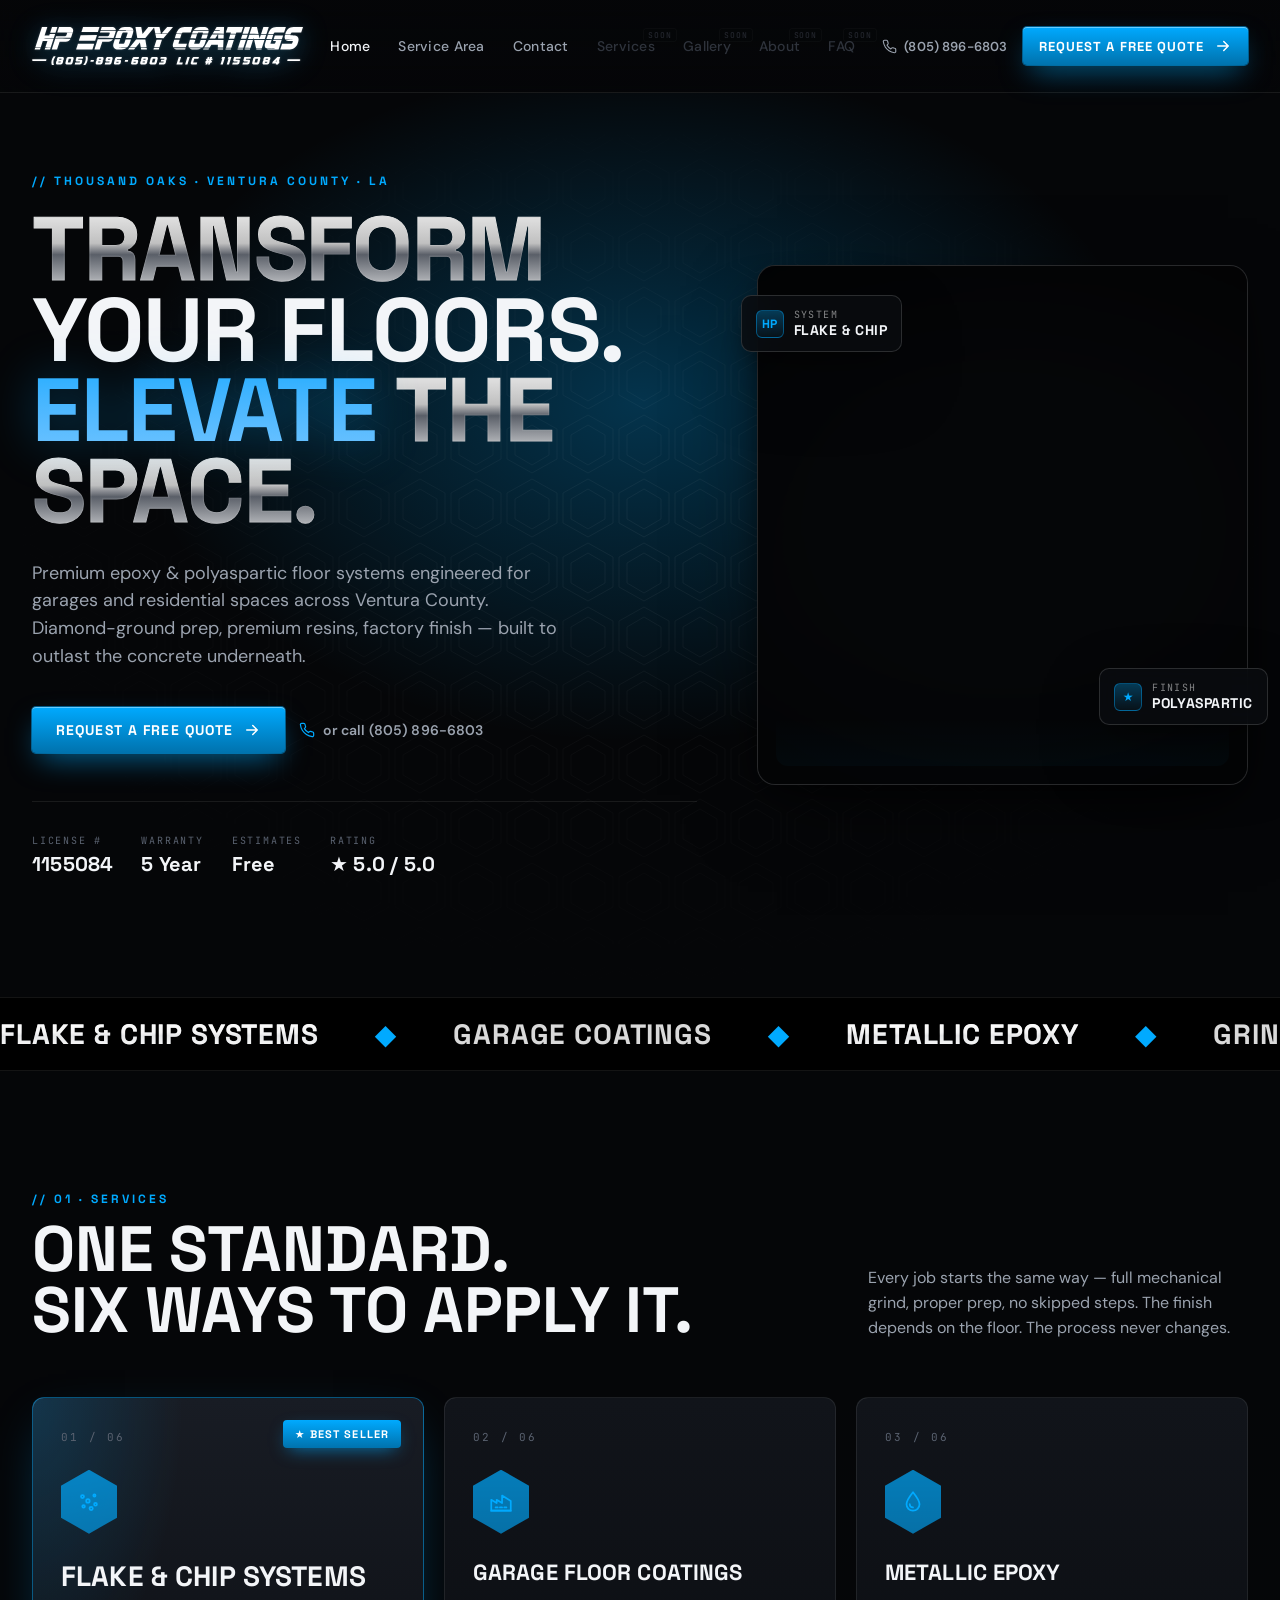
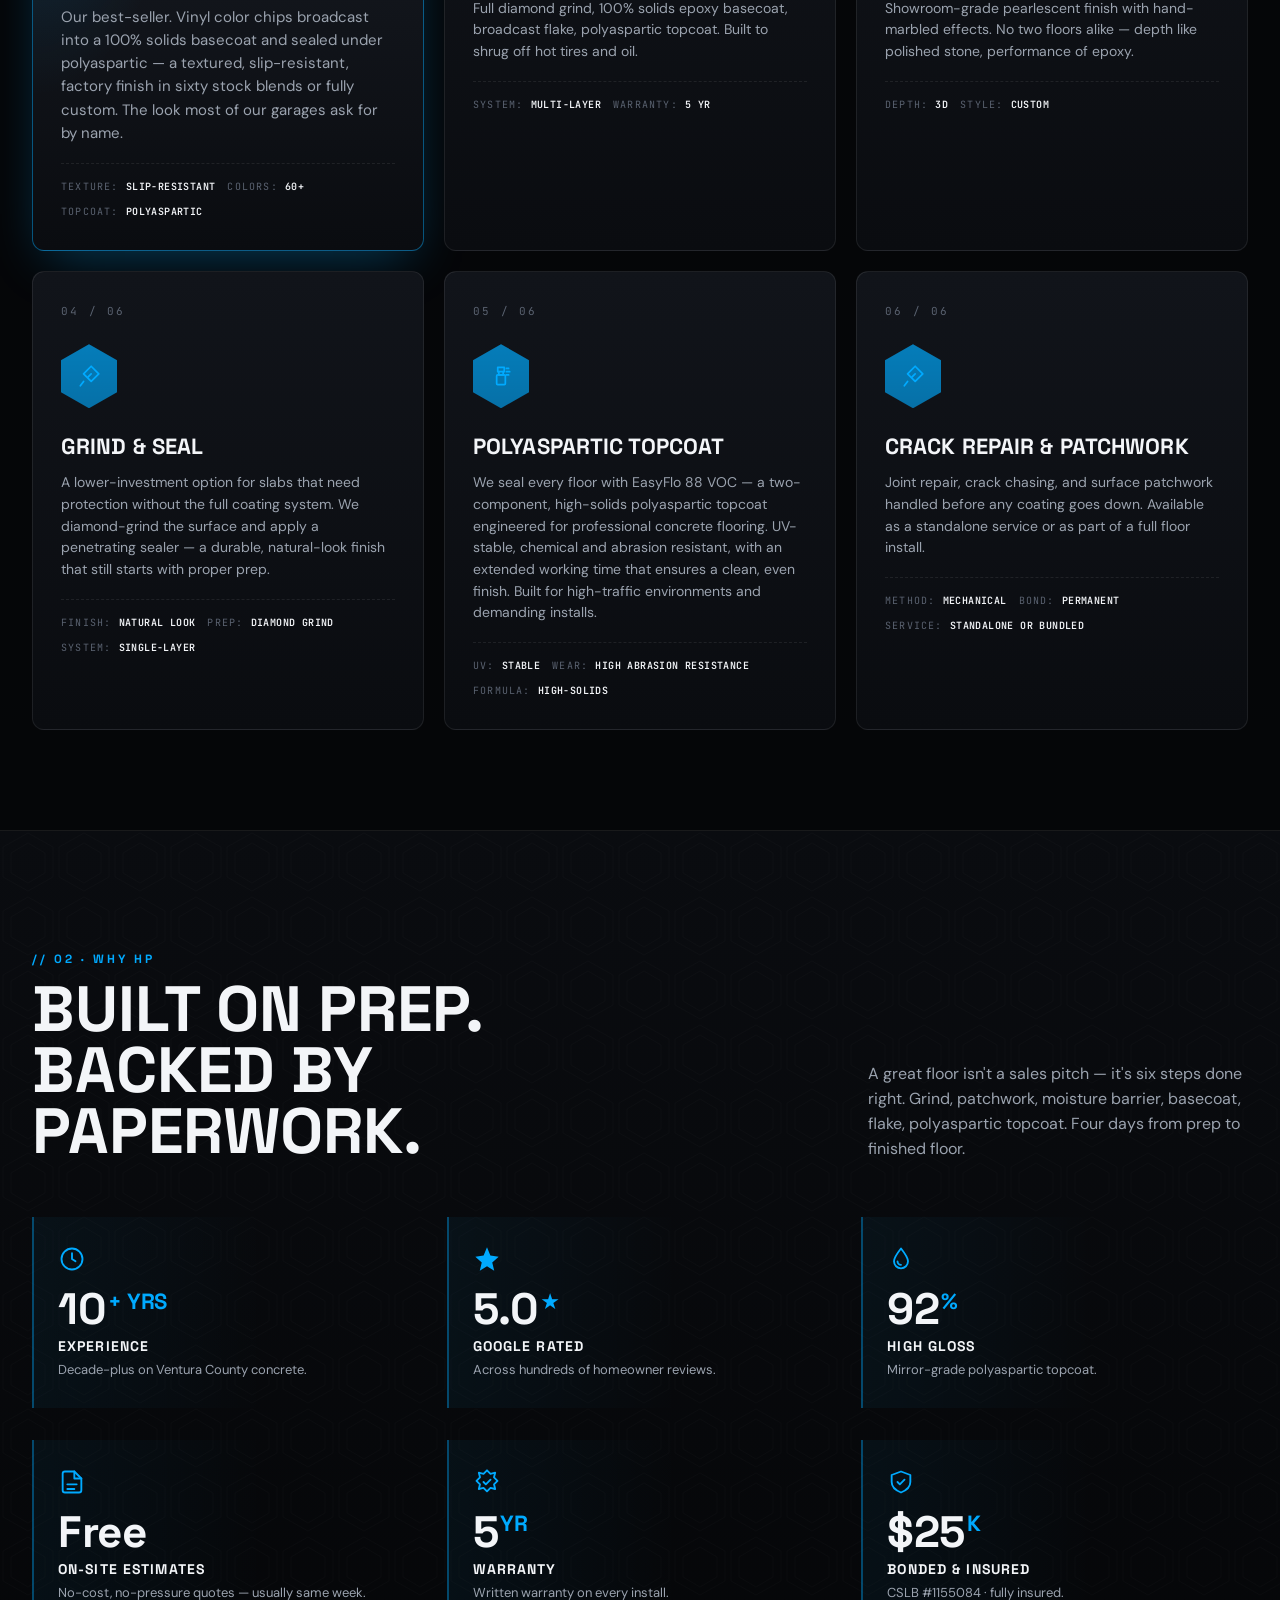
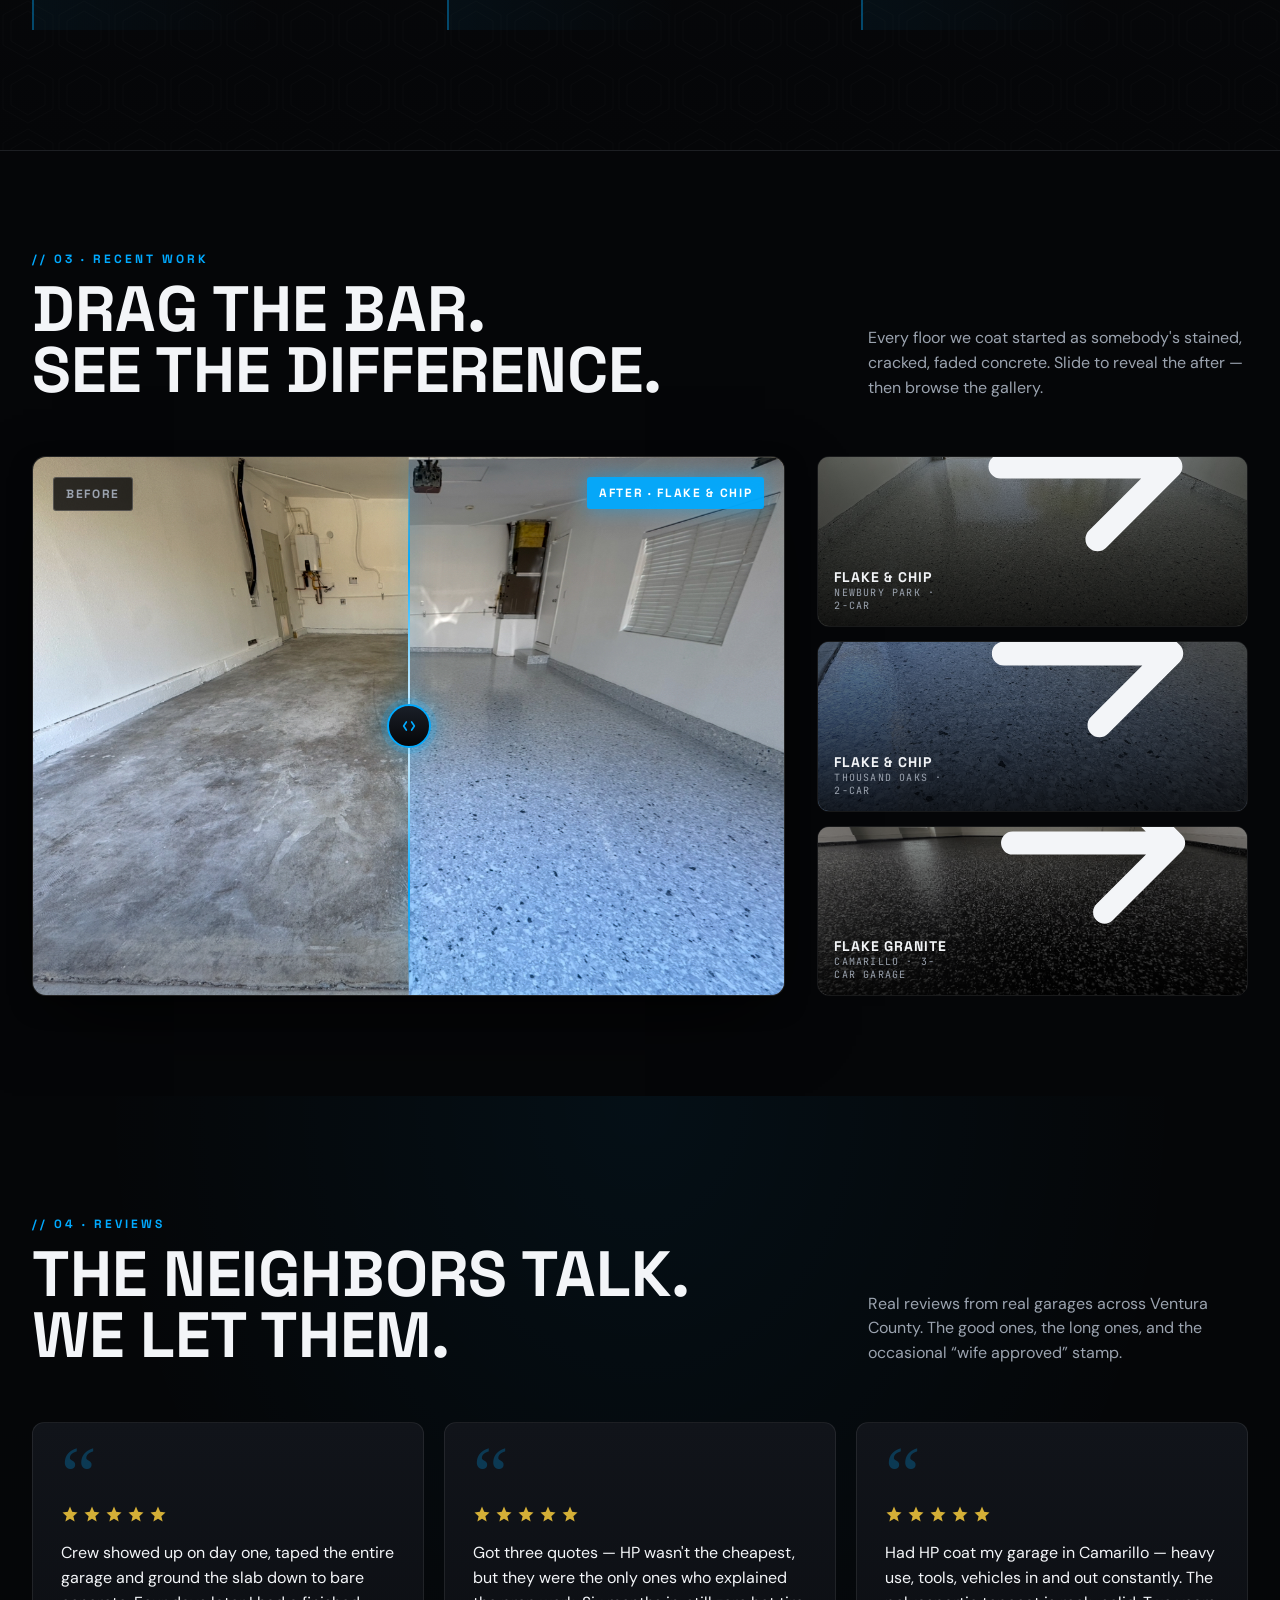
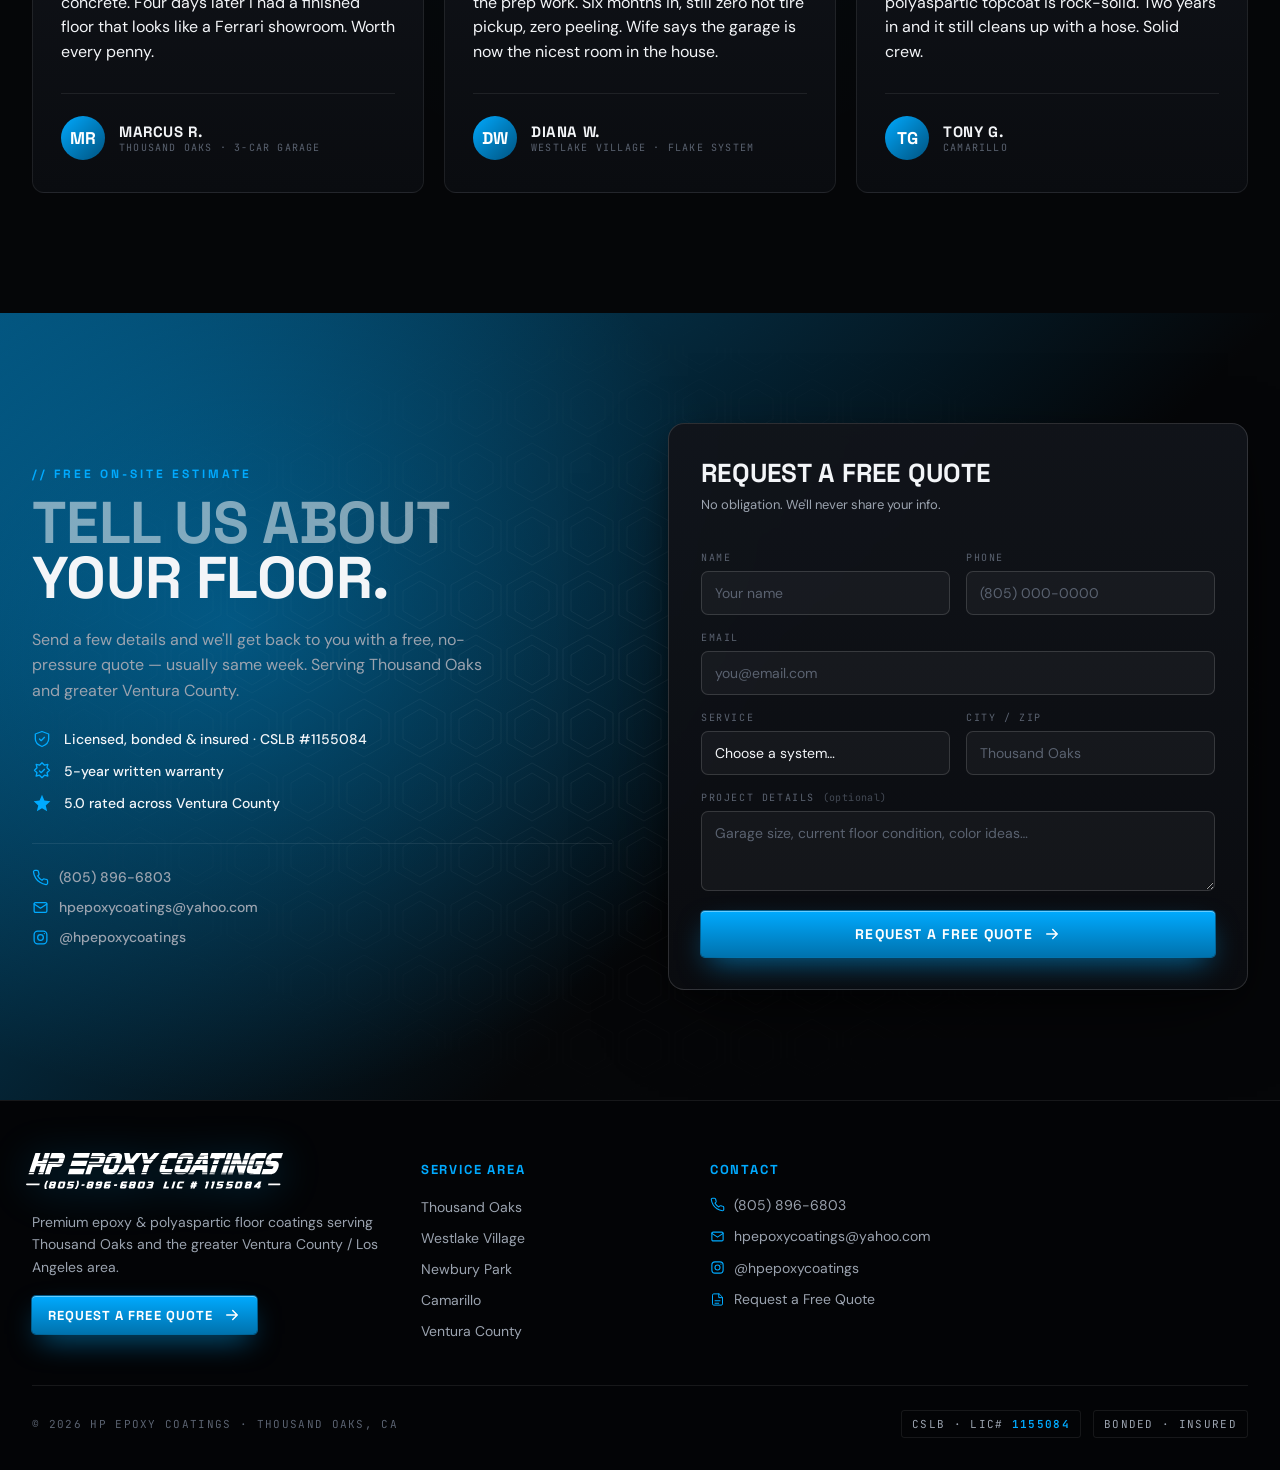
==== index.html @ b2b2069e "Sitewide copy updates — meta, hero, ticker, services, reviews, gallery, form" ====
<!DOCTYPE html>
<html lang="en">
<head>
  <meta charset="UTF-8">
  <meta name="viewport" content="width=device-width, initial-scale=1.0">
  <link rel="icon" type="image/png" href="assets/favicon.png">
  <title>HP Epoxy Coatings | Premium Floor Coatings — Thousand Oaks, CA</title>
  <meta name="description" content="Flake &amp; chip floor coatings for garages and residential spaces across Thousand Oaks and Ventura County. Diamond-ground prep, polyaspartic topcoat, 5-year warranty. CSLB #1155084. Free estimates.">
  <link rel="preconnect" href="https://fonts.googleapis.com">
  <link rel="preconnect" href="https://fonts.gstatic.com" crossorigin>
  <link href="https://fonts.googleapis.com/css2?family=Space+Grotesk:wght@400;500;600;700&family=DM+Sans:opsz,wght@9..40,400;9..40,500;9..40,600;9..40,700&family=JetBrains+Mono:wght@400;500;600&display=swap" rel="stylesheet">
  <link rel="stylesheet" href="style.css">
</head>
<body>

<!-- ── Nav ────────────────────────────────────────────────────────── -->
<nav class="nav" id="main-nav">
  <div class="wrap nav-inner">
    <a href="#" class="nav-logo">
      <img src="assets/logo-wordmark.svg" alt="HP Epoxy Coatings">
    </a>
    <div class="nav-links">
      <a href="#" class="active">Home</a>
      <a href="#area">Service Area</a>
      <a href="#contact">Contact</a>
      <span class="nav-soon" title="Coming soon">Services</span>
      <span class="nav-soon" title="Coming soon">Gallery</span>
      <span class="nav-soon" title="Coming soon">About</span>
      <span class="nav-soon" title="Coming soon">FAQ</span>
    </div>
    <div class="nav-cta">
      <a href="tel:8058966803" class="nav-phone-link">
        <svg viewBox="0 0 24 24" fill="none" stroke="currentColor" stroke-width="1.8" stroke-linecap="round" stroke-linejoin="round"><path d="M22 16.9v3a2 2 0 0 1-2.2 2 19.9 19.9 0 0 1-8.6-3.1 19.5 19.5 0 0 1-6-6 19.9 19.9 0 0 1-3.1-8.7A2 2 0 0 1 4.1 2h3a2 2 0 0 1 2 1.7 12.8 12.8 0 0 0 .7 2.8 2 2 0 0 1-.5 2.1L8.1 9.9a16 16 0 0 0 6 6l1.3-1.3a2 2 0 0 1 2.1-.5c.9.3 1.8.5 2.8.7a2 2 0 0 1 1.7 2.1z"/></svg>
        <span>(805) 896-6803</span>
      </a>
      <a href="#quote" class="btn btn-primary nav-desktop-cta" style="padding:10px 16px;font-size:13px;">
        Request a Free Quote
        <svg viewBox="0 0 24 24" fill="none" stroke="currentColor" stroke-width="2" stroke-linecap="round" stroke-linejoin="round"><path d="M5 12h14M13 6l6 6-6 6"/></svg>
      </a>
      <button class="nav-hamburger" id="nav-hamburger" aria-label="Toggle menu" aria-expanded="false">
        <span></span><span></span><span></span>
      </button>
    </div>
  </div>
  <div class="nav-mobile-menu" id="nav-mobile-menu">
    <div class="wrap nmm-inner">
      <a href="#" class="nmm-link active">Home</a>
      <a href="#area" class="nmm-link">Service Area</a>
      <a href="#contact" class="nmm-link">Contact</a>
      <span class="nmm-soon">Services <em>soon</em></span>
      <span class="nmm-soon">Gallery <em>soon</em></span>
      <span class="nmm-soon">About <em>soon</em></span>
      <span class="nmm-soon">FAQ <em>soon</em></span>
      <a href="#quote" class="btn btn-primary nmm-cta">
        Request a Free Quote
        <svg viewBox="0 0 24 24" fill="none" stroke="currentColor" stroke-width="2" stroke-linecap="round" stroke-linejoin="round"><path d="M5 12h14M13 6l6 6-6 6"/></svg>
      </a>
    </div>
  </div>
</nav>

<!-- ── Hero ───────────────────────────────────────────────────────── -->
<section class="hero">
  <div class="hex-bg" aria-hidden="true"></div>
  <div class="wrap hero-grid">
    <div>
      <div class="eyebrow">// Thousand Oaks &middot; Ventura County &middot; LA</div>
      <h1 style="margin-top:20px;">
        <span class="chrome">Transform</span><br>
        Your Floors.<br>
        <span class="accent">Elevate</span><span class="chrome"> the Space.</span>
      </h1>
      <p class="hero-sub">
        Premium epoxy &amp; polyaspartic floor systems engineered for garages and residential spaces across Ventura County. Diamond-ground prep, premium resins, factory finish &mdash; built
        to outlast the concrete underneath.
      </p>
      <div class="hero-cta-row">
        <a href="#quote" class="btn btn-primary btn-lg">
          Request a Free Quote
          <svg viewBox="0 0 24 24" fill="none" stroke="currentColor" stroke-width="2" stroke-linecap="round" stroke-linejoin="round"><path d="M5 12h14M13 6l6 6-6 6"/></svg>
        </a>
        <a href="tel:8058966803" class="hero-phone-link">
          <svg viewBox="0 0 24 24" fill="none" stroke="currentColor" stroke-width="1.8" stroke-linecap="round" stroke-linejoin="round"><path d="M22 16.9v3a2 2 0 0 1-2.2 2 19.9 19.9 0 0 1-8.6-3.1 19.5 19.5 0 0 1-6-6 19.9 19.9 0 0 1-3.1-8.7A2 2 0 0 1 4.1 2h3a2 2 0 0 1 2 1.7 12.8 12.8 0 0 0 .7 2.8 2 2 0 0 1-.5 2.1L8.1 9.9a16 16 0 0 0 6 6l1.3-1.3a2 2 0 0 1 2.1-.5c.9.3 1.8.5 2.8.7a2 2 0 0 1 1.7 2.1z"/></svg>
          <span>or call (805) 896-6803</span>
        </a>
      </div>
      <div class="hero-meta">
        <div class="item"><div class="k">License #</div><div class="v">1155084</div></div>
        <div class="item"><div class="k">Warranty</div><div class="v">5 Year</div></div>
        <div class="item"><div class="k">Estimates</div><div class="v">Free</div></div>
        <div class="item"><div class="k">Rating</div><div class="v">&#9733; 5.0 / 5.0</div></div>
      </div>
    </div>
    <div class="hero-visual">
      <div class="floor">
        <video class="floor-video" src="assets/hp-epoxy-coatings-og.mp4" autoplay muted loop playsinline></video>
        <div class="floor-vignette"></div>
        <div class="scan"></div>
      </div>
      <div class="badge b1">
        <div class="icon">HP</div>
        <div>
          <div class="badge-k">SYSTEM</div>
          <div class="badge-v">FLAKE &amp; CHIP</div>
        </div>
      </div>
      <div class="badge b2">
        <div class="icon">&#9733;</div>
        <div>
          <div class="badge-k">FINISH</div>
          <div class="badge-v">POLYASPARTIC</div>
        </div>
      </div>
    </div>
  </div>
</section>

<!-- ── Ticker ─────────────────────────────────────────────────────── -->
<div class="ticker" aria-hidden="true">
  <div class="ticker-track">
    <span class="chrome">FLAKE &amp; CHIP SYSTEMS</span><span class="dot">&#9670;</span>
    <span>GARAGE COATINGS</span><span class="dot">&#9670;</span>
    <span class="chrome">METALLIC EPOXY</span><span class="dot">&#9670;</span>
    <span>GRIND &amp; SEAL</span><span class="dot">&#9670;</span>
    <span class="chrome">POLYASPARTIC TOPCOAT</span><span class="dot">&#9670;</span>
    <span>CRACK REPAIR &amp; PATCHWORK</span><span class="dot">&#9670;</span>
    <span class="chrome">FLAKE &amp; CHIP SYSTEMS</span><span class="dot">&#9670;</span>
    <span>GARAGE COATINGS</span><span class="dot">&#9670;</span>
    <span class="chrome">METALLIC EPOXY</span><span class="dot">&#9670;</span>
    <span>GRIND &amp; SEAL</span><span class="dot">&#9670;</span>
    <span class="chrome">POLYASPARTIC TOPCOAT</span><span class="dot">&#9670;</span>
    <span>CRACK REPAIR &amp; PATCHWORK</span><span class="dot">&#9670;</span>
  </div>
</div>

<!-- ── Services ───────────────────────────────────────────────────── -->
<section id="services" class="section" style="padding:120px 0 100px;">
  <div class="wrap">
    <div class="section-head">
      <div>
        <div class="eyebrow">// 01 &middot; Services</div>
        <h2>One standard.<br>Six ways to apply it.</h2>
      </div>
      <p>Every job starts the same way &mdash; full mechanical grind, proper prep, no skipped steps. The finish depends on the floor. The process never changes.</p>
    </div>
    <div class="services-grid">

      <!-- 01 Flake & Chip — featured -->
      <div class="service-card featured">
        <div class="service-flag">&#9733; Best Seller</div>
        <div class="service-num">01 / 06</div>
        <div class="service-icon">
          <div class="hex"></div><div class="hex-outline"></div>
          <svg viewBox="0 0 24 24" fill="none" stroke="currentColor" stroke-width="1.6" stroke-linecap="round" stroke-linejoin="round"><circle cx="6" cy="7" r="1.4"/><circle cx="17" cy="6" r="1"/><circle cx="11" cy="11" r="1.6"/><circle cx="18" cy="14" r="1.3"/><circle cx="7" cy="16" r="1.2"/><circle cx="14" cy="18" r="1.5"/></svg>
        </div>
        <h3>Flake &amp; Chip Systems</h3>
        <p>Our best-seller. Vinyl color chips broadcast into a 100% solids basecoat and sealed under polyaspartic &mdash; a textured, slip-resistant, factory finish in sixty stock blends or fully custom. The look most of our garages ask for by name.</p>
        <div class="specs">
          <div class="spec">Texture: <b>Slip-resistant</b></div>
          <div class="spec">Colors: <b>60+</b></div>
          <div class="spec">Topcoat: <b>Polyaspartic</b></div>
        </div>
      </div>

      <!-- 02 Garage Floor Coatings -->
      <div class="service-card">
        <div class="service-num">02 / 06</div>
        <div class="service-icon">
          <div class="hex"></div><div class="hex-outline"></div>
          <svg viewBox="0 0 24 24" fill="none" stroke="currentColor" stroke-width="1.6" stroke-linecap="round" stroke-linejoin="round"><path d="M3 20V10l5 3V10l5 3V6l8 5v9z"/><path d="M3 20h18"/><path d="M7 17h2M11 17h2M15 17h2"/></svg>
        </div>
        <h3>Garage Floor Coatings</h3>
        <p>Full diamond grind, 100% solids epoxy basecoat, broadcast flake, polyaspartic topcoat. Built to shrug off hot tires and oil.</p>
        <div class="specs">
          <div class="spec">System: <b>Multi-layer</b></div>
          <div class="spec">Warranty: <b>5 yr</b></div>
        </div>
      </div>

      <!-- 03 Metallic Epoxy -->
      <div class="service-card">
        <div class="service-num">03 / 06</div>
        <div class="service-icon">
          <div class="hex"></div><div class="hex-outline"></div>
          <svg viewBox="0 0 24 24" fill="none" stroke="currentColor" stroke-width="1.6" stroke-linecap="round" stroke-linejoin="round"><path d="M12 3c4 5 6 8 6 11a6 6 0 0 1-12 0c0-3 2-6 6-11z"/><path d="M9 14a3 3 0 0 0 3 3"/></svg>
        </div>
        <h3>Metallic Epoxy</h3>
        <p>Showroom-grade pearlescent finish with hand-marbled effects. No two floors alike &mdash; depth like polished stone, performance of epoxy.</p>
        <div class="specs">
          <div class="spec">Depth: <b>3D</b></div>
          <div class="spec">Style: <b>Custom</b></div>
        </div>
      </div>

      <!-- 04 Grind & Seal -->
      <div class="service-card">
        <div class="service-num">04 / 06</div>
        <div class="service-icon">
          <div class="hex"></div><div class="hex-outline"></div>
          <svg viewBox="0 0 24 24" fill="none" stroke="currentColor" stroke-width="1.6" stroke-linecap="round" stroke-linejoin="round"><path d="M14 3l7 7-7 7-7-7z"/><path d="M7 17l-3 4M14 10l-3 3"/></svg>
        </div>
        <h3>Grind &amp; Seal</h3>
        <p>A lower-investment option for slabs that need protection without the full coating system. We diamond-grind the surface and apply a penetrating sealer &mdash; a durable, natural-look finish that still starts with proper prep.</p>
        <div class="specs">
          <div class="spec">Finish: <b>Natural look</b></div>
          <div class="spec">Prep: <b>Diamond grind</b></div>
          <div class="spec">System: <b>Single-layer</b></div>
        </div>
      </div>

      <!-- 05 Polyaspartic Topcoat -->
      <div class="service-card">
        <div class="service-num">05 / 06</div>
        <div class="service-icon">
          <div class="hex"></div><div class="hex-outline"></div>
          <svg viewBox="0 0 24 24" fill="none" stroke="currentColor" stroke-width="1.6" stroke-linecap="round" stroke-linejoin="round"><path d="M9 4h6v4H9z"/><path d="M10 8v3h4V8"/><rect x="8" y="11" width="8" height="9" rx="1"/><path d="M17 5h2M17 8h3M17 11h2"/></svg>
        </div>
        <h3>Polyaspartic Topcoat</h3>
        <p>We seal every floor with EasyFlo 88 VOC &mdash; a two-component, high-solids polyaspartic topcoat engineered for professional concrete flooring. UV-stable, chemical and abrasion resistant, with an extended working time that ensures a clean, even finish. Built for high-traffic environments and demanding installs.</p>
        <div class="specs">
          <div class="spec">UV: <b>Stable</b></div>
          <div class="spec">Wear: <b>High abrasion resistance</b></div>
          <div class="spec">Formula: <b>High-solids</b></div>
        </div>
      </div>

      <!-- 06 Crack Repair & Patchwork -->
      <div class="service-card">
        <div class="service-num">06 / 06</div>
        <div class="service-icon">
          <div class="hex"></div><div class="hex-outline"></div>
          <svg viewBox="0 0 24 24" fill="none" stroke="currentColor" stroke-width="1.6" stroke-linecap="round" stroke-linejoin="round"><path d="M14 3l7 7-7 7-7-7z"/><path d="M7 17l-3 4M14 10l-3 3"/></svg>
        </div>
        <h3>Crack Repair &amp; Patchwork</h3>
        <p>Joint repair, crack chasing, and surface patchwork handled before any coating goes down. Available as a standalone service or as part of a full floor install.</p>
        <div class="specs">
          <div class="spec">Method: <b>Mechanical</b></div>
          <div class="spec">Bond: <b>Permanent</b></div>
          <div class="spec">Service: <b>Standalone or bundled</b></div>
        </div>
      </div>

    </div>
  </div>
</section>

<!-- ── Stats / Why HP ────────────────────────────────────────────── -->
<section id="why" class="section stats">
  <div class="hex-bg tile" aria-hidden="true"></div>
  <div class="wrap" style="position:relative;">
    <div class="section-head">
      <div>
        <div class="eyebrow">// 02 &middot; Why HP</div>
        <h2>Built on prep.<br>Backed by paperwork.</h2>
      </div>
      <p>A great floor isn't a sales pitch &mdash; it's six steps done right. Grind, patchwork, moisture barrier, basecoat, flake, polyaspartic topcoat. Four days from prep to finished floor.</p>
    </div>
    <div class="stats-row">
      <div class="stat">
        <div class="icon"><svg viewBox="0 0 24 24" fill="none" stroke="currentColor" stroke-width="1.6" stroke-linecap="round" stroke-linejoin="round"><circle cx="12" cy="12" r="9"/><path d="M12 7v5l3 2"/></svg></div>
        <div class="v">10<sup>+ YRS</sup></div>
        <div class="k">Experience</div>
        <div class="d">Decade-plus on Ventura County concrete.</div>
      </div>
      <div class="stat">
        <div class="icon"><svg viewBox="0 0 24 24" fill="currentColor"><path d="M12 2l2.9 6.9L22 10l-5.5 4.9L18.2 22 12 18.2 5.8 22l1.7-7.1L2 10l7.1-1.1z"/></svg></div>
        <div class="v">5.0<sup>&#9733;</sup></div>
        <div class="k">Google Rated</div>
        <div class="d">Across hundreds of homeowner reviews.</div>
      </div>
      <div class="stat">
        <div class="icon"><svg viewBox="0 0 24 24" fill="none" stroke="currentColor" stroke-width="1.6" stroke-linecap="round" stroke-linejoin="round"><path d="M12 3c4 5 6 8 6 11a6 6 0 0 1-12 0c0-3 2-6 6-11z"/><path d="M9 14a3 3 0 0 0 3 3"/></svg></div>
        <div class="v">92<sup>%</sup></div>
        <div class="k">High Gloss</div>
        <div class="d">Mirror-grade polyaspartic topcoat.</div>
      </div>
      <div class="stat">
        <div class="icon"><svg viewBox="0 0 24 24" fill="none" stroke="currentColor" stroke-width="1.6" stroke-linecap="round" stroke-linejoin="round"><path d="M14 3H6a2 2 0 0 0-2 2v14a2 2 0 0 0 2 2h12a2 2 0 0 0 2-2V9z"/><path d="M14 3v6h6"/><path d="M8 14h8M8 18h6"/></svg></div>
        <div class="v">Free</div>
        <div class="k">On-Site Estimates</div>
        <div class="d">No-cost, no-pressure quotes &mdash; usually same week.</div>
      </div>
      <div class="stat">
        <div class="icon"><svg viewBox="0 0 24 24" fill="none" stroke="currentColor" stroke-width="1.6" stroke-linecap="round" stroke-linejoin="round"><path d="M12 2l3 3 4-1-1 4 3 3-3 3 1 4-4-1-3 3-3-3-4 1 1-4-3-3 3-3-1-4 4 1z"/><path d="M9 12l2 2 4-4"/></svg></div>
        <div class="v">5<sup>YR</sup></div>
        <div class="k">Warranty</div>
        <div class="d">Written warranty on every install.</div>
      </div>
      <div class="stat">
        <div class="icon"><svg viewBox="0 0 24 24" fill="none" stroke="currentColor" stroke-width="1.6" stroke-linecap="round" stroke-linejoin="round"><path d="M12 3l8 3v6c0 4-3 7-8 9-5-2-8-5-8-9V6z"/><path d="M9 12l2 2 4-4"/></svg></div>
        <div class="v">$25<sup>K</sup></div>
        <div class="k">Bonded &amp; Insured</div>
        <div class="d">CSLB #1155084 &middot; fully insured.</div>
      </div>
    </div>
  </div>
</section>

<!-- ── Before / After ────────────────────────────────────────────── -->
<section id="work" class="section" style="padding:100px 0;">
  <div class="wrap">
    <div class="section-head">
      <div>
        <div class="eyebrow">// 03 &middot; Recent work</div>
        <h2>Drag the bar.<br>See the difference.</h2>
      </div>
      <p>Every floor we coat started as somebody's stained, cracked, faded concrete. Slide to reveal the after &mdash; then browse the gallery.</p>
    </div>
    <div class="ba-wrap">
      <div class="ba-slider" id="ba-slider">
        <div class="ba-side ba-before"></div>
        <div class="ba-side ba-after"></div>
        <div class="ba-label before">Before</div>
        <div class="ba-label after">After &middot; Flake &amp; Chip</div>
        <div class="ba-handle">
          <div class="knob">
            <svg width="16" height="16" viewBox="0 0 24 24" fill="none" stroke="currentColor" stroke-width="2.5" stroke-linecap="round" stroke-linejoin="round"><path d="M8 6l-4 6 4 6M16 6l4 6-4 6"/></svg>
          </div>
        </div>
      </div>
      <div class="ba-thumbs">
        <div class="ba-thumb">
          <div class="img" style="background-image:url('assets/project-newbury-park.jpg');background-size:cover;background-position:center;">
            <div class="img-overlay"></div>
          </div>
          <div class="tag">
            <div><div class="title">Flake &amp; Chip</div><div class="meta">Newbury Park &middot; 2-Car</div></div>
            <svg viewBox="0 0 24 24" fill="none" stroke="currentColor" stroke-width="2" stroke-linecap="round" stroke-linejoin="round"><path d="M5 12h14M13 6l6 6-6 6"/></svg>
          </div>
        </div>
        <div class="ba-thumb">
          <div class="img" style="background-image:url('assets/project-thousand-oaks.jpg');background-size:cover;background-position:center;">
            <div class="img-overlay"></div>
          </div>
          <div class="tag">
            <div><div class="title">Flake &amp; Chip</div><div class="meta">Thousand Oaks &middot; 2-Car</div></div>
            <svg viewBox="0 0 24 24" fill="none" stroke="currentColor" stroke-width="2" stroke-linecap="round" stroke-linejoin="round"><path d="M5 12h14M13 6l6 6-6 6"/></svg>
          </div>
        </div>
        <div class="ba-thumb">
          <div class="img" style="background-image:url('assets/project-camarillo.jpg');background-size:cover;background-position:center;">
            <div class="img-overlay"></div>
          </div>
          <div class="tag">
            <div><div class="title">Flake Granite</div><div class="meta">Camarillo &middot; 3-Car Garage</div></div>
            <svg viewBox="0 0 24 24" fill="none" stroke="currentColor" stroke-width="2" stroke-linecap="round" stroke-linejoin="round"><path d="M5 12h14M13 6l6 6-6 6"/></svg>
          </div>
        </div>
      </div>
    </div>
  </div>
</section>

<!-- ── Testimonials ───────────────────────────────────────────────── -->
<section id="reviews" class="section testimonials">
  <div class="wrap">
    <div class="section-head">
      <div>
        <div class="eyebrow">// 04 &middot; Reviews</div>
        <h2>The neighbors talk.<br>We let them.</h2>
      </div>
      <p>Real reviews from real garages across Ventura County. The good ones, the long ones, and the occasional &#8220;wife approved&#8221; stamp.</p>
    </div>
    <div class="test-grid">
      <div class="test-card">
        <div class="quote-mark">&ldquo;</div>
        <div class="test-stars">
          <svg viewBox="0 0 24 24" fill="currentColor"><path d="M12 2l2.9 6.9L22 10l-5.5 4.9L18.2 22 12 18.2 5.8 22l1.7-7.1L2 10l7.1-1.1z"/></svg>
          <svg viewBox="0 0 24 24" fill="currentColor"><path d="M12 2l2.9 6.9L22 10l-5.5 4.9L18.2 22 12 18.2 5.8 22l1.7-7.1L2 10l7.1-1.1z"/></svg>
          <svg viewBox="0 0 24 24" fill="currentColor"><path d="M12 2l2.9 6.9L22 10l-5.5 4.9L18.2 22 12 18.2 5.8 22l1.7-7.1L2 10l7.1-1.1z"/></svg>
          <svg viewBox="0 0 24 24" fill="currentColor"><path d="M12 2l2.9 6.9L22 10l-5.5 4.9L18.2 22 12 18.2 5.8 22l1.7-7.1L2 10l7.1-1.1z"/></svg>
          <svg viewBox="0 0 24 24" fill="currentColor"><path d="M12 2l2.9 6.9L22 10l-5.5 4.9L18.2 22 12 18.2 5.8 22l1.7-7.1L2 10l7.1-1.1z"/></svg>
        </div>
        <p class="test-body">Crew showed up on day one, taped the entire garage and ground the slab down to bare concrete. Four days later I had a finished floor that looks like a Ferrari showroom. Worth every penny.</p>
        <div class="test-foot">
          <div class="test-avatar">MR</div>
          <div><div class="name">Marcus R.</div><div class="meta">Thousand Oaks &middot; 3-car garage</div></div>
        </div>
      </div>
      <div class="test-card">
        <div class="quote-mark">&ldquo;</div>
        <div class="test-stars">
          <svg viewBox="0 0 24 24" fill="currentColor"><path d="M12 2l2.9 6.9L22 10l-5.5 4.9L18.2 22 12 18.2 5.8 22l1.7-7.1L2 10l7.1-1.1z"/></svg>
          <svg viewBox="0 0 24 24" fill="currentColor"><path d="M12 2l2.9 6.9L22 10l-5.5 4.9L18.2 22 12 18.2 5.8 22l1.7-7.1L2 10l7.1-1.1z"/></svg>
          <svg viewBox="0 0 24 24" fill="currentColor"><path d="M12 2l2.9 6.9L22 10l-5.5 4.9L18.2 22 12 18.2 5.8 22l1.7-7.1L2 10l7.1-1.1z"/></svg>
          <svg viewBox="0 0 24 24" fill="currentColor"><path d="M12 2l2.9 6.9L22 10l-5.5 4.9L18.2 22 12 18.2 5.8 22l1.7-7.1L2 10l7.1-1.1z"/></svg>
          <svg viewBox="0 0 24 24" fill="currentColor"><path d="M12 2l2.9 6.9L22 10l-5.5 4.9L18.2 22 12 18.2 5.8 22l1.7-7.1L2 10l7.1-1.1z"/></svg>
        </div>
        <p class="test-body">Got three quotes &mdash; HP wasn't the cheapest, but they were the only ones who explained the prep work. Six months in, still zero hot tire pickup, zero peeling. Wife says the garage is now the nicest room in the house.</p>
        <div class="test-foot">
          <div class="test-avatar">DW</div>
          <div><div class="name">Diana W.</div><div class="meta">Westlake Village &middot; Flake system</div></div>
        </div>
      </div>
      <div class="test-card">
        <div class="quote-mark">&ldquo;</div>
        <div class="test-stars">
          <svg viewBox="0 0 24 24" fill="currentColor"><path d="M12 2l2.9 6.9L22 10l-5.5 4.9L18.2 22 12 18.2 5.8 22l1.7-7.1L2 10l7.1-1.1z"/></svg>
          <svg viewBox="0 0 24 24" fill="currentColor"><path d="M12 2l2.9 6.9L22 10l-5.5 4.9L18.2 22 12 18.2 5.8 22l1.7-7.1L2 10l7.1-1.1z"/></svg>
          <svg viewBox="0 0 24 24" fill="currentColor"><path d="M12 2l2.9 6.9L22 10l-5.5 4.9L18.2 22 12 18.2 5.8 22l1.7-7.1L2 10l7.1-1.1z"/></svg>
          <svg viewBox="0 0 24 24" fill="currentColor"><path d="M12 2l2.9 6.9L22 10l-5.5 4.9L18.2 22 12 18.2 5.8 22l1.7-7.1L2 10l7.1-1.1z"/></svg>
          <svg viewBox="0 0 24 24" fill="currentColor"><path d="M12 2l2.9 6.9L22 10l-5.5 4.9L18.2 22 12 18.2 5.8 22l1.7-7.1L2 10l7.1-1.1z"/></svg>
        </div>
        <p class="test-body">Had HP coat my garage in Camarillo &mdash; heavy use, tools, vehicles in and out constantly. The polyaspartic topcoat is rock-solid. Two years in and it still cleans up with a hose. Solid crew.</p>
        <div class="test-foot">
          <div class="test-avatar">TG</div>
          <div><div class="name">Tony G.</div><div class="meta">Camarillo</div></div>
        </div>
      </div>
    </div>
  </div>
</section>

<!-- ── Quote / CTA ────────────────────────────────────────────────── -->
<section id="quote" class="quote-section">
  <div class="hex-bg" aria-hidden="true"></div>
  <div class="wrap quote-grid">
    <div class="quote-intro">
      <div class="eyebrow">// Free on-site estimate</div>
      <h2><span class="x">Tell us about</span>your floor.</h2>
      <p>Send a few details and we'll get back to you with a free, no-pressure quote &mdash; usually same week. Serving Thousand Oaks and greater Ventura County.</p>
      <ul class="quote-points">
        <li>
          <svg viewBox="0 0 24 24" fill="none" stroke="currentColor" stroke-width="1.6" stroke-linecap="round" stroke-linejoin="round"><path d="M12 3l8 3v6c0 4-3 7-8 9-5-2-8-5-8-9V6z"/><path d="M9 12l2 2 4-4"/></svg>
          Licensed, bonded &amp; insured &middot; CSLB #1155084
        </li>
        <li>
          <svg viewBox="0 0 24 24" fill="none" stroke="currentColor" stroke-width="1.6" stroke-linecap="round" stroke-linejoin="round"><path d="M12 2l3 3 4-1-1 4 3 3-3 3 1 4-4-1-3 3-3-3-4 1 1-4-3-3 3-3-1-4 4 1z"/><path d="M9 12l2 2 4-4"/></svg>
          5-year written warranty
        </li>
        <li>
          <svg viewBox="0 0 24 24" fill="currentColor"><path d="M12 2l2.9 6.9L22 10l-5.5 4.9L18.2 22 12 18.2 5.8 22l1.7-7.1L2 10l7.1-1.1z"/></svg>
          5.0 rated across Ventura County
        </li>
      </ul>
      <div class="quote-contact">
        <a href="tel:8058966803" class="qc">
          <svg viewBox="0 0 24 24" fill="none" stroke="currentColor" stroke-width="1.8" stroke-linecap="round" stroke-linejoin="round"><path d="M22 16.9v3a2 2 0 0 1-2.2 2 19.9 19.9 0 0 1-8.6-3.1 19.5 19.5 0 0 1-6-6 19.9 19.9 0 0 1-3.1-8.7A2 2 0 0 1 4.1 2h3a2 2 0 0 1 2 1.7 12.8 12.8 0 0 0 .7 2.8 2 2 0 0 1-.5 2.1L8.1 9.9a16 16 0 0 0 6 6l1.3-1.3a2 2 0 0 1 2.1-.5c.9.3 1.8.5 2.8.7a2 2 0 0 1 1.7 2.1z"/></svg>
          (805) 896-6803
        </a>
        <a href="mailto:hpepoxycoatings@yahoo.com" class="qc">
          <svg viewBox="0 0 24 24" fill="none" stroke="currentColor" stroke-width="1.8" stroke-linecap="round" stroke-linejoin="round"><rect x="3" y="5" width="18" height="14" rx="2"/><path d="M3 7l9 6 9-6"/></svg>
          hpepoxycoatings@yahoo.com
        </a>
        <a href="https://instagram.com/hpepoxycoatings" target="_blank" rel="noopener noreferrer" class="qc">
          <svg viewBox="0 0 24 24" fill="none" stroke="currentColor" stroke-width="1.8" stroke-linecap="round" stroke-linejoin="round"><rect x="3" y="3" width="18" height="18" rx="5"/><circle cx="12" cy="12" r="4"/><circle cx="17.5" cy="6.5" r="1" fill="currentColor" stroke="none"/></svg>
          @hpepoxycoatings
        </a>
      </div>
    </div>
    <div class="quote-card">
      <div id="quote-form-wrap">
        <form class="quote-form" id="quote-form">
          <div class="qf-head">
            <h3>Request a Free Quote</h3>
            <p>No obligation. We'll never share your info.</p>
          </div>
          <div class="qf-row">
            <label class="qf-field"><span>Name</span><input type="text" name="name" placeholder="Your name" required></label>
            <label class="qf-field"><span>Phone</span><input type="tel" name="phone" placeholder="(805) 000-0000" required></label>
          </div>
          <label class="qf-field"><span>Email</span><input type="email" name="email" placeholder="you@email.com" required></label>
          <div class="qf-row">
            <label class="qf-field">
              <span>Service</span>
              <select name="service">
                <option value="" disabled selected>Choose a system&hellip;</option>
                <option>Flake &amp; Chip Systems</option>
                <option>Garage Floor Coatings</option>
                <option>Metallic Epoxy</option>
                <option>Grind &amp; Seal</option>
                <option>Polyaspartic Topcoat</option>
                <option>Crack Repair &amp; Patchwork</option>
                <option>Not sure yet &mdash; help me choose</option>
              </select>
            </label>
            <label class="qf-field"><span>City / ZIP</span><input type="text" name="location" placeholder="Thousand Oaks"></label>
          </div>
          <label class="qf-field">
            <span>Project details <em>(optional)</em></span>
            <textarea name="details" rows="3" placeholder="Garage size, current floor condition, color ideas&hellip;"></textarea>
          </label>
          <button type="submit" class="btn btn-primary btn-lg qf-submit">
            Request a Free Quote
            <svg viewBox="0 0 24 24" fill="none" stroke="currentColor" stroke-width="2" stroke-linecap="round" stroke-linejoin="round"><path d="M5 12h14M13 6l6 6-6 6"/></svg>
          </button>
        </form>
      </div>
      <div id="quote-sent" class="quote-sent" style="display:none;">
        <div class="qs-check">
          <svg viewBox="0 0 24 24" fill="none" stroke="currentColor" stroke-width="1.6" stroke-linecap="round" stroke-linejoin="round"><path d="M12 3l8 3v6c0 4-3 7-8 9-5-2-8-5-8-9V6z"/><path d="M9 12l2 2 4-4"/></svg>
        </div>
        <h3>Request received.</h3>
        <p>Thanks &mdash; we'll reach out shortly with your free estimate. For anything urgent, call <a href="tel:8058966803">(805) 896-6803</a>.</p>
      </div>
    </div>
  </div>
</section>

<!-- ── Footer ─────────────────────────────────────────────────────── -->
<footer id="contact" class="footer">
  <div class="wrap">
    <div class="footer-grid">
      <div class="footer-brand">
        <img src="assets/logo-wordmark.svg" alt="HP Epoxy Coatings">
        <p>Premium epoxy &amp; polyaspartic floor coatings serving Thousand Oaks and the greater Ventura County / Los Angeles area.</p>
        <a href="#quote" class="btn btn-primary" style="padding:10px 16px;font-size:13px;">
          Request a Free Quote
          <svg viewBox="0 0 24 24" fill="none" stroke="currentColor" stroke-width="2" stroke-linecap="round" stroke-linejoin="round"><path d="M5 12h14M13 6l6 6-6 6"/></svg>
        </a>
      </div>
      <div class="footer-col" id="area">
        <h4>Service Area</h4>
        <ul>
          <li><a href="#">Thousand Oaks</a></li>
          <li><a href="#">Westlake Village</a></li>
          <li><a href="#">Newbury Park</a></li>
          <li><a href="#">Camarillo</a></li>
          <li><a href="#">Ventura County</a></li>
        </ul>
      </div>
      <div class="footer-col">
        <h4>Contact</h4>
        <ul class="footer-contact">
          <li>
            <a href="tel:8058966803">
              <svg viewBox="0 0 24 24" fill="none" stroke="currentColor" stroke-width="1.8" stroke-linecap="round" stroke-linejoin="round"><path d="M22 16.9v3a2 2 0 0 1-2.2 2 19.9 19.9 0 0 1-8.6-3.1 19.5 19.5 0 0 1-6-6 19.9 19.9 0 0 1-3.1-8.7A2 2 0 0 1 4.1 2h3a2 2 0 0 1 2 1.7 12.8 12.8 0 0 0 .7 2.8 2 2 0 0 1-.5 2.1L8.1 9.9a16 16 0 0 0 6 6l1.3-1.3a2 2 0 0 1 2.1-.5c.9.3 1.8.5 2.8.7a2 2 0 0 1 1.7 2.1z"/></svg>
              (805) 896-6803
            </a>
          </li>
          <li>
            <a href="mailto:hpepoxycoatings@yahoo.com">
              <svg viewBox="0 0 24 24" fill="none" stroke="currentColor" stroke-width="1.8" stroke-linecap="round" stroke-linejoin="round"><rect x="3" y="5" width="18" height="14" rx="2"/><path d="M3 7l9 6 9-6"/></svg>
              hpepoxycoatings@yahoo.com
            </a>
          </li>
          <li>
            <a href="https://instagram.com/hpepoxycoatings" target="_blank" rel="noopener noreferrer">
              <svg viewBox="0 0 24 24" fill="none" stroke="currentColor" stroke-width="1.8" stroke-linecap="round" stroke-linejoin="round"><rect x="3" y="3" width="18" height="18" rx="5"/><circle cx="12" cy="12" r="4"/><circle cx="17.5" cy="6.5" r="1" fill="currentColor" stroke="none"/></svg>
              @hpepoxycoatings
            </a>
          </li>
          <li>
            <a href="#quote">
              <svg viewBox="0 0 24 24" fill="none" stroke="currentColor" stroke-width="1.6" stroke-linecap="round" stroke-linejoin="round"><path d="M14 3H6a2 2 0 0 0-2 2v14a2 2 0 0 0 2 2h12a2 2 0 0 0 2-2V9z"/><path d="M14 3v6h6"/><path d="M8 14h8M8 18h6"/></svg>
              Request a Free Quote
            </a>
          </li>
        </ul>
      </div>
    </div>
    <div class="footer-bot">
      <div>&copy; 2026 HP Epoxy Coatings &middot; Thousand Oaks, CA</div>
      <div style="display:flex;gap:12px;flex-wrap:wrap;">
        <span class="lic">CSLB &middot; LIC# <b>1155084</b></span>
        <span class="lic">BONDED &middot; INSURED</span>
      </div>
    </div>
  </div>
</footer>

<script>
  var slider = document.getElementById('ba-slider');
  var dragging = false;

  function updatePos(clientX) {
    var r = slider.getBoundingClientRect();
    var x = Math.max(0, Math.min(r.width, clientX - r.left));
    slider.style.setProperty('--ba-pos', ((x / r.width) * 100) + '%');
  }

  slider.addEventListener('mousedown', function(e) { dragging = true; updatePos(e.clientX); });
  slider.addEventListener('touchstart', function(e) { dragging = true; if (e.touches[0]) updatePos(e.touches[0].clientX); }, { passive: true });
  window.addEventListener('mousemove', function(e) { if (dragging) updatePos(e.clientX); });
  window.addEventListener('mouseup', function() { dragging = false; });
  window.addEventListener('touchmove', function(e) { if (dragging && e.touches[0]) updatePos(e.touches[0].clientX); }, { passive: true });
  window.addEventListener('touchend', function() { dragging = false; });

  var ZAPIER_WEBHOOK = 'YOUR_ZAPIER_WEBHOOK_URL';
  document.getElementById('quote-form').addEventListener('submit', function(e) {
    e.preventDefault();
    var form = e.target;
    var btn = form.querySelector('.qf-submit');
    btn.disabled = true;
    btn.textContent = 'Sending…';
    var data = {
      name:         form.name.value,
      phone:        form.phone.value,
      email:        form.email.value,
      service:      form.service.value,
      location:     form.location.value,
      details:      form.details.value,
      submitted_at: new Date().toLocaleString('en-US', {timeZone:'America/Los_Angeles'})
    };
    fetch(ZAPIER_WEBHOOK, {
      method: 'POST',
      mode: 'no-cors',
      headers: {'Content-Type': 'application/json'},
      body: JSON.stringify(data)
    }).finally(function() {
      document.getElementById('quote-form-wrap').style.display = 'none';
      document.getElementById('quote-sent').style.display = 'block';
    });
  });

  var mainNav = document.getElementById('main-nav');
  var hamburger = document.getElementById('nav-hamburger');
  hamburger.addEventListener('click', function() {
    var open = mainNav.classList.toggle('nav--open');
    hamburger.setAttribute('aria-expanded', String(open));
  });
  document.querySelectorAll('.nmm-link, .nmm-cta').forEach(function(el) {
    el.addEventListener('click', function() {
      mainNav.classList.remove('nav--open');
      hamburger.setAttribute('aria-expanded', 'false');
    });
  });
</script>

</body>
</html>
---- style.css ----
/* HP Epoxy Coatings — homepage styles */

:root {
  --bg-0: #050608;
  --bg-1: #0a0c10;
  --bg-2: #11141a;
  --bg-3: #181c24;
  --line: rgba(255,255,255,.08);
  --line-strong: rgba(255,255,255,.14);
  --text: #f3f5f8;
  --text-dim: #9ba3af;
  --text-faint: #5a6270;

  --accent: #00aaff;
  --accent-rgb: 0,170,255;
  --accent-2: #c0c0c0;
  --gold: #d4af37;

  --shadow-glow: 0 0 0 1px rgba(var(--accent-rgb),.25), 0 18px 50px -10px rgba(var(--accent-rgb),.35);
  --shadow-lg: 0 30px 80px -20px rgba(0,0,0,.7), 0 10px 30px -10px rgba(0,0,0,.6);

  /* Default pairing: Modern Tech (Space Grotesk / DM Sans) */
  --font-display: "Space Grotesk", system-ui, sans-serif;
  --font-body: "DM Sans", system-ui, sans-serif;
  --font-mono: "JetBrains Mono", ui-monospace, monospace;
  --display-italic: normal;
  --display-tracking: -.03em;
}

/* ───── Typography pairings ───── */
[data-typography="modern"] {
  --font-display: "Space Grotesk", system-ui, sans-serif;
  --font-body: "DM Sans", system-ui, sans-serif;
  --display-italic: normal;
  --display-tracking: -.03em;
}
[data-typography="industrial"] {
  --font-display: "Barlow Semi Condensed", "Barlow Condensed", "Oswald", system-ui, sans-serif;
  --font-body: "Manrope", "Inter", system-ui, -apple-system, sans-serif;
  --display-italic: italic;
  --display-tracking: -.01em;
}
[data-typography="heavy"] {
  --font-display: "Anton", "Oswald", system-ui, sans-serif;
  --font-body: "IBM Plex Sans", system-ui, sans-serif;
  --display-italic: normal;
  --display-tracking: 0;
}
[data-typography="editorial"] {
  --font-display: "Bricolage Grotesque", system-ui, sans-serif;
  --font-body: "Newsreader", Georgia, serif;
  --display-italic: normal;
  --display-tracking: -.025em;
}

/* ───── Light theme ───── */
[data-theme="light"] {
  --bg-0: #f4f5f8;
  --bg-1: #ffffff;
  --bg-2: #fbfcfd;
  --bg-3: #eef1f5;
  --line: rgba(10,12,16,.08);
  --line-strong: rgba(10,12,16,.16);
  --text: #0a0c10;
  --text-dim: #4e5663;
  --text-faint: #8a92a0;
  --shadow-lg: 0 30px 80px -20px rgba(15,23,42,.18), 0 10px 30px -10px rgba(15,23,42,.12);
}
[data-theme="light"] body { background: var(--bg-0); }
[data-theme="light"] .nav {
  background: linear-gradient(180deg, rgba(255,255,255,.95), rgba(255,255,255,.78));
  border-bottom-color: var(--line);
}
[data-theme="light"] .hero-visual .floor,
[data-theme="light"] .ba-slider {
  /* keep the metallic floor render dark — it's a physical surface, not chrome */
  background:
    radial-gradient(ellipse 80% 60% at 50% 35%, rgba(var(--accent-rgb),.35), transparent 60%),
    radial-gradient(circle at 30% 20%, rgba(255,255,255,.08), transparent 40%),
    linear-gradient(180deg, #0e1219 0%, #050608 100%);
}
[data-theme="light"] .hero h1 .chrome {
  background: linear-gradient(180deg, #2a2f38 0%, #828995 45%, #2a2f38 55%, #585f6c 100%);
  -webkit-background-clip: text;
  background-clip: text;
  color: transparent;
  -webkit-text-stroke: 0;
}
[data-theme="light"] .service-card {
  background: linear-gradient(180deg, #ffffff 0%, #f7f9fc 100%);
}
[data-theme="light"] .service-card::before {
  background: linear-gradient(135deg, rgba(10,12,16,.12), transparent 40%, transparent 60%, rgba(10,12,16,.06));
}
[data-theme="light"] .stats {
  background: linear-gradient(180deg, #f7f9fc, #eef1f5);
}
[data-theme="light"] .stat {
  background: linear-gradient(90deg, rgba(var(--accent-rgb),.08), transparent 60%);
}
[data-theme="light"] .testimonials {
  background:
    radial-gradient(ellipse at top, rgba(var(--accent-rgb),.08), transparent 60%),
    var(--bg-0);
}
[data-theme="light"] .test-card {
  background: linear-gradient(180deg, #ffffff, #f7f9fc);
}
[data-theme="light"] .btn-ghost { color: var(--text); border-color: var(--line-strong); }
[data-theme="light"] .btn-ghost:hover { background: rgba(10,12,16,.04); }
[data-theme="light"] .nav-phone { color: var(--text); }
[data-theme="light"] .ticker {
  background: #ffffff;
  border-color: var(--line);
}
[data-theme="light"] .ticker-track span:not(.dot) { color: rgba(10,12,16,.85); }
[data-theme="light"] .ticker-track .chrome {
  background: linear-gradient(180deg, #2a2f38 0%, #828995 45%, #2a2f38 55%, #585f6c 100%);
  -webkit-background-clip: text;
  background-clip: text;
  color: transparent;
}
[data-theme="light"] .hex-bg {
  filter: invert(1);
  opacity: .35;
}
[data-theme="light"] .hex-bg.tile { opacity: .12; }
[data-theme="light"] .footer {
  background: #0a0c10;
  /* keep footer dark for contrast — design anchor */
}
[data-theme="light"] .cta-banner {
  /* keep CTA dark for impact */
}
[data-theme="light"] .nav-logo img {
  /* keep logo colors as-is in both themes */
  filter: drop-shadow(0 4px 14px rgba(var(--accent-rgb), .35)) drop-shadow(0 0 1px rgba(255,255,255,.2));
}
[data-theme="light"] .nav-logo:hover img {
  filter: drop-shadow(0 6px 22px rgba(var(--accent-rgb), .55)) drop-shadow(0 0 2px rgba(255,255,255,.3));
}
[data-theme="light"] .hero::before {
  background: radial-gradient(ellipse at center, rgba(var(--accent-rgb),.18), transparent 60%);
}

* { box-sizing: border-box; }

html, body {
  margin: 0;
  background: var(--bg-0);
  color: var(--text);
  font-family: var(--font-body);
  -webkit-font-smoothing: antialiased;
  text-rendering: optimizeLegibility;
}

body {
  overflow-x: hidden;
  position: relative;
}

/* Global hex pattern bg */
.hex-bg {
  position: absolute;
  inset: 0;
  pointer-events: none;
  opacity: .25;
  background-image: url("data:image/svg+xml;utf8,<svg xmlns='http://www.w3.org/2000/svg' width='56' height='64' viewBox='0 0 56 64'><g fill='none' stroke='%23ffffff' stroke-width='.6' opacity='.35'><polygon points='28,2 53,16 53,46 28,60 3,46 3,16'/><polygon points='28,12 45,22 45,42 28,52 11,42 11,22'/></g></svg>");
  background-size: 56px 64px;
  mask-image: radial-gradient(ellipse at center, black 0%, transparent 75%);
  -webkit-mask-image: radial-gradient(ellipse at center, black 0%, transparent 75%);
}

.hex-bg.tile {
  mask-image: none;
  -webkit-mask-image: none;
  opacity: .08;
}

/* Carbon weave */
.carbon-bg {
  position: absolute;
  inset: 0;
  pointer-events: none;
  background:
    repeating-linear-gradient(45deg, rgba(255,255,255,.012) 0 2px, transparent 2px 4px),
    repeating-linear-gradient(-45deg, rgba(255,255,255,.012) 0 2px, transparent 2px 4px);
  mix-blend-mode: screen;
}

/* Typography */
.display {
  font-family: var(--font-display);
  font-style: var(--display-italic, italic);
  font-weight: 900;
  letter-spacing: -.01em;
  line-height: .92;
  text-transform: uppercase;
}

.eyebrow {
  font-family: var(--font-display);
  font-weight: 700;
  font-style: var(--display-italic, italic);
  text-transform: uppercase;
  letter-spacing: .25em;
  font-size: 12px;
  color: var(--accent);
}

.mono {
  font-family: var(--font-mono);
  letter-spacing: .02em;
}

/* Layout */
.wrap {
  max-width: 1320px;
  margin: 0 auto;
  padding: 0 32px;
  position: relative;
}

/* Nav */
.nav {
  position: sticky;
  top: 0;
  z-index: 50;
  backdrop-filter: blur(18px) saturate(140%);
  -webkit-backdrop-filter: blur(18px) saturate(140%);
  background: linear-gradient(180deg, rgba(5,6,8,.92), rgba(5,6,8,.65));
  border-bottom: 1px solid var(--line);
}
.nav-inner {
  display: flex;
  align-items: center;
  justify-content: space-between;
  height: 92px;
  gap: 24px;
}
.nav-logo { display: flex; align-items: center; gap: 12px; }
.nav-logo img {
  height: 38px;
  width: auto;
  display: block;
  filter: drop-shadow(0 4px 14px rgba(var(--accent-rgb), .35)) drop-shadow(0 0 1px rgba(255,255,255,.2));
  transition: filter .3s, transform .3s;
}
.nav-logo:hover img {
  filter: drop-shadow(0 6px 22px rgba(var(--accent-rgb), .55)) drop-shadow(0 0 2px rgba(255,255,255,.3));
  transform: translateY(-1px);
}
/* Hamburger */
.nav-hamburger {
  display: none;
  flex-direction: column;
  justify-content: center;
  gap: 5px;
  width: 40px;
  height: 40px;
  padding: 8px;
  background: none;
  border: none;
  border-radius: 6px;
  cursor: pointer;
  transition: background .2s;
}
.nav-hamburger:hover { background: rgba(255,255,255,.08); }
.nav-hamburger span {
  display: block;
  width: 100%;
  height: 2px;
  background: #fff;
  border-radius: 2px;
  transition: transform .25s, opacity .2s;
  transform-origin: center;
}
.nav--open .nav-hamburger span:nth-child(1) { transform: translateY(7px) rotate(45deg); }
.nav--open .nav-hamburger span:nth-child(2) { opacity: 0; transform: scaleX(0); }
.nav--open .nav-hamburger span:nth-child(3) { transform: translateY(-7px) rotate(-45deg); }

/* Mobile menu drawer */
.nav-mobile-menu {
  display: none;
  overflow: hidden;
  max-height: 0;
  transition: max-height .3s ease;
  border-top: 1px solid var(--line);
}
.nav--open .nav-mobile-menu { max-height: 480px; }
.nmm-inner {
  display: flex;
  flex-direction: column;
  padding-top: 8px;
  padding-bottom: 24px;
}
.nmm-link {
  display: block;
  padding: 14px 0;
  color: var(--text-dim);
  text-decoration: none;
  font-size: 16px;
  font-weight: 500;
  border-bottom: 1px solid var(--line);
  transition: color .2s;
}
.nmm-link.active, .nmm-link:hover { color: var(--text); }
.nmm-soon {
  display: block;
  padding: 14px 0;
  color: var(--text-faint);
  font-size: 16px;
  font-weight: 500;
  border-bottom: 1px solid var(--line);
}
.nmm-soon em {
  font-style: normal;
  font-size: 10px;
  letter-spacing: .05em;
  text-transform: uppercase;
  color: var(--accent);
  margin-left: 8px;
  opacity: .8;
}
.nmm-cta {
  margin-top: 20px;
  width: 100%;
  justify-content: center;
}

.nav-links { display: flex; gap: 28px; }
.nav-links a {
  color: var(--text-dim);
  text-decoration: none;
  font-weight: 500;
  font-size: 14px;
  letter-spacing: .02em;
  transition: color .2s;
}
.nav-links a:hover { color: var(--text); }
.nav-cta {
  display: flex;
  align-items: center;
  gap: 16px;
}
.nav-phone {
  display: flex;
  align-items: center;
  gap: 8px;
  color: var(--text);
  text-decoration: none;
  font-family: var(--font-display);
  font-weight: 700;
  font-style: var(--display-italic, italic);
  font-size: 17px;
  letter-spacing: .02em;
}
.nav-phone .dot {
  width: 8px; height: 8px; border-radius: 50%;
  background: var(--accent);
  box-shadow: 0 0 12px var(--accent);
  animation: pulse 1.8s ease-in-out infinite;
}
@keyframes pulse {
  0%, 100% { opacity: 1; transform: scale(1); }
  50% { opacity: .55; transform: scale(.75); }
}

/* Buttons */
.btn {
  display: inline-flex;
  align-items: center;
  gap: 10px;
  padding: 14px 22px;
  font-family: var(--font-display);
  font-weight: 700;
  font-style: var(--display-italic, italic);
  text-transform: uppercase;
  letter-spacing: .08em;
  font-size: 14px;
  border-radius: 4px;
  text-decoration: none;
  border: none;
  cursor: pointer;
  white-space: nowrap;
  transition: transform .2s, box-shadow .25s, background .2s;
  position: relative;
  overflow: hidden;
}
.btn svg { width: 18px; height: 18px; flex: none; }
.btn-primary {
  background: linear-gradient(180deg, var(--accent), color-mix(in oklab, var(--accent), black 25%));
  color: #fff;
  box-shadow: 0 1px 0 rgba(255,255,255,.4) inset, 0 0 0 1px rgba(var(--accent-rgb),.5), 0 12px 30px -8px rgba(var(--accent-rgb),.6);
}
.btn-primary:hover {
  transform: translateY(-2px);
  box-shadow: 0 1px 0 rgba(255,255,255,.5) inset, 0 0 0 1px rgba(var(--accent-rgb),.7), 0 18px 40px -8px rgba(var(--accent-rgb),.8);
}
.btn-primary::after {
  content: "";
  position: absolute;
  inset: 0;
  background: linear-gradient(120deg, transparent 30%, rgba(255,255,255,.4) 50%, transparent 70%);
  transform: translateX(-100%);
  transition: transform .6s;
}
.btn-primary:hover::after { transform: translateX(100%); }

.btn-ghost {
  background: transparent;
  color: var(--text);
  border: 1px solid var(--line-strong);
}
.btn-ghost:hover {
  background: rgba(255,255,255,.04);
  border-color: var(--accent);
  color: var(--accent);
}

.btn-arrow {
  font-style: normal;
  font-weight: 800;
  font-size: 16px;
  line-height: 1;
}

/* Hero */
.hero {
  position: relative;
  padding: 80px 0 120px;
  overflow: hidden;
  isolation: isolate;
}
.hero::before {
  content: "";
  position: absolute;
  top: -10%; left: 50%;
  transform: translateX(-50%);
  width: 1200px; height: 800px;
  background: radial-gradient(ellipse at center, rgba(var(--accent-rgb),.28), transparent 60%);
  pointer-events: none;
  z-index: -1;
}
.hero-grid {
  display: grid;
  grid-template-columns: 1.15fr .85fr;
  gap: 60px;
  align-items: center;
}
.hero h1 {
  font-family: var(--font-display);
  font-style: var(--display-italic, italic);
  font-weight: 900;
  text-transform: uppercase;
  font-size: clamp(56px, 7vw, 104px);
  line-height: .9;
  margin: 0;
  letter-spacing: -.015em;
}
.hero h1 .accent {
  background: linear-gradient(180deg, var(--accent), color-mix(in oklab, var(--accent), white 30%));
  -webkit-background-clip: text;
  background-clip: text;
  color: transparent;
  filter: drop-shadow(0 0 24px rgba(var(--accent-rgb),.35));
}
.hero h1 .chrome {
  background: linear-gradient(180deg, #fff 0%, #c0c0c0 45%, #5a5f68 55%, #fff 100%);
  -webkit-background-clip: text;
  background-clip: text;
  color: transparent;
  -webkit-text-stroke: 1px rgba(255,255,255,.15);
}
.hero-sub {
  margin: 28px 0 36px;
  font-size: 18px;
  line-height: 1.55;
  color: var(--text-dim);
  max-width: 540px;
}
.hero-cta-row {
  display: flex;
  gap: 14px;
  align-items: center;
  flex-wrap: wrap;
}
.hero-meta {
  display: flex;
  align-items: center;
  gap: 28px;
  margin-top: 48px;
  padding-top: 32px;
  border-top: 1px solid var(--line);
  flex-wrap: wrap;
}
.hero-meta .item { display: flex; flex-direction: column; gap: 4px; }
.hero-meta .item .k {
  font-family: var(--font-mono);
  font-size: 10px;
  text-transform: uppercase;
  letter-spacing: .18em;
  color: var(--text-faint);
}
.hero-meta .item .v {
  font-family: var(--font-display);
  font-style: var(--display-italic, italic);
  font-weight: 800;
  font-size: 20px;
  letter-spacing: .01em;
}

/* Hero visual */
.hero-visual {
  position: relative;
  height: 520px;
  display: flex;
  align-items: center;
  justify-content: center;
}
.hero-visual .floor {
  position: absolute;
  inset: 0;
  border-radius: 18px;
  overflow: hidden;
  background: #050608;
  border: 1px solid var(--line-strong);
  box-shadow: var(--shadow-lg);
  isolation: isolate;
}
.hero-visual .floor-video {
  position: absolute;
  inset: 0;
  width: 100%;
  height: 100%;
  object-fit: cover;
  z-index: 0;
}
.hero-visual .floor-yt {
  position: absolute;
  inset: 0;
  z-index: 0;
  overflow: hidden;
  /* center & oversize the iframe so a 9:16 short COVERS the container instead of letterboxing */
}
.hero-visual .floor-iframe {
  position: absolute;
  top: 50%;
  left: 50%;
  /* size iframe to cover: width = height * 9/16 so the video portion fills vertically and overflows horizontally as needed.
     We use max() to ensure it never undersizes. The container is roughly portrait-ish (~460×520 desktop). */
  width: max(100%, calc(100% * 16 / 9));
  height: max(100%, calc(100% * 16 / 9));
  transform: translate(-50%, -50%);
  pointer-events: none;
  border: 0;
}
.hero-visual .floor-vignette {
  position: absolute;
  inset: 0;
  z-index: 1;
  pointer-events: none;
  background:
    radial-gradient(ellipse 90% 70% at 50% 50%, transparent 30%, rgba(0,0,0,.55) 100%),
    linear-gradient(180deg, rgba(0,0,0,.15) 0%, transparent 25%, transparent 70%, rgba(var(--accent-rgb),.18) 100%);
  mix-blend-mode: multiply;
}
.hero-visual .floor-vignette::after {
  content: "";
  position: absolute;
  inset: 0;
  background: linear-gradient(135deg, rgba(var(--accent-rgb),.18), transparent 35%);
  mix-blend-mode: screen;
}
.hero-visual .badge {
  position: absolute;
  z-index: 2;
  background: rgba(10,12,16,.85);
  backdrop-filter: blur(12px);
  border: 1px solid rgba(255,255,255,.14);
  border-radius: 10px;
  padding: 12px 14px;
  display: flex;
  align-items: center;
  gap: 10px;
  font-size: 12px;
  letter-spacing: .04em;
  box-shadow: var(--shadow-lg);
  color: #f3f5f8;
}
.hero-visual .badge .badge-k {
  font-family: var(--font-mono);
  font-size: 10px;
  letter-spacing: .14em;
  color: rgba(255,255,255,.5);
}
.hero-visual .badge .badge-v {
  font-family: var(--font-display);
  font-style: var(--display-italic, italic);
  font-weight: 800;
  font-size: 14px;
  letter-spacing: .04em;
  color: #f3f5f8;
}
.hero-visual .badge .icon {
  width: 28px; height: 28px;
  border-radius: 6px;
  display: grid; place-items: center;
  background: linear-gradient(180deg, rgba(var(--accent-rgb),.3), rgba(var(--accent-rgb),.05));
  border: 1px solid rgba(var(--accent-rgb),.4);
  color: var(--accent);
  font-family: var(--font-display);
  font-weight: 800;
  font-style: var(--display-italic, italic);
}
.hero-visual .badge.b1 { top: 30px; left: -16px; }
.hero-visual .badge.b2 { bottom: 60px; right: -20px; }
.hero-visual .badge.b3 { top: 50%; right: 30px; transform: translateY(-50%); }

.hero-visual .scan {
  position: absolute;
  inset: 18px;
  z-index: 2;
  border-radius: 12px;
  pointer-events: none;
  background: linear-gradient(180deg, transparent 30%, rgba(var(--accent-rgb),.18) 50%, transparent 70%);
  background-size: 100% 300%;
  animation: scan 4.5s ease-in-out infinite;
  mix-blend-mode: screen;
}
@keyframes scan {
  0%, 100% { background-position: 0 100%; }
  50% { background-position: 0 0; }
}

/* Section */
.section {
  position: relative;
  padding: 120px 0;
  overflow: hidden;
}
.section-head {
  display: flex;
  justify-content: space-between;
  align-items: flex-end;
  gap: 40px;
  margin-bottom: 56px;
  flex-wrap: wrap;
}
.section-head h2 {
  font-family: var(--font-display);
  font-style: var(--display-italic, italic);
  font-weight: 900;
  text-transform: uppercase;
  font-size: clamp(40px, 5vw, 64px);
  line-height: .95;
  margin: 12px 0 0;
  max-width: 720px;
}
.section-head p {
  max-width: 380px;
  color: var(--text-dim);
  font-size: 16px;
  line-height: 1.55;
  margin: 0;
}

/* Services */
.services-grid {
  display: grid;
  grid-template-columns: repeat(3, 1fr);
  gap: 20px;
}
.service-card {
  position: relative;
  padding: 32px 28px;
  background: linear-gradient(180deg, var(--bg-2) 0%, var(--bg-1) 100%);
  border: 1px solid var(--line);
  border-radius: 12px;
  overflow: hidden;
  cursor: pointer;
  transition: transform .3s, border-color .3s, box-shadow .3s;
  isolation: isolate;
}
.service-card::before {
  content: "";
  position: absolute;
  inset: -1px;
  border-radius: 12px;
  padding: 1px;
  background: linear-gradient(135deg, rgba(192,192,192,.4), transparent 40%, transparent 60%, rgba(192,192,192,.2));
  -webkit-mask: linear-gradient(#000 0 0) content-box, linear-gradient(#000 0 0);
  -webkit-mask-composite: xor;
  mask-composite: exclude;
  pointer-events: none;
  opacity: .5;
  transition: opacity .3s;
}
.service-card::after {
  content: "";
  position: absolute;
  top: 0; right: 0;
  width: 120px; height: 120px;
  background: radial-gradient(circle at top right, rgba(var(--accent-rgb),.25), transparent 60%);
  opacity: 0;
  transition: opacity .35s;
  pointer-events: none;
}
.service-card:hover {
  transform: translateY(-4px);
  border-color: rgba(var(--accent-rgb),.4);
  box-shadow: 0 18px 50px -10px rgba(var(--accent-rgb),.25);
}
.service-card:hover::before { opacity: 1; }
.service-card:hover::after { opacity: 1; }

.service-num {
  font-family: var(--font-mono);
  font-size: 11px;
  letter-spacing: .2em;
  color: var(--text-faint);
  margin-bottom: 26px;
}
.service-icon {
  width: 56px; height: 64px;
  position: relative;
  margin-bottom: 24px;
  display: grid;
  place-items: center;
}
.service-icon .hex {
  position: absolute;
  inset: 0;
  background: linear-gradient(180deg, rgba(var(--accent-rgb),.25), rgba(var(--accent-rgb),.05));
  clip-path: polygon(50% 0%, 100% 25%, 100% 75%, 50% 100%, 0% 75%, 0% 25%);
  border: 0;
}
.service-icon .hex-outline {
  position: absolute;
  inset: 0;
  clip-path: polygon(50% 0%, 100% 25%, 100% 75%, 50% 100%, 0% 75%, 0% 25%);
  background: rgba(var(--accent-rgb),.6);
  -webkit-mask:
    polygon(50% 0%, 100% 25%, 100% 75%, 50% 100%, 0% 75%, 0% 25%) center / 100% 100%,
    polygon(50% 4%, 96% 27%, 96% 73%, 50% 96%, 4% 73%, 4% 27%) center / 100% 100%;
  -webkit-mask-composite: xor;
}
.service-icon svg {
  position: relative;
  z-index: 1;
  width: 26px;
  height: 26px;
  color: var(--accent);
}
.service-card h3 {
  font-family: var(--font-display);
  font-style: var(--display-italic, italic);
  font-weight: 800;
  text-transform: uppercase;
  font-size: 22px;
  margin: 0 0 12px;
  letter-spacing: .005em;
}
.service-card p {
  color: var(--text-dim);
  font-size: 14px;
  line-height: 1.55;
  margin: 0 0 18px;
}
.service-card .specs {
  display: flex;
  gap: 12px;
  flex-wrap: wrap;
  border-top: 1px dashed var(--line);
  padding-top: 16px;
}
.service-card .specs .spec {
  font-family: var(--font-mono);
  font-size: 10px;
  letter-spacing: .12em;
  text-transform: uppercase;
  color: var(--text-faint);
}
.service-card .specs .spec b {
  color: var(--text);
  font-weight: 600;
  letter-spacing: .04em;
}

/* Stats / Why */
.stats {
  position: relative;
  background:
    linear-gradient(180deg, var(--bg-1), var(--bg-0));
  border-top: 1px solid var(--line);
  border-bottom: 1px solid var(--line);
}
.stats-row {
  display: grid;
  grid-template-columns: repeat(3, 1fr);
  gap: 32px 28px;
}
.stat {
  position: relative;
  padding: 28px 8px 28px 24px;
  border-left: 2px solid rgba(var(--accent-rgb), .4);
  background: linear-gradient(90deg, rgba(var(--accent-rgb),.05), transparent 60%);
}
.stat .icon {
  width: 28px; height: 28px;
  margin-bottom: 14px;
  color: var(--accent);
}
.stat .v {
  font-family: var(--font-display);
  font-style: var(--display-italic, italic);
  font-weight: 900;
  font-size: 44px;
  line-height: 1;
  letter-spacing: -.01em;
  margin-bottom: 6px;
}
.stat .v sup {
  font-size: 22px;
  color: var(--accent);
  vertical-align: super;
  margin-left: 2px;
}
.stat .k {
  font-family: var(--font-display);
  font-style: var(--display-italic, italic);
  font-weight: 700;
  text-transform: uppercase;
  font-size: 14px;
  letter-spacing: .08em;
  margin-bottom: 6px;
}
.stat .d {
  font-size: 13px;
  color: var(--text-dim);
  line-height: 1.4;
}

/* Before/After */
.ba-wrap {
  position: relative;
  display: grid;
  grid-template-columns: 1.4fr .8fr;
  gap: 32px;
  align-items: stretch;
}
.ba-slider {
  position: relative;
  height: 540px;
  border-radius: 14px;
  overflow: hidden;
  border: 1px solid var(--line-strong);
  background: #000;
  user-select: none;
  cursor: ew-resize;
  box-shadow: var(--shadow-lg);
}
.ba-side {
  position: absolute;
  inset: 0;
}
.ba-before {
  background-image: url("assets/hp%20epoxy%20coatings%20garage%20floor%20before.PNG");
  background-size: cover;
  background-position: center;
  background-color: #1a1c20;
}
.ba-before::after {
  content: "";
  position: absolute;
  inset: 0;
  background: linear-gradient(180deg, rgba(0,0,0,.05) 0%, transparent 30%, transparent 70%, rgba(0,0,0,.35) 100%);
}
.ba-after {
  background-image: url("assets/hp%20epoxy%20coatings%20garage%20floor%20after.PNG");
  background-size: cover;
  background-position: center;
  background-color: #050608;
  clip-path: inset(0 0 0 var(--ba-pos, 50%));
}
.ba-after::after {
  content: "";
  position: absolute;
  inset: 0;
  background:
    linear-gradient(180deg, rgba(0,0,0,.05) 0%, transparent 30%, transparent 70%, rgba(var(--accent-rgb),.10) 100%);
}
.ba-handle {
  position: absolute;
  top: 0; bottom: 0;
  left: var(--ba-pos, 50%);
  width: 2px;
  background: linear-gradient(180deg, transparent, var(--accent) 20%, #fff 50%, var(--accent) 80%, transparent);
  box-shadow: 0 0 20px rgba(var(--accent-rgb),.8);
  transform: translateX(-50%);
  z-index: 4;
  pointer-events: none;
}
.ba-handle .knob {
  position: absolute;
  top: 50%; left: 50%;
  transform: translate(-50%, -50%);
  width: 44px; height: 44px;
  border-radius: 50%;
  background: linear-gradient(180deg, #1a1f28, #050608);
  border: 2px solid var(--accent);
  display: grid;
  place-items: center;
  color: var(--accent);
  font-size: 18px;
  font-weight: 700;
  box-shadow: 0 0 30px rgba(var(--accent-rgb),.6), 0 0 0 6px rgba(var(--accent-rgb),.12);
}
.ba-label {
  position: absolute;
  top: 20px;
  padding: 8px 12px;
  font-family: var(--font-display);
  font-style: var(--display-italic, italic);
  font-weight: 800;
  text-transform: uppercase;
  letter-spacing: .14em;
  font-size: 12px;
  border-radius: 3px;
  z-index: 3;
  pointer-events: none;
}
.ba-label.before {
  left: 20px;
  background: rgba(10,10,10,.8);
  border: 1px solid rgba(255,255,255,.2);
  color: var(--text-dim);
}
.ba-label.after {
  right: 20px;
  background: rgba(var(--accent-rgb),.95);
  color: #fff;
  box-shadow: 0 0 20px rgba(var(--accent-rgb),.5);
}

.ba-thumbs {
  display: flex;
  flex-direction: column;
  gap: 14px;
}
.ba-thumb {
  position: relative;
  flex: 1;
  border-radius: 12px;
  overflow: hidden;
  border: 1px solid var(--line);
  cursor: pointer;
  min-height: 0;
  transition: border-color .25s, transform .25s;
}
.ba-thumb:hover { border-color: rgba(var(--accent-rgb),.5); transform: translateY(-2px); }
.ba-thumb .img {
  position: absolute;
  inset: 0;
}
.ba-thumb .img-overlay {
  position: absolute;
  inset: 0;
  transition: opacity .35s ease;
}
.ba-thumb:hover .img-overlay { opacity: 0; }
.ba-thumb .tag {
  position: absolute;
  inset: auto 0 0 0;
  padding: 14px 16px;
  background: linear-gradient(180deg, transparent, rgba(0,0,0,.85));
  display: flex;
  justify-content: space-between;
  align-items: flex-end;
  transition: opacity .35s ease;
}
.ba-thumb:hover .tag { opacity: 0; pointer-events: none; }
.ba-thumb .tag .title {
  font-family: var(--font-display);
  font-style: var(--display-italic, italic);
  font-weight: 700;
  text-transform: uppercase;
  font-size: 14px;
  letter-spacing: .06em;
}
.ba-thumb .tag .meta {
  font-family: var(--font-mono);
  font-size: 10px;
  letter-spacing: .12em;
  color: var(--text-dim);
  text-transform: uppercase;
}

/* Testimonials */
.testimonials {
  background:
    radial-gradient(ellipse at top, rgba(var(--accent-rgb),.06), transparent 60%),
    var(--bg-0);
}
.test-grid {
  display: grid;
  grid-template-columns: repeat(3, 1fr);
  gap: 20px;
}
.test-card {
  position: relative;
  padding: 32px 28px;
  background: linear-gradient(180deg, var(--bg-2), var(--bg-1));
  border: 1px solid var(--line);
  border-radius: 12px;
  display: flex;
  flex-direction: column;
}
.test-card .quote-mark {
  font-family: Georgia, serif;
  font-size: 80px;
  line-height: .5;
  color: var(--accent);
  opacity: .25;
  margin-bottom: 10px;
}
.test-stars {
  display: flex;
  gap: 4px;
  margin-bottom: 18px;
}
.test-stars svg { color: var(--gold); width: 18px; height: 18px; }
.test-body {
  color: var(--text);
  font-size: 16px;
  line-height: 1.55;
  margin: 0 0 28px;
  flex: 1;
}
.test-foot {
  display: flex;
  align-items: center;
  gap: 14px;
  padding-top: 22px;
  border-top: 1px solid var(--line);
}
.test-avatar {
  width: 44px; height: 44px;
  border-radius: 50%;
  background: linear-gradient(135deg, var(--accent), color-mix(in oklab, var(--accent), black 40%));
  display: grid;
  place-items: center;
  color: #fff;
  font-family: var(--font-display);
  font-style: var(--display-italic, italic);
  font-weight: 800;
  font-size: 17px;
}
.test-foot .name {
  font-family: var(--font-display);
  font-style: var(--display-italic, italic);
  font-weight: 700;
  text-transform: uppercase;
  font-size: 15px;
  letter-spacing: .04em;
}
.test-foot .meta {
  font-family: var(--font-mono);
  font-size: 10px;
  letter-spacing: .12em;
  color: var(--text-faint);
  text-transform: uppercase;
}

/* CTA banner */
.cta-banner {
  position: relative;
  padding: 100px 0;
  background:
    radial-gradient(ellipse 80% 100% at 30% 50%, rgba(var(--accent-rgb),.4), transparent 60%),
    linear-gradient(135deg, rgba(var(--accent-rgb),.7), #050608 60%);
  overflow: hidden;
}
.cta-banner .hex-bg { opacity: .35; }
.cta-banner-inner {
  display: grid;
  grid-template-columns: 1fr auto;
  gap: 40px;
  align-items: center;
}
.cta-banner h2 {
  font-family: var(--font-display);
  font-style: var(--display-italic, italic);
  font-weight: 900;
  text-transform: uppercase;
  font-size: clamp(40px, 5.5vw, 76px);
  line-height: .92;
  margin: 0;
  letter-spacing: -.01em;
}
.cta-banner h2 .x {
  display: block;
  color: rgba(255,255,255,.5);
}
.cta-phone-block {
  display: flex;
  flex-direction: column;
  gap: 20px;
  text-align: right;
}
.cta-phone-block .label {
  font-family: var(--font-mono);
  font-size: 11px;
  letter-spacing: .2em;
  text-transform: uppercase;
  color: rgba(255,255,255,.6);
}
.cta-phone-block .num {
  font-family: var(--font-display);
  font-style: var(--display-italic, italic);
  font-weight: 900;
  font-size: clamp(36px, 4.5vw, 60px);
  line-height: 1;
  letter-spacing: .01em;
  color: #fff;
  text-shadow: 0 0 30px rgba(var(--accent-rgb),.5);
  text-decoration: none;
}

/* Footer */
.footer {
  background: #030406;
  border-top: 1px solid var(--line);
  padding: 60px 0 32px;
}
.footer-grid {
  display: grid;
  grid-template-columns: 1.4fr 1fr 1fr 1fr;
  gap: 40px;
  padding-bottom: 44px;
  border-bottom: 1px solid var(--line);
}
.footer-brand img {
  height: 36px;
  width: auto;
  margin: -8px 0 22px -6px;
  display: block;
  filter: drop-shadow(0 6px 20px rgba(var(--accent-rgb), .35));
}
.footer-brand p { color: var(--text-dim); font-size: 14px; line-height: 1.6; margin: 0 0 18px; }
.footer-col h4 {
  font-family: var(--font-display);
  font-style: var(--display-italic, italic);
  font-weight: 800;
  text-transform: uppercase;
  font-size: 13px;
  letter-spacing: .14em;
  color: var(--accent);
  margin: 0 0 18px;
}
.footer-col ul { list-style: none; margin: 0; padding: 0; display: flex; flex-direction: column; gap: 10px; }
.footer-col a { color: var(--text-dim); text-decoration: none; font-size: 14px; transition: color .2s; }
.footer-col a:hover { color: var(--text); }
.footer-bot {
  padding-top: 24px;
  display: flex;
  justify-content: space-between;
  align-items: center;
  flex-wrap: wrap;
  gap: 14px;
  font-family: var(--font-mono);
  font-size: 11px;
  letter-spacing: .12em;
  text-transform: uppercase;
  color: var(--text-faint);
}
.footer-bot .lic {
  display: inline-flex;
  align-items: center;
  gap: 8px;
  padding: 6px 10px;
  border: 1px solid var(--line);
  border-radius: 3px;
  color: var(--text-dim);
}
.footer-bot .lic b { color: var(--accent); font-weight: 600; }

/* Ticker */
.ticker {
  position: relative;
  background: #000;
  border-top: 1px solid var(--line);
  border-bottom: 1px solid var(--line);
  overflow: hidden;
  padding: 18px 0;
}
.ticker-track {
  display: flex;
  gap: 56px;
  white-space: nowrap;
  animation: ticker 32s linear infinite;
  font-family: var(--font-display);
  font-style: var(--display-italic, italic);
  font-weight: 900;
  text-transform: uppercase;
  font-size: 28px;
  letter-spacing: .03em;
}
.ticker-track .dot {
  color: var(--accent);
  display: inline-flex;
  align-items: center;
}
.ticker-track span:not(.dot) { color: rgba(255,255,255,.85); }
.ticker-track .chrome {
  background: linear-gradient(180deg, #fff 0%, #c0c0c0 45%, #5a5f68 55%, #fff 100%);
  -webkit-background-clip: text;
  background-clip: text;
  color: transparent;
}
@keyframes ticker {
  0% { transform: translateX(0); }
  100% { transform: translateX(-50%); }
}

/* ───── Nav: confirmed vs TBD links, quieter phone ───── */
.nav-links a.active { color: var(--text); }
.nav-soon {
  color: var(--text-faint);
  font-weight: 500;
  font-size: 14px;
  letter-spacing: .02em;
  cursor: default;
  opacity: .5;
  position: relative;
}
.nav-soon::after {
  content: "soon";
  position: absolute;
  top: -9px; right: -22px;
  font-family: var(--font-mono);
  font-size: 8px;
  letter-spacing: .12em;
  text-transform: uppercase;
  color: var(--text-faint);
  border: 1px solid var(--line);
  border-radius: 3px;
  padding: 1px 4px;
  opacity: .7;
}
.nav-phone-link {
  display: flex;
  align-items: center;
  gap: 7px;
  color: var(--text-dim);
  text-decoration: none;
  font-family: var(--font-body);
  font-weight: 600;
  font-size: 13px;
  letter-spacing: .01em;
  transition: color .2s;
}
.nav-phone-link svg { width: 15px; height: 15px; }
.nav-phone-link:hover { color: var(--text); }

/* ───── Slightly-emphasised primary button for main CTAs ───── */
.btn-lg { padding: 14px 24px; font-size: 14px; }

/* ───── Hero: quieter phone link beside primary CTA ───── */
.hero-phone-link {
  display: inline-flex;
  align-items: center;
  gap: 8px;
  color: var(--text-dim);
  text-decoration: none;
  font-family: var(--font-body);
  font-weight: 600;
  font-size: 14px;
  letter-spacing: .01em;
  transition: color .2s;
}
.hero-phone-link svg { width: 16px; height: 16px; color: var(--accent); }
.hero-phone-link:hover { color: var(--text); }

/* ───── Featured service card (Flake & Chip — best seller) ───── */
.service-card.featured {
  background:
    radial-gradient(ellipse 70% 120% at 0% 0%, rgba(var(--accent-rgb),.18), transparent 55%),
    linear-gradient(180deg, var(--bg-3) 0%, var(--bg-1) 100%);
  border-color: rgba(var(--accent-rgb),.45);
  box-shadow: 0 18px 50px -16px rgba(var(--accent-rgb),.35);
}
.service-card.featured::before { opacity: 1; }
.service-card.featured h3 { font-size: 28px; }
.service-card.featured p { font-size: 15px; max-width: 62ch; }
.service-flag {
  position: absolute;
  top: 22px; right: 22px;
  z-index: 2;
  display: inline-flex;
  align-items: center;
  gap: 6px;
  font-family: var(--font-display);
  font-style: var(--display-italic, italic);
  font-weight: 800;
  text-transform: uppercase;
  letter-spacing: .1em;
  font-size: 11px;
  color: #fff;
  background: linear-gradient(180deg, var(--accent), color-mix(in oklab, var(--accent), black 25%));
  padding: 7px 12px;
  border-radius: 4px;
  box-shadow: 0 6px 18px -6px rgba(var(--accent-rgb),.7);
}

/* ───── Quote / contact section ───── */
.quote-section {
  position: relative;
  padding: 110px 0;
  background:
    radial-gradient(ellipse 70% 100% at 18% 40%, rgba(var(--accent-rgb),.32), transparent 60%),
    linear-gradient(135deg, rgba(var(--accent-rgb),.45), #050608 62%);
  overflow: hidden;
}
.quote-section .hex-bg { opacity: .3; }
.quote-grid {
  display: grid;
  grid-template-columns: 1fr 1fr;
  gap: 56px;
  align-items: center;
}
.quote-intro h2 {
  font-family: var(--font-display);
  font-style: var(--display-italic, italic);
  font-weight: 900;
  text-transform: uppercase;
  font-size: clamp(38px, 4.6vw, 64px);
  line-height: .92;
  margin: 14px 0 0;
  letter-spacing: -.01em;
}
.quote-intro h2 .x { display: block; color: rgba(255,255,255,.5); }
.quote-intro > p {
  color: var(--text-dim);
  font-size: 16px;
  line-height: 1.6;
  max-width: 460px;
  margin: 22px 0 26px;
}
.quote-points {
  list-style: none;
  margin: 0 0 30px;
  padding: 0;
  display: flex;
  flex-direction: column;
  gap: 12px;
}
.quote-points li {
  display: flex;
  align-items: center;
  gap: 12px;
  font-size: 14px;
  color: var(--text);
  font-weight: 500;
}
.quote-points svg { width: 20px; height: 20px; color: var(--accent); flex: none; }
.quote-contact {
  display: flex;
  flex-direction: column;
  gap: 12px;
  padding-top: 24px;
  border-top: 1px solid var(--line);
}
.quote-contact .qc {
  display: inline-flex;
  align-items: center;
  gap: 10px;
  color: var(--text-dim);
  text-decoration: none;
  font-size: 14px;
  font-weight: 500;
  transition: color .2s;
  width: fit-content;
}
.quote-contact .qc svg { width: 17px; height: 17px; color: var(--accent); flex: none; }
.quote-contact .qc:hover { color: var(--text); }

.quote-card {
  background: linear-gradient(180deg, rgba(17,20,26,.96), rgba(10,12,16,.96));
  border: 1px solid var(--line-strong);
  border-radius: 16px;
  padding: 32px;
  box-shadow: var(--shadow-lg);
  backdrop-filter: blur(8px);
}
.qf-head { margin-bottom: 22px; }
.qf-head h3 {
  font-family: var(--font-display);
  font-style: var(--display-italic, italic);
  font-weight: 900;
  text-transform: uppercase;
  font-size: 26px;
  letter-spacing: .01em;
  margin: 0 0 6px;
  color: var(--text);
}
.qf-head p { margin: 0; font-size: 13px; color: var(--text-dim); }
.quote-form { display: flex; flex-direction: column; gap: 16px; }
.qf-row { display: grid; grid-template-columns: 1fr 1fr; gap: 16px; }
.qf-field { display: flex; flex-direction: column; gap: 7px; }
.qf-field > span {
  font-family: var(--font-mono);
  font-size: 10px;
  letter-spacing: .16em;
  text-transform: uppercase;
  color: var(--text-faint);
}
.qf-field > span em { font-style: normal; color: var(--text-faint); opacity: .7; text-transform: none; letter-spacing: .04em; }
.qf-field input,
.qf-field select,
.qf-field textarea {
  width: 100%;
  background: rgba(255,255,255,.04);
  border: 1px solid var(--line-strong);
  border-radius: 7px;
  padding: 12px 13px;
  color: var(--text);
  font-family: var(--font-body);
  font-size: 14px;
  transition: border-color .2s, box-shadow .2s, background .2s;
}
.qf-field textarea { resize: vertical; min-height: 72px; }
.qf-field input::placeholder,
.qf-field textarea::placeholder { color: var(--text-faint); }
.qf-field select { appearance: none; cursor: pointer; }
.qf-field input:focus,
.qf-field select:focus,
.qf-field textarea:focus {
  outline: none;
  border-color: var(--accent);
  background: rgba(var(--accent-rgb),.06);
  box-shadow: 0 0 0 3px rgba(var(--accent-rgb),.18);
}
.qf-submit { width: 100%; justify-content: center; margin-top: 4px; }

.quote-sent { text-align: center; padding: 24px 8px; }
.quote-sent .qs-check {
  width: 64px; height: 64px;
  margin: 0 auto 18px;
  border-radius: 50%;
  display: grid;
  place-items: center;
  background: linear-gradient(180deg, rgba(var(--accent-rgb),.25), rgba(var(--accent-rgb),.05));
  border: 1px solid rgba(var(--accent-rgb),.5);
}
.quote-sent .qs-check svg { width: 30px; height: 30px; color: var(--accent); }
.quote-sent h3 {
  font-family: var(--font-display);
  font-style: var(--display-italic, italic);
  font-weight: 900;
  text-transform: uppercase;
  font-size: 26px;
  margin: 0 0 10px;
  color: var(--text);
}
.quote-sent p { color: var(--text-dim); font-size: 15px; line-height: 1.55; margin: 0; max-width: 360px; margin-inline: auto; }
.quote-sent a { color: var(--accent); text-decoration: none; }

/* ───── Footer contact list with icons ───── */
.footer-contact a { display: inline-flex; align-items: center; gap: 9px; }
.footer-contact svg { width: 15px; height: 15px; color: var(--accent); flex: none; }

/* Responsive */
@media (max-width: 1000px) {
  .hero-grid { grid-template-columns: 1fr; }
  .hero-visual { height: 380px; }
  .services-grid { grid-template-columns: repeat(2, 1fr); }
  .stats-row { grid-template-columns: repeat(2, 1fr); }
  .ba-wrap { grid-template-columns: 1fr; }
  .ba-slider { height: 420px; }
  .ba-thumbs { flex-direction: row; }
  .test-grid { grid-template-columns: 1fr; }
  .cta-banner-inner { grid-template-columns: 1fr; }
  .cta-phone-block { text-align: left; }
  .quote-grid { grid-template-columns: 1fr; gap: 40px; }
  .footer-grid { grid-template-columns: 1fr 1fr; }
  .nav-links { display: none; }
  .nav-desktop-cta { display: none; }
  .nav-phone-link span { display: none; }
  .nav-hamburger { display: flex; }
  .nav-mobile-menu { display: block; }
}
@media (max-width: 640px) {
  .wrap { padding: 0 20px; }
  .services-grid { grid-template-columns: 1fr; }
  .service-card.featured { grid-column: auto; }
  .stats-row { grid-template-columns: 1fr; }
  .footer-grid { grid-template-columns: 1fr; }
  .ba-thumbs { flex-direction: column; }
  .qf-row { grid-template-columns: 1fr; }
  .quote-card { padding: 24px; }
  .section { padding: 80px 0; }
  .hero { padding: 60px 0 80px; }
}

/* ── Nav: tighten on small screens ── */
@media (max-width: 640px) {
  .nav-cta { gap: 8px; }
  .nav-inner { height: 64px; }
  .nav-logo img { height: 26px; }
  .footer-brand img { height: 26px; }
}

/* ── Ticker: 2x speed on mobile ── */
@media (max-width: 640px) {
  .ticker-track { animation-duration: 16s; }
}
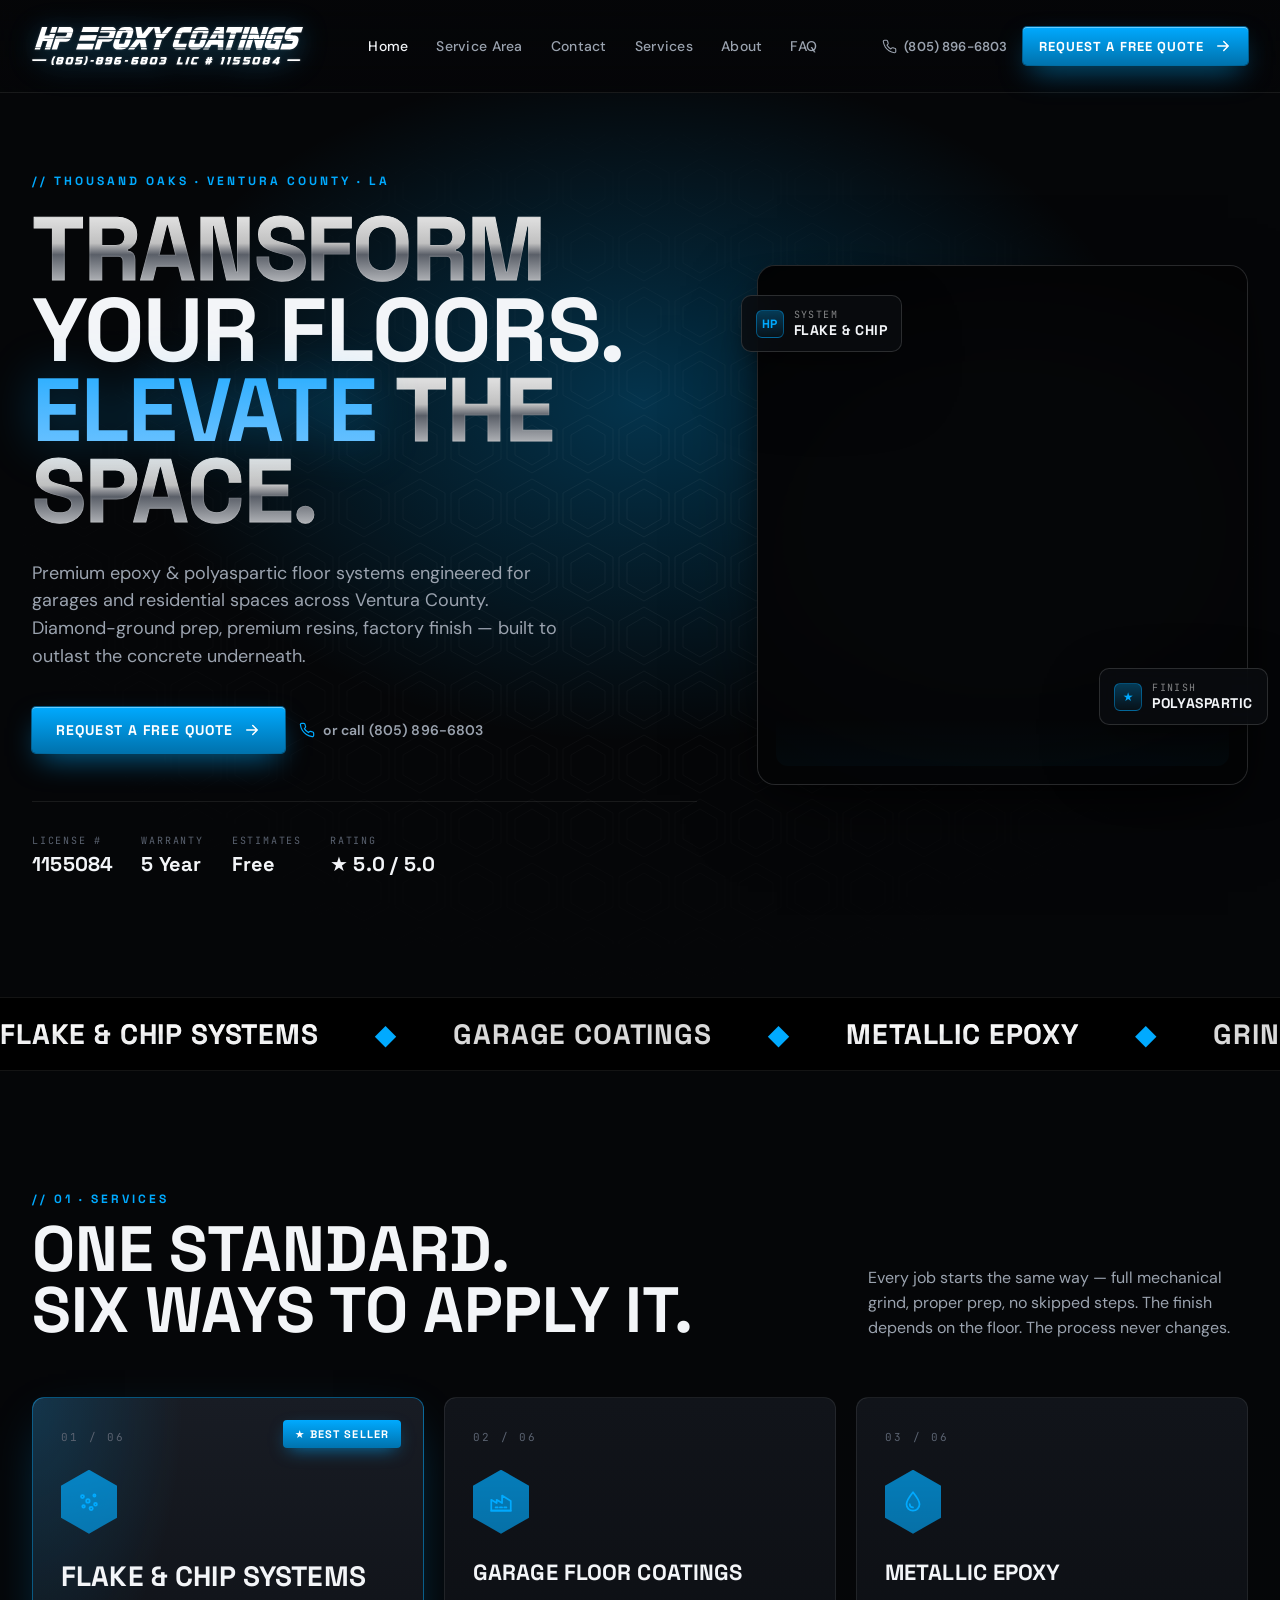
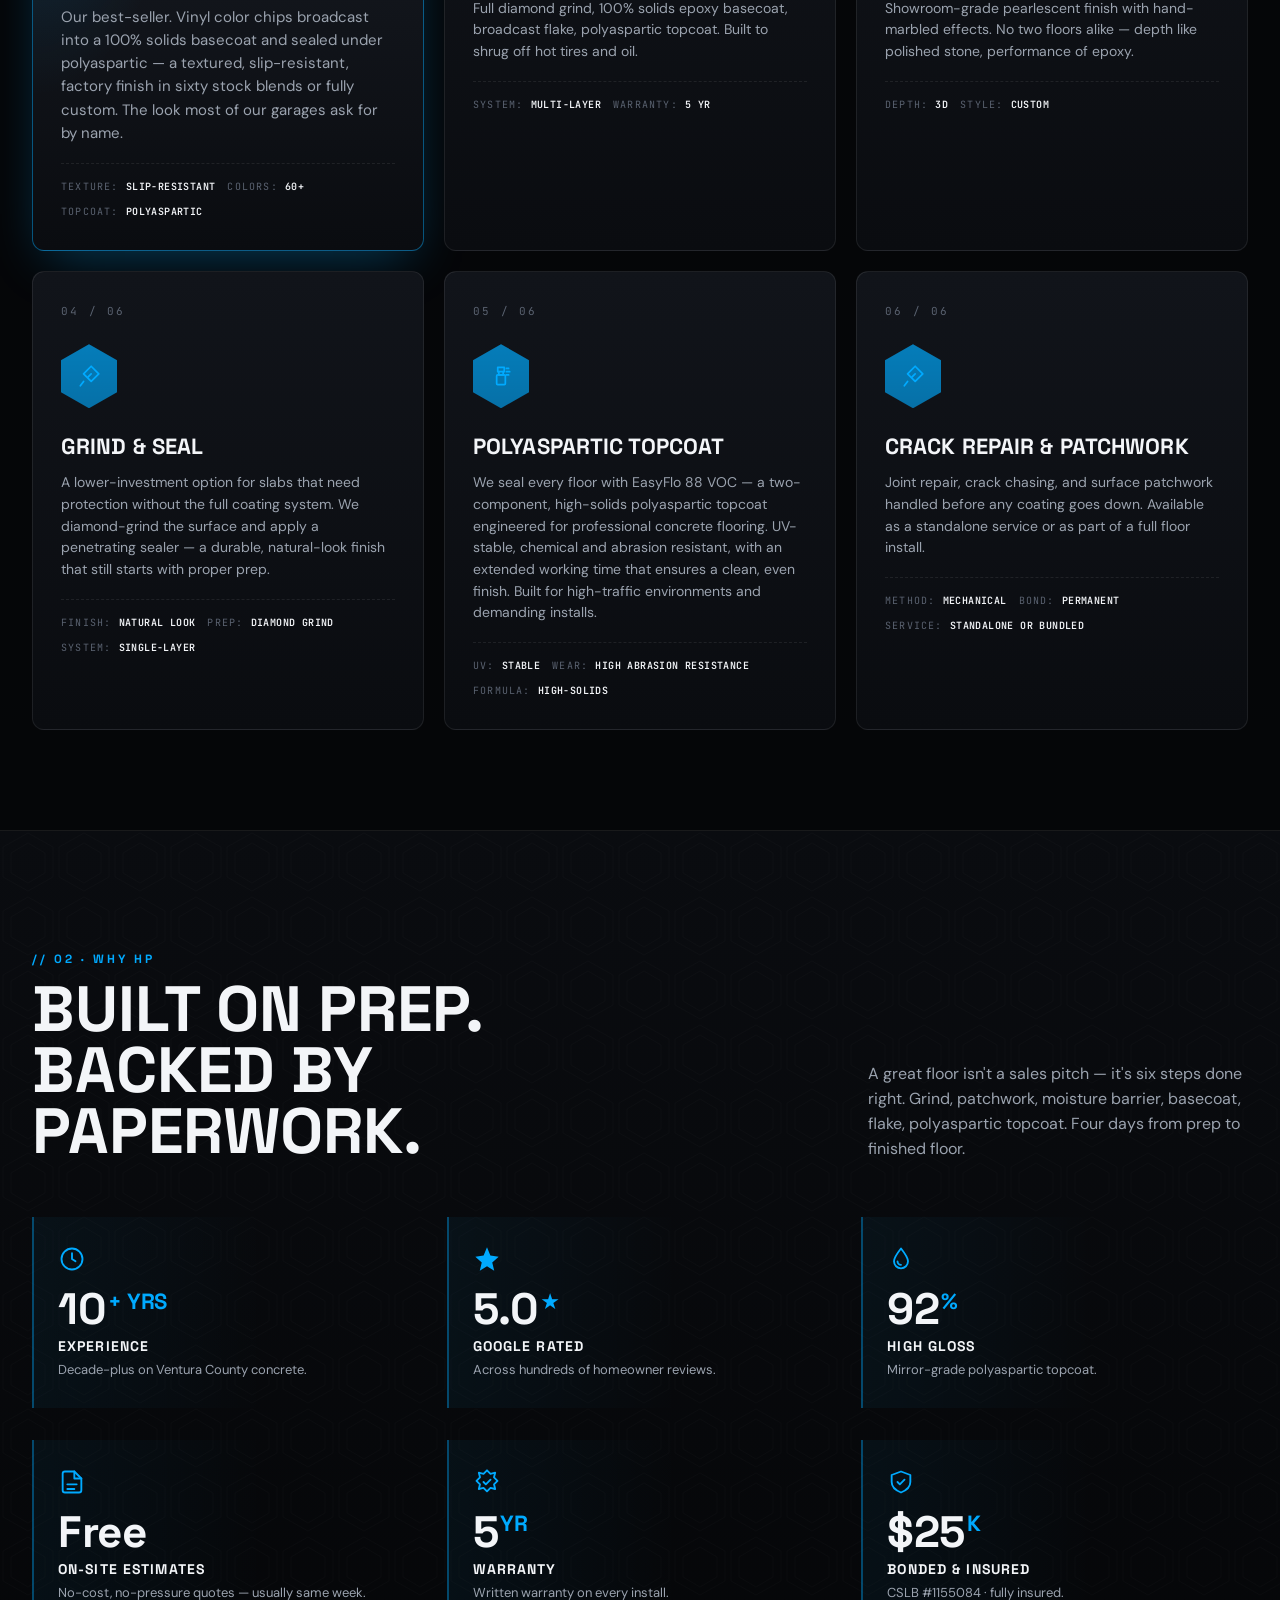
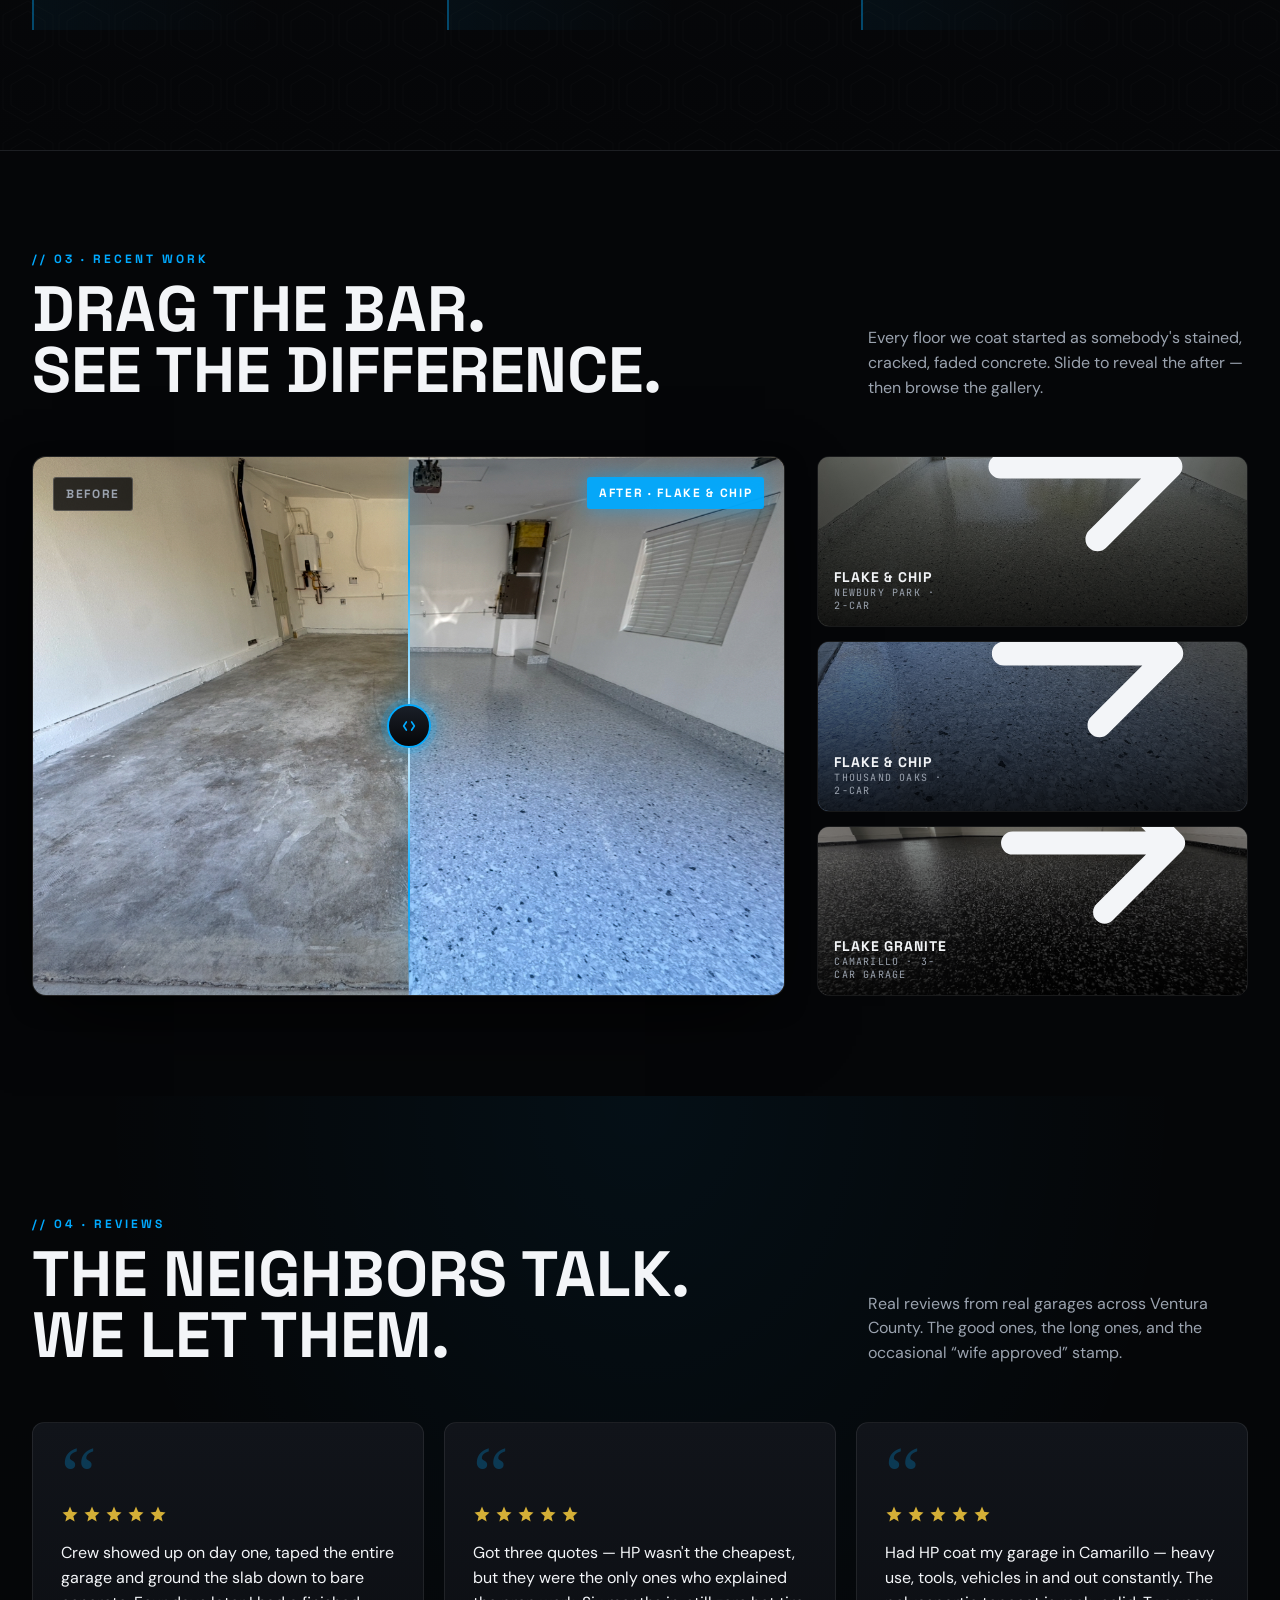
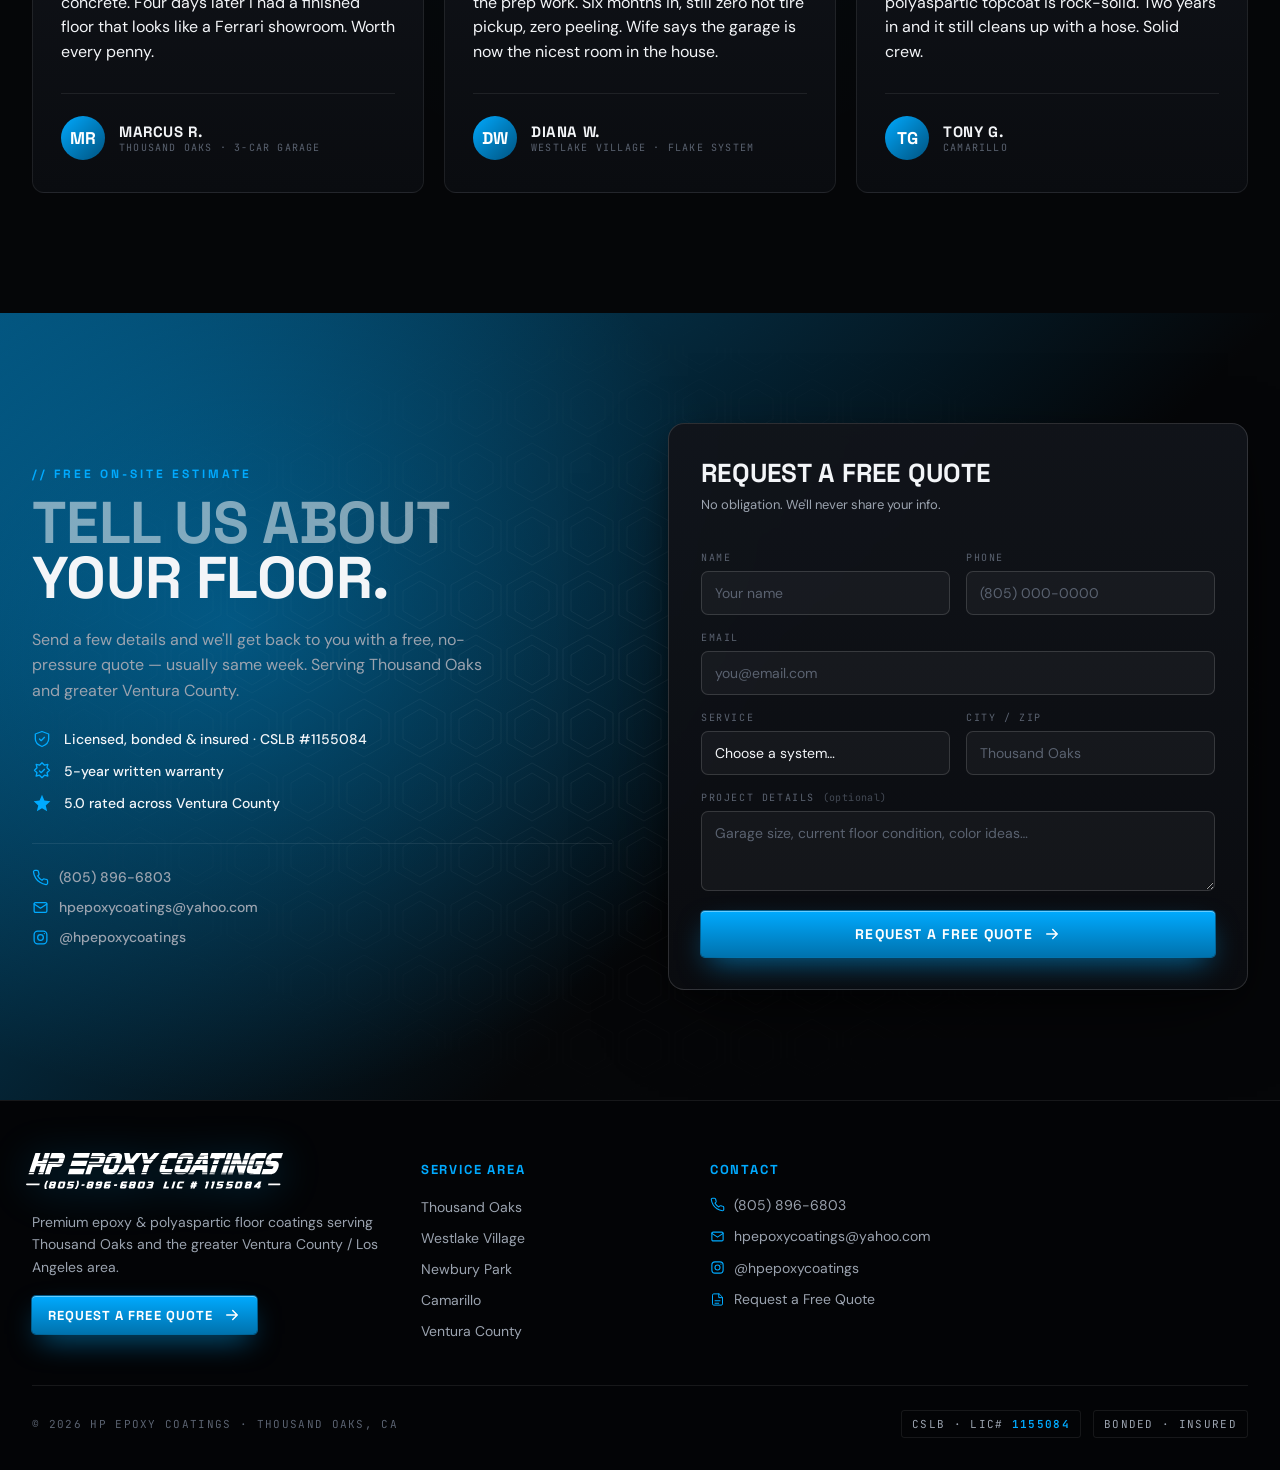
==== commit 4748e339: "Add FAQ page with schema markup; update nav links - Services → #services, About → #why, Gallery remo" ====
--- a/index.html
+++ b/index.html
@@ -23,10 +23,9 @@
       <a href="#" class="active">Home</a>
       <a href="#area">Service Area</a>
       <a href="#contact">Contact</a>
-      <span class="nav-soon" title="Coming soon">Services</span>
-      <span class="nav-soon" title="Coming soon">Gallery</span>
-      <span class="nav-soon" title="Coming soon">About</span>
-      <span class="nav-soon" title="Coming soon">FAQ</span>
+      <a href="#services">Services</a>
+      <a href="#why">About</a>
+      <a href="faq.html">FAQ</a>
     </div>
     <div class="nav-cta">
       <a href="tel:8058966803" class="nav-phone-link">
@@ -47,10 +46,9 @@
       <a href="#" class="nmm-link active">Home</a>
       <a href="#area" class="nmm-link">Service Area</a>
       <a href="#contact" class="nmm-link">Contact</a>
-      <span class="nmm-soon">Services <em>soon</em></span>
-      <span class="nmm-soon">Gallery <em>soon</em></span>
-      <span class="nmm-soon">About <em>soon</em></span>
-      <span class="nmm-soon">FAQ <em>soon</em></span>
+      <a href="#services" class="nmm-link">Services</a>
+      <a href="#why" class="nmm-link">About</a>
+      <a href="faq.html" class="nmm-link">FAQ</a>
       <a href="#quote" class="btn btn-primary nmm-cta">
         Request a Free Quote
         <svg viewBox="0 0 24 24" fill="none" stroke="currentColor" stroke-width="2" stroke-linecap="round" stroke-linejoin="round"><path d="M5 12h14M13 6l6 6-6 6"/></svg>
@@ -576,7 +574,7 @@
   window.addEventListener('touchmove', function(e) { if (dragging && e.touches[0]) updatePos(e.touches[0].clientX); }, { passive: true });
   window.addEventListener('touchend', function() { dragging = false; });
 
-  var ZAPIER_WEBHOOK = 'YOUR_ZAPIER_WEBHOOK_URL';
+  var ZAPIER_WEBHOOK = 'https://hooks.zapier.com/hooks/catch/19258562/4uhibwc/';
   document.getElementById('quote-form').addEventListener('submit', function(e) {
     e.preventDefault();
     var form = e.target;
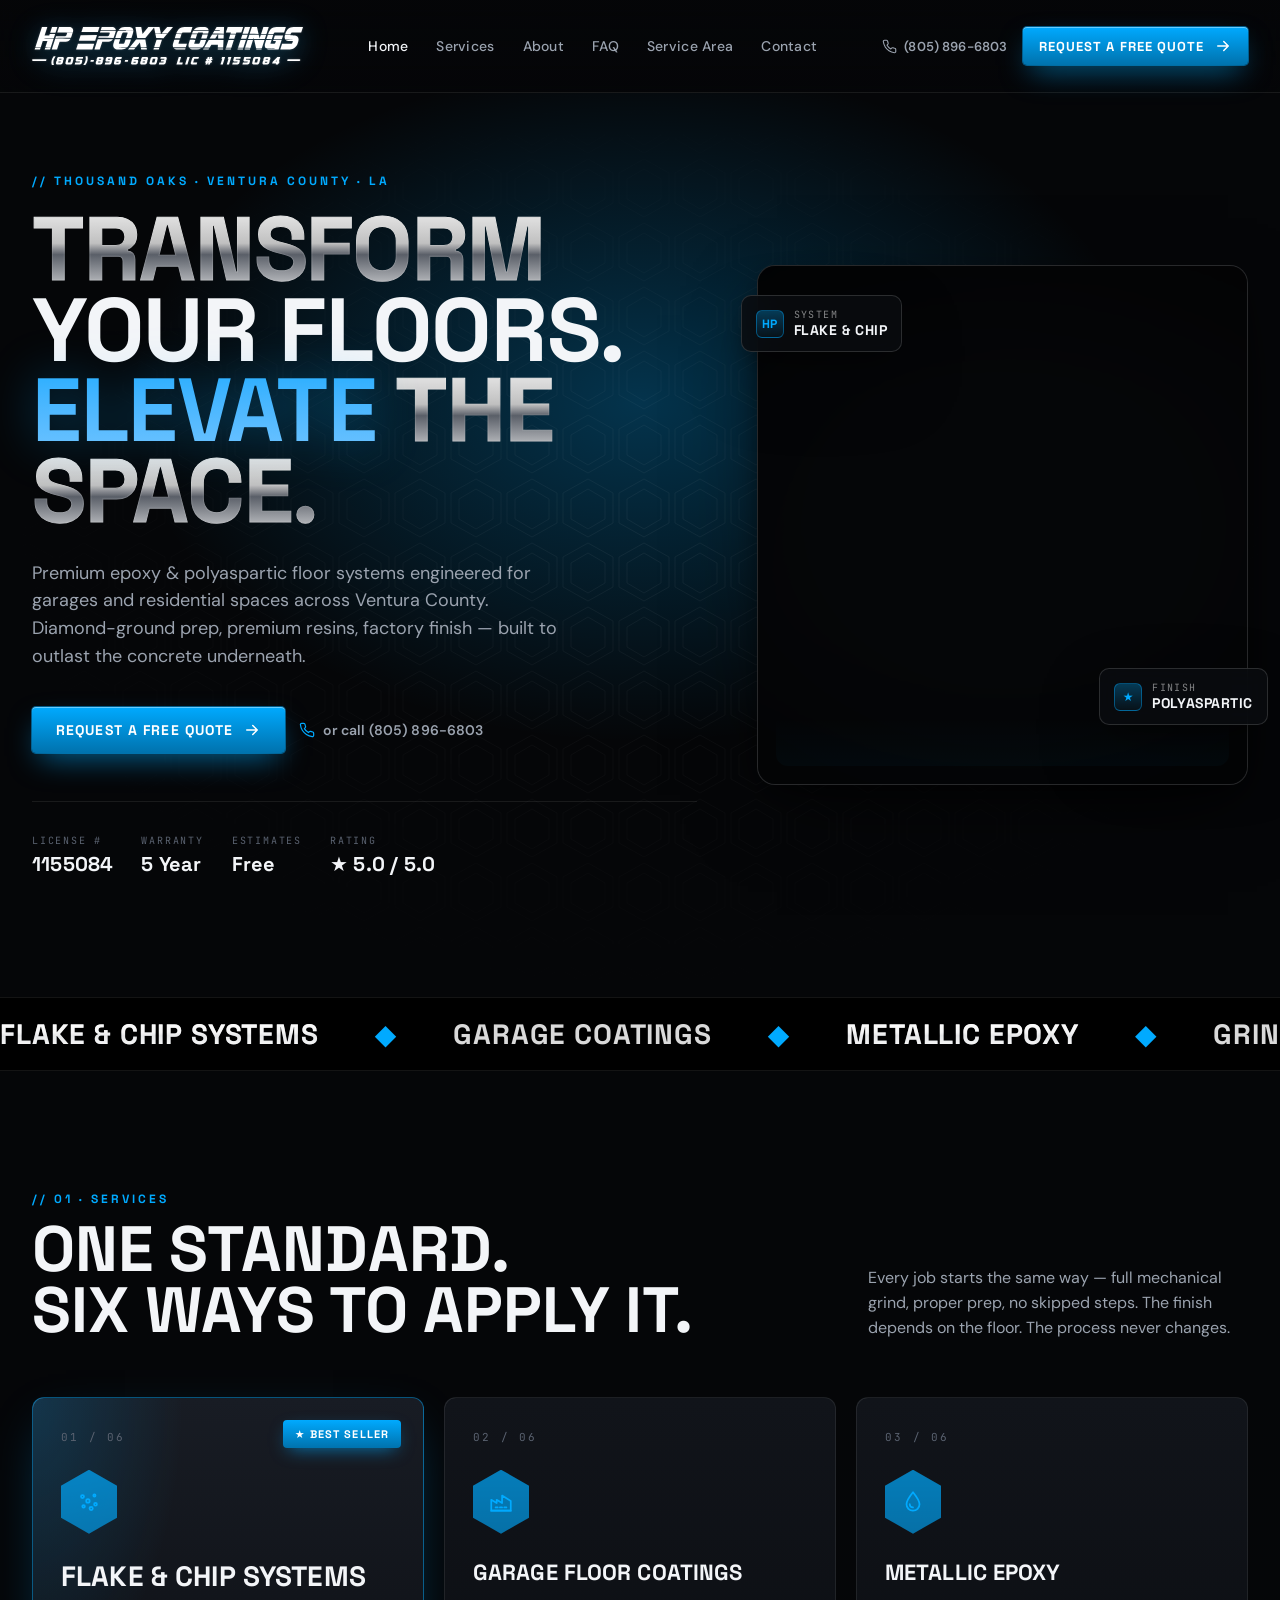
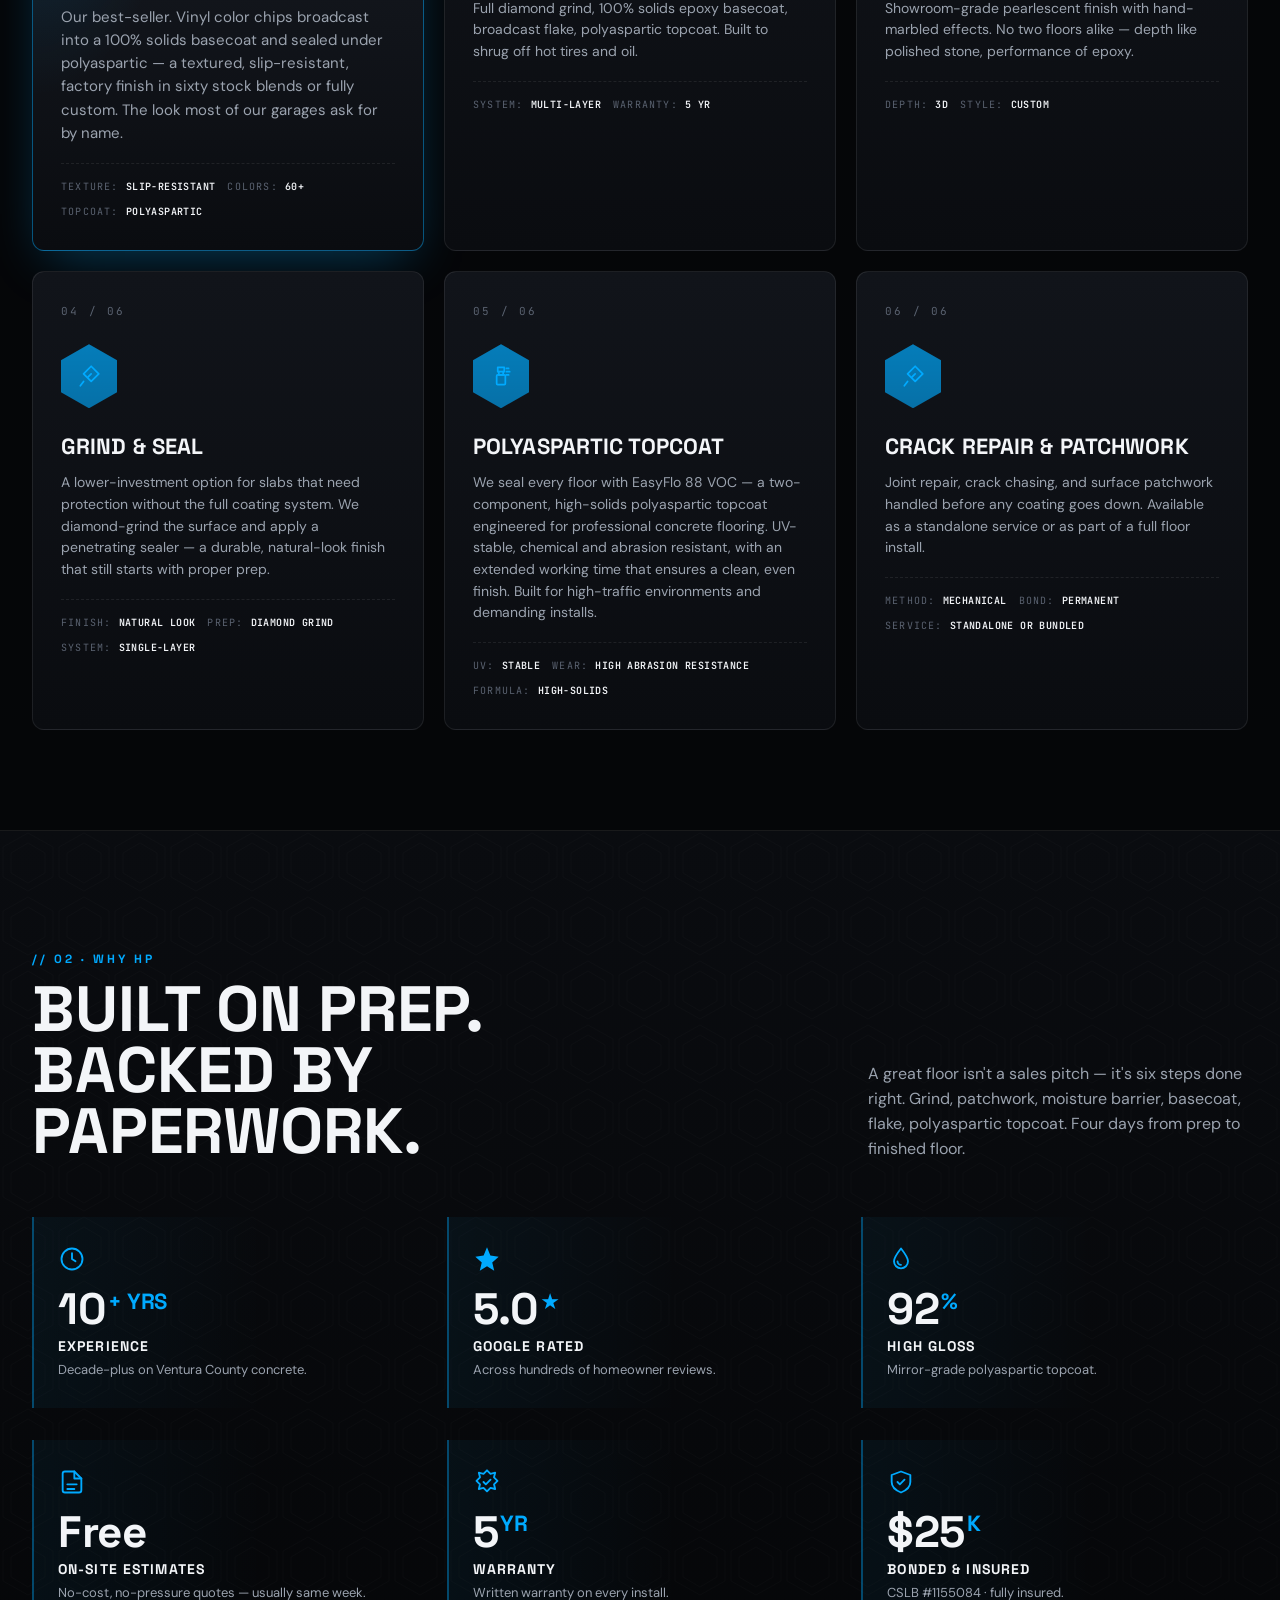
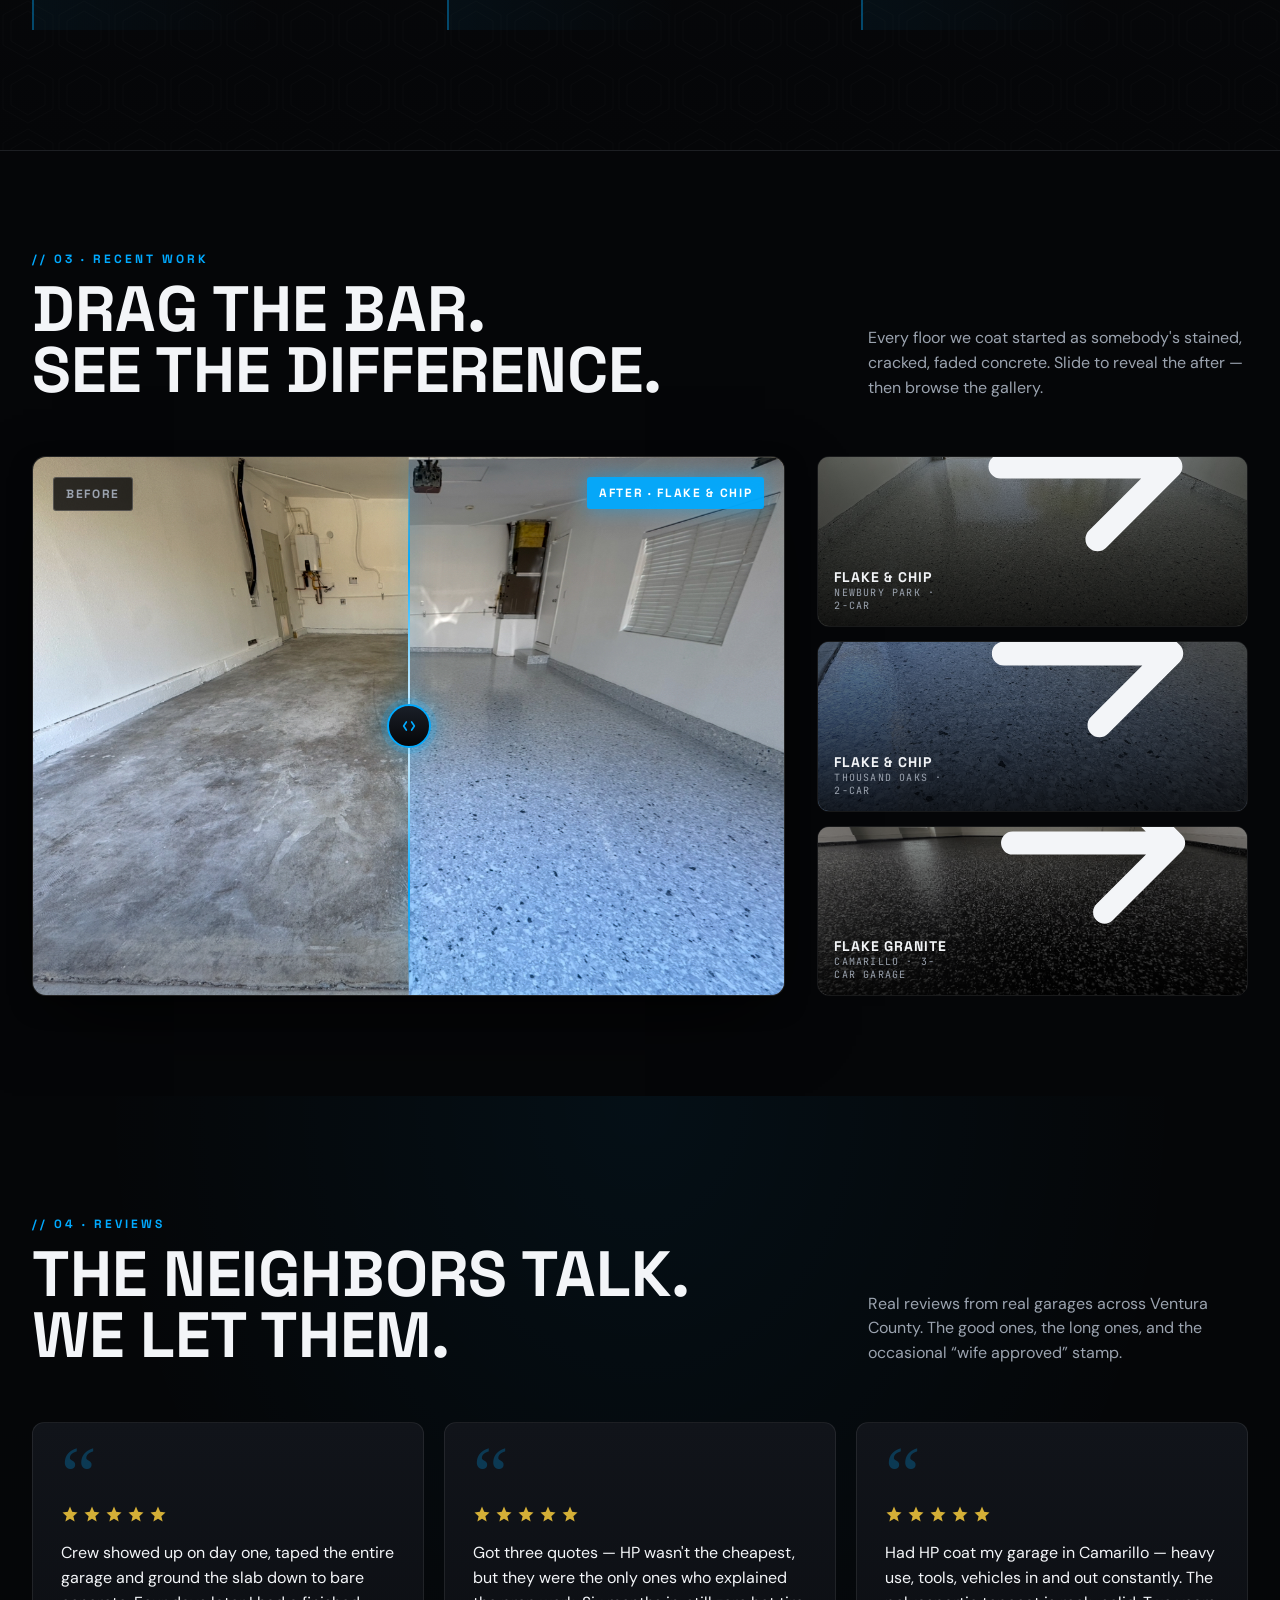
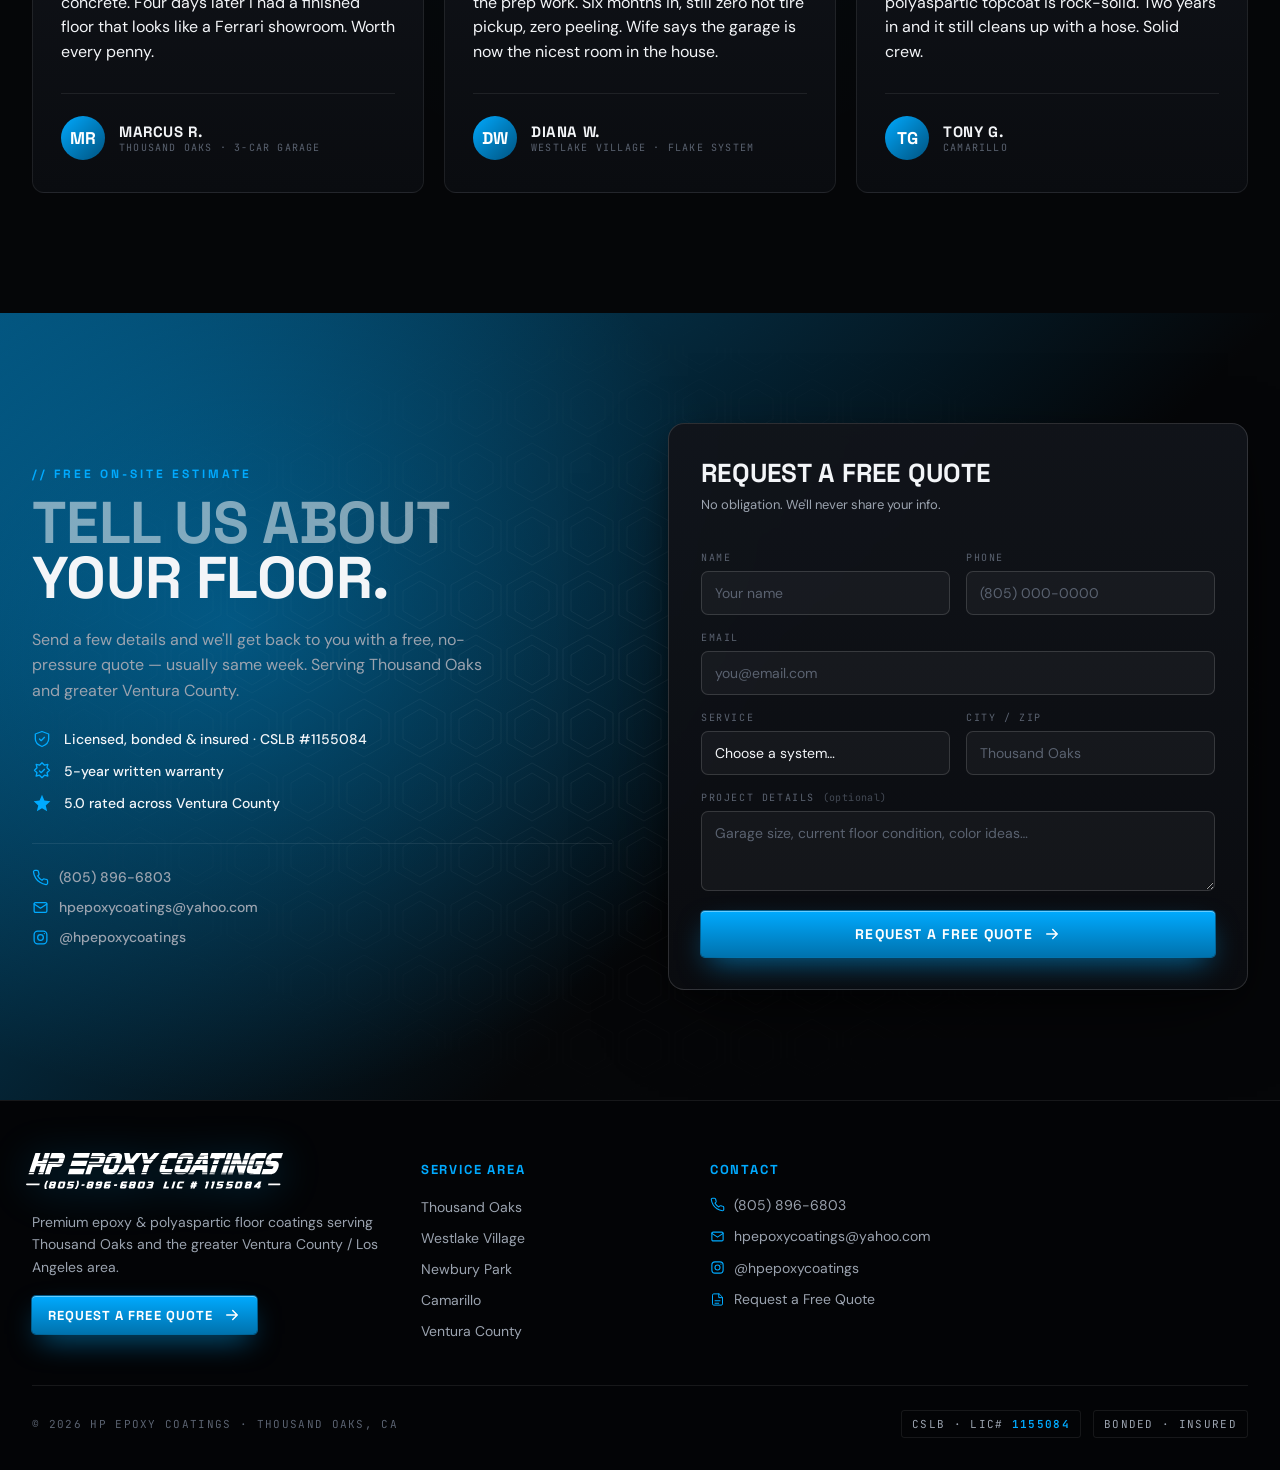
==== commit 066892f5: "Reorder nav: Home, Services, About, FAQ, Service Area, Contact Co-Authored-By: Claude Sonnet 4.6 <no" ====
--- a/index.html
+++ b/index.html
@@ -21,11 +21,11 @@
     </a>
     <div class="nav-links">
       <a href="#" class="active">Home</a>
-      <a href="#area">Service Area</a>
-      <a href="#contact">Contact</a>
       <a href="#services">Services</a>
       <a href="#why">About</a>
       <a href="faq.html">FAQ</a>
+      <a href="#area">Service Area</a>
+      <a href="#contact">Contact</a>
     </div>
     <div class="nav-cta">
       <a href="tel:8058966803" class="nav-phone-link">
@@ -44,11 +44,11 @@
   <div class="nav-mobile-menu" id="nav-mobile-menu">
     <div class="wrap nmm-inner">
       <a href="#" class="nmm-link active">Home</a>
-      <a href="#area" class="nmm-link">Service Area</a>
-      <a href="#contact" class="nmm-link">Contact</a>
       <a href="#services" class="nmm-link">Services</a>
       <a href="#why" class="nmm-link">About</a>
       <a href="faq.html" class="nmm-link">FAQ</a>
+      <a href="#area" class="nmm-link">Service Area</a>
+      <a href="#contact" class="nmm-link">Contact</a>
       <a href="#quote" class="btn btn-primary nmm-cta">
         Request a Free Quote
         <svg viewBox="0 0 24 24" fill="none" stroke="currentColor" stroke-width="2" stroke-linecap="round" stroke-linejoin="round"><path d="M5 12h14M13 6l6 6-6 6"/></svg>
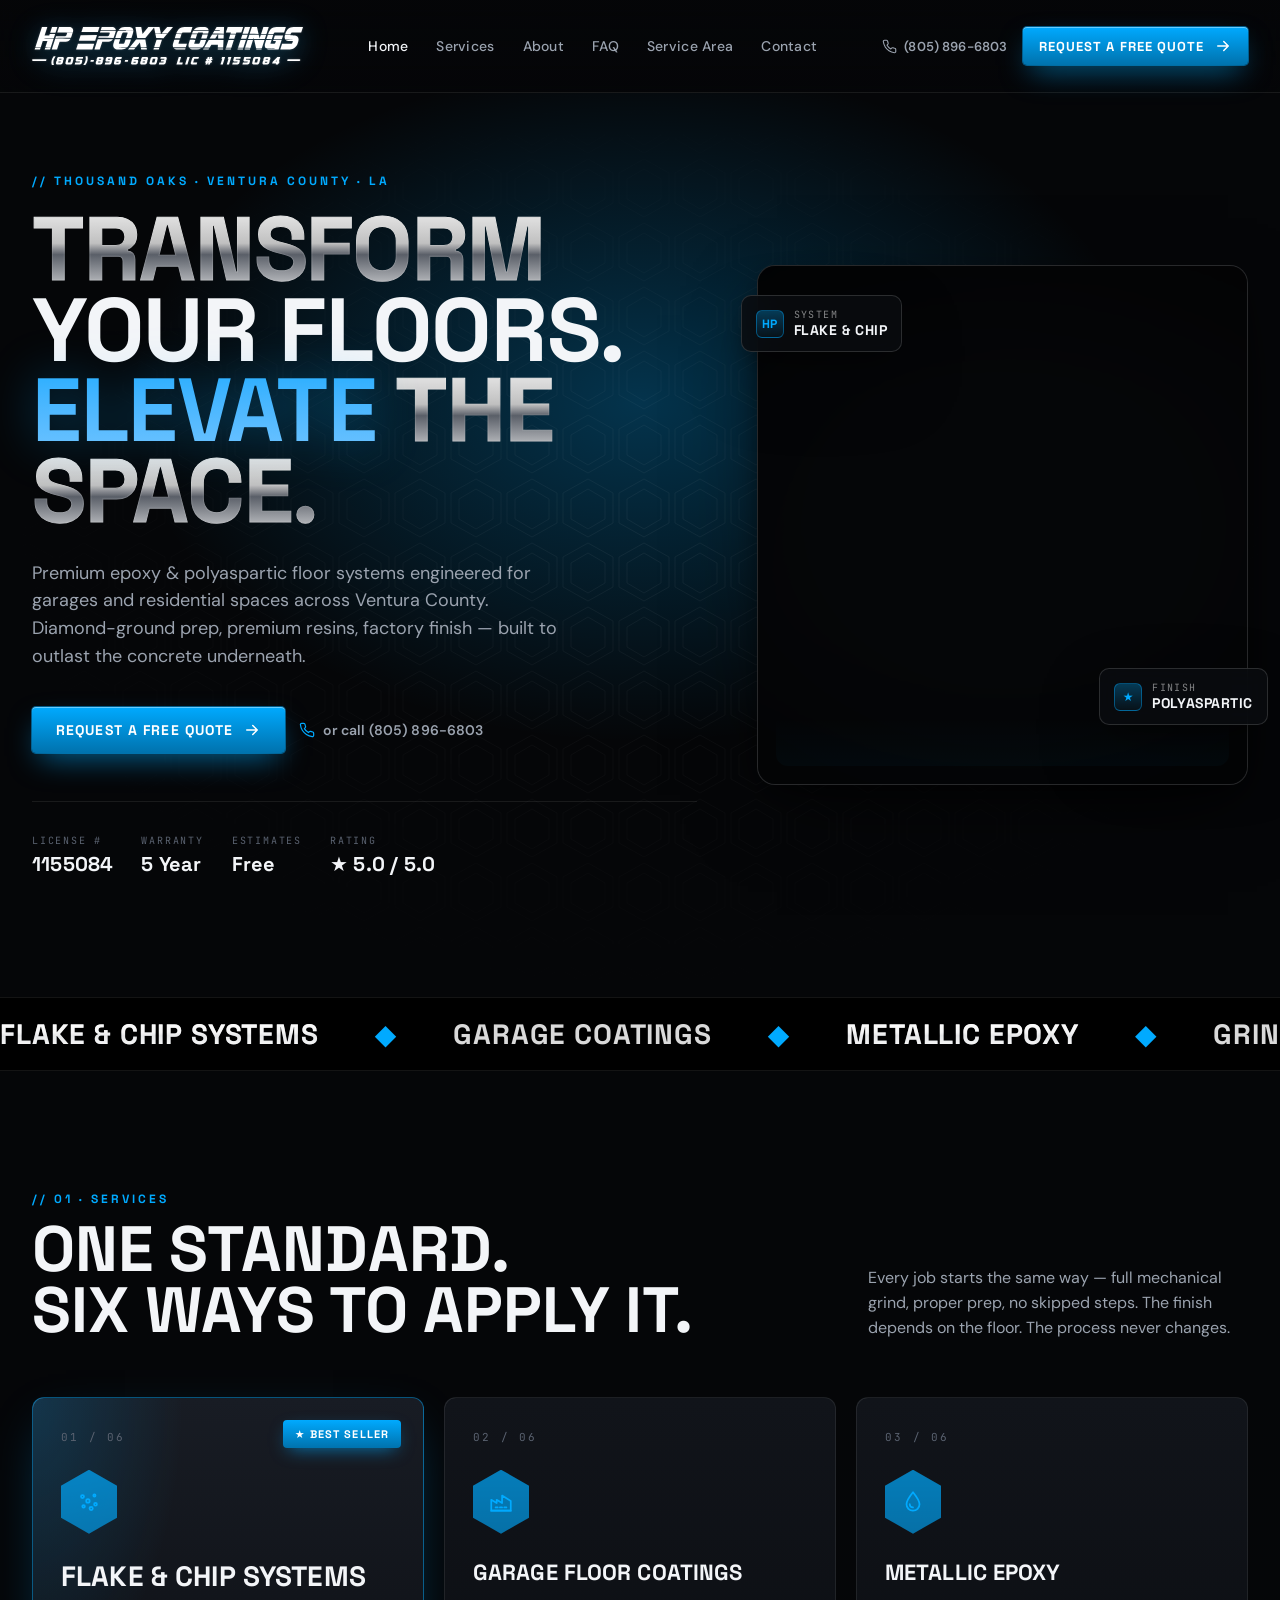
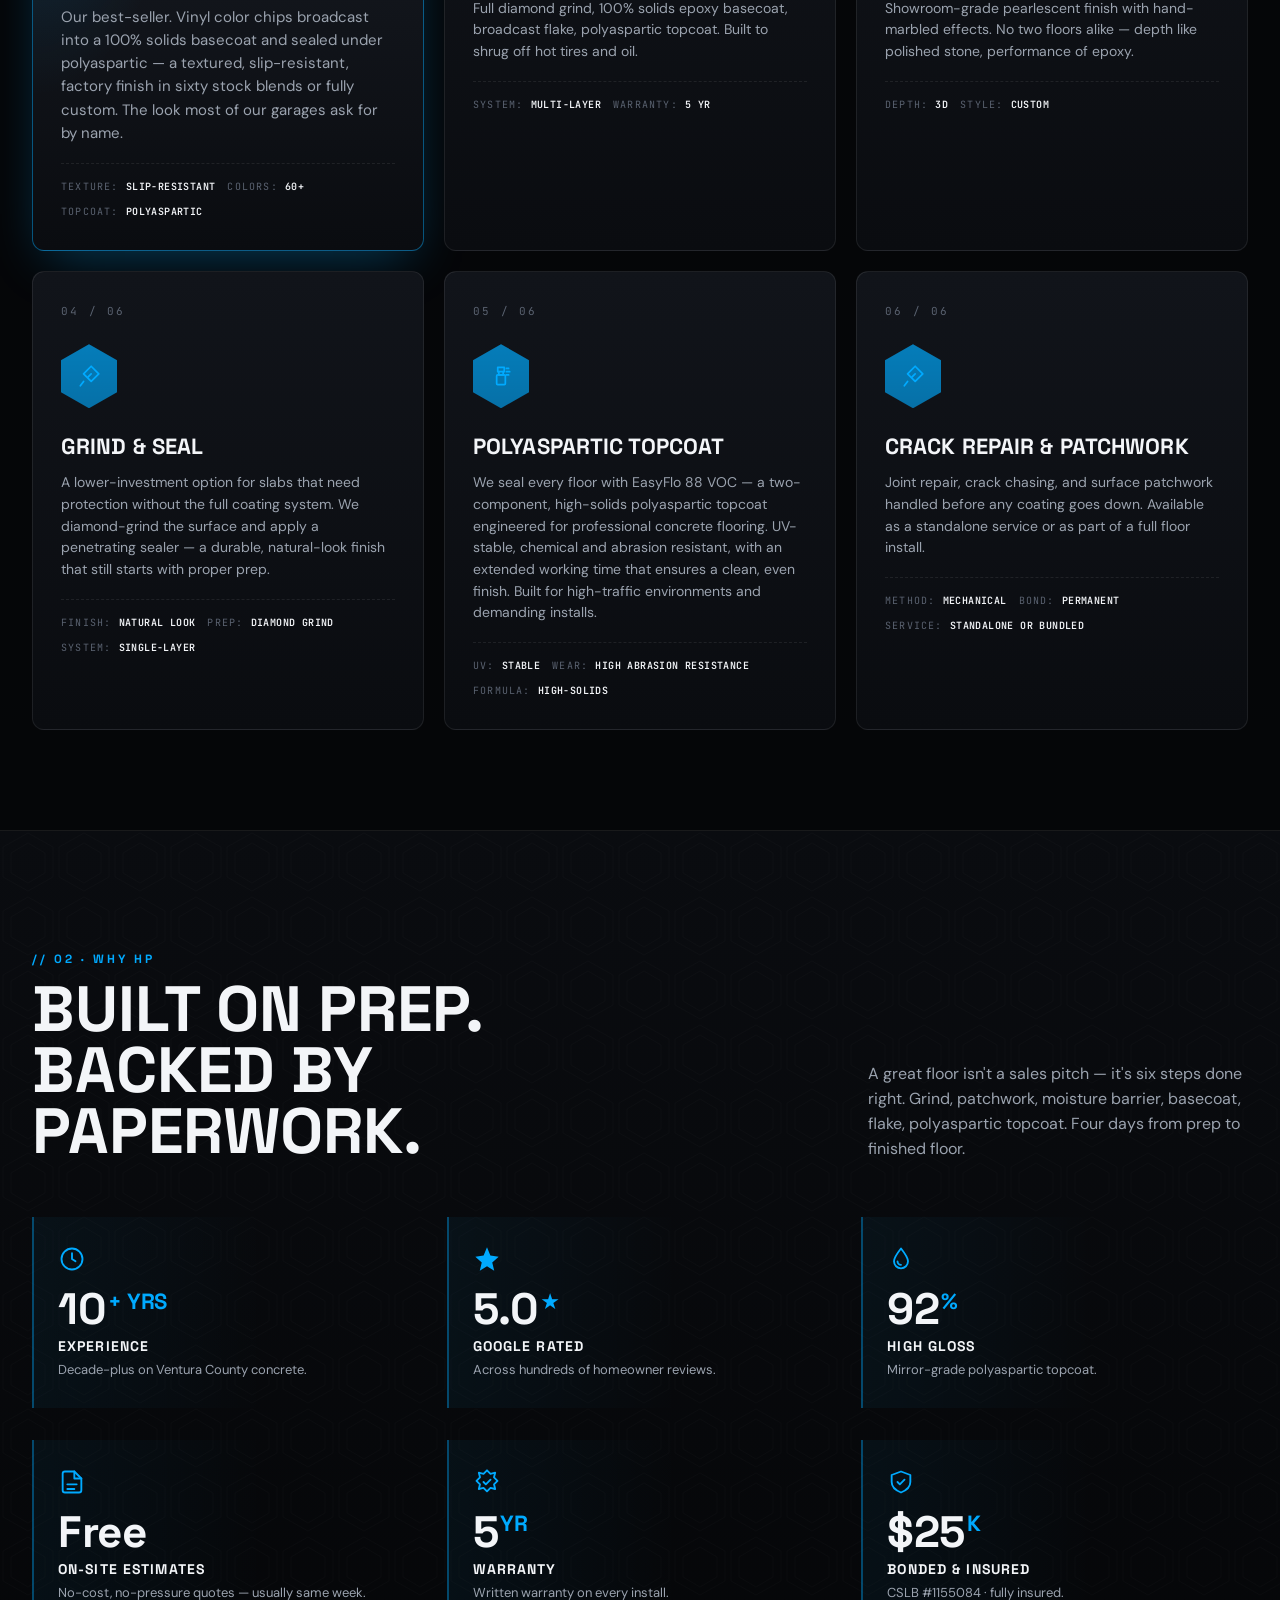
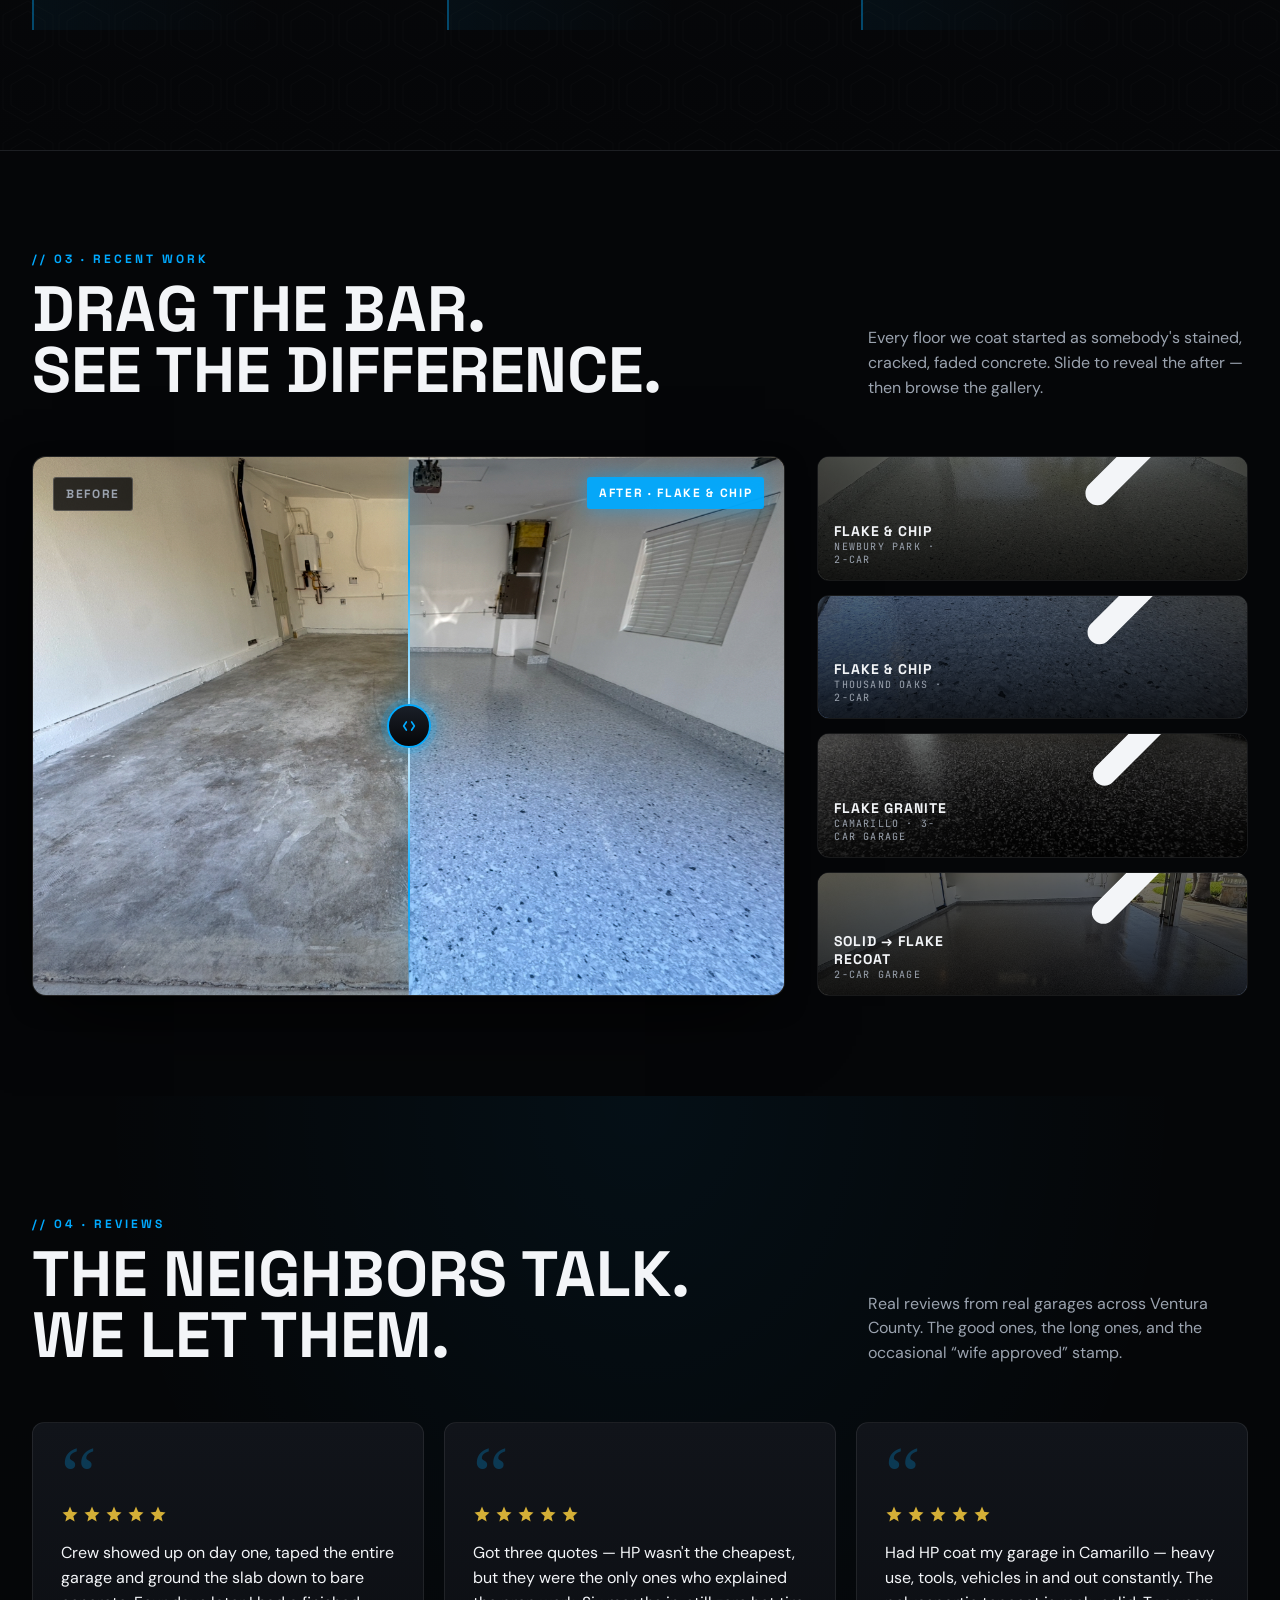
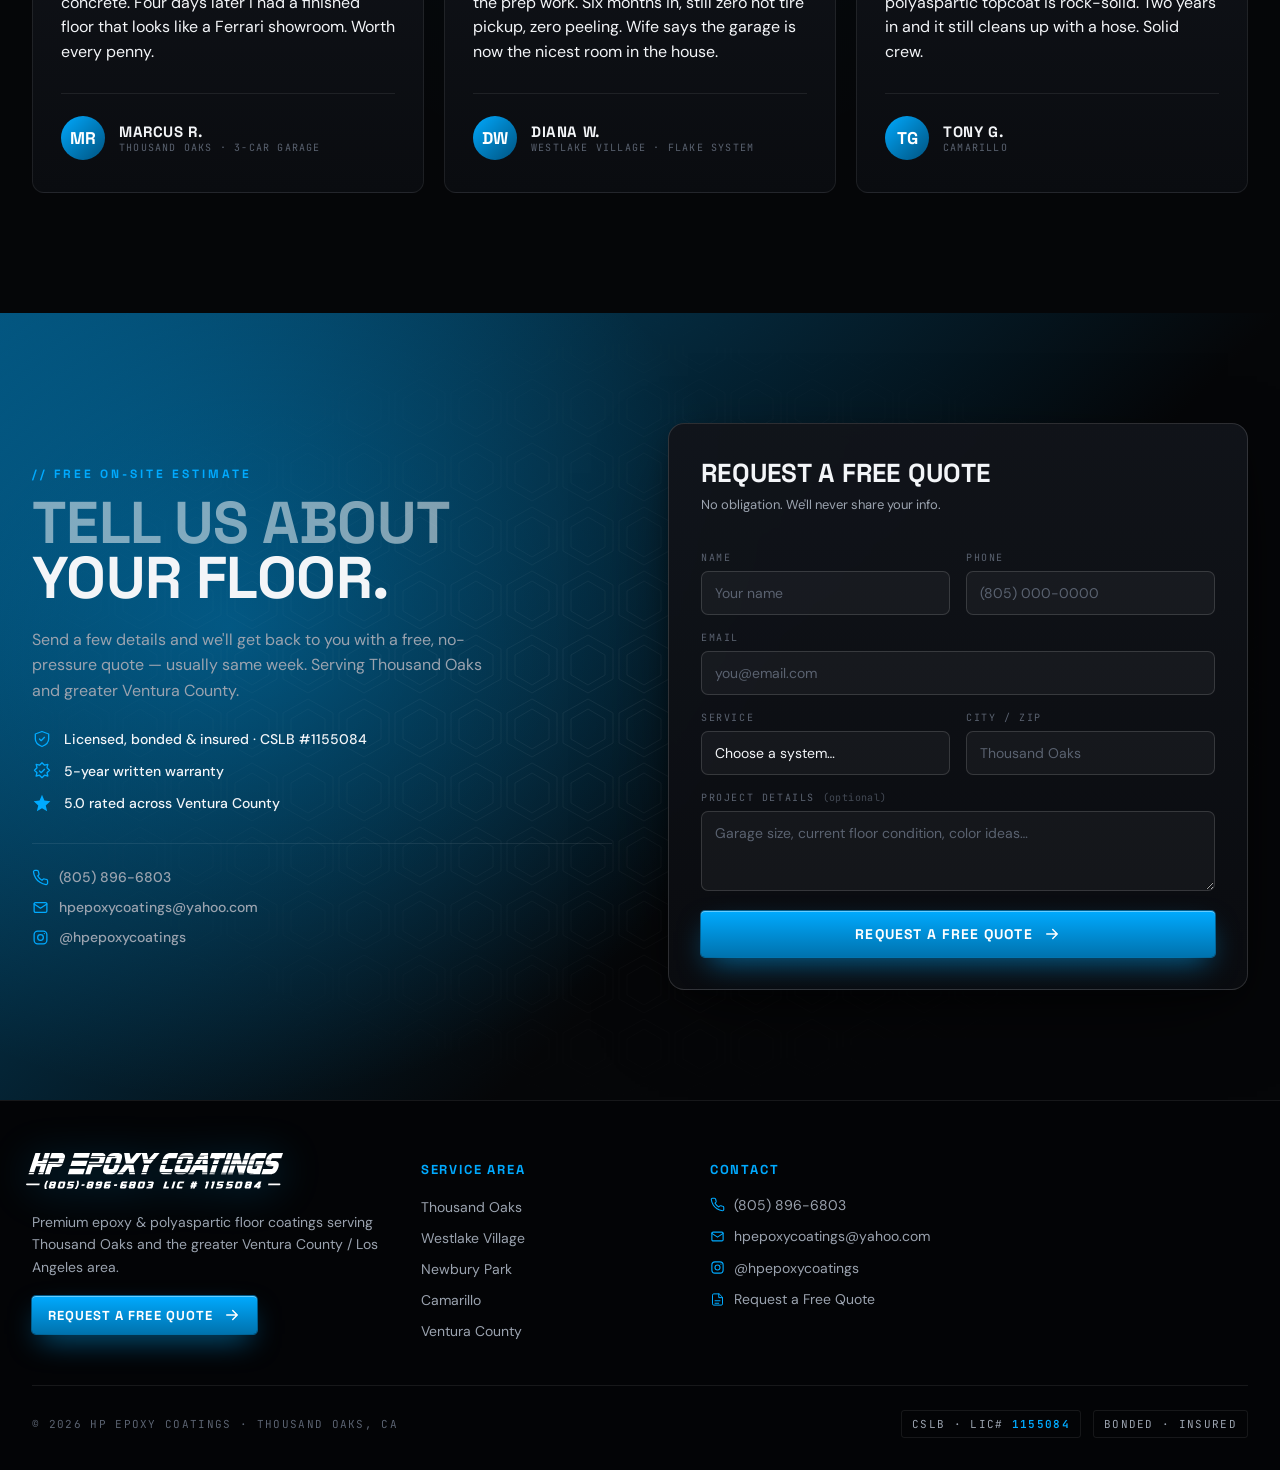
==== commit c3da4a3d: "Add solid-to-flake garage recoat project to gallery New before/after photo set for a 2-car garage re" ====
--- a/index.html
+++ b/index.html
@@ -341,6 +341,15 @@
           </div>
           <div class="tag">
             <div><div class="title">Flake Granite</div><div class="meta">Camarillo &middot; 3-Car Garage</div></div>
+            <svg viewBox="0 0 24 24" fill="none" stroke="currentColor" stroke-width="2" stroke-linecap="round" stroke-linejoin="round"><path d="M5 12h14M13 6l6 6-6 6"/></svg>
+          </div>
+        </div>
+        <div class="ba-thumb">
+          <div class="img" style="background-image:url('assets/project-recoat-after-2.jpg');background-size:cover;background-position:center;">
+            <div class="img-overlay"></div>
+          </div>
+          <div class="tag">
+            <div><div class="title">Solid &rarr; Flake Recoat</div><div class="meta">2-Car Garage</div></div>
             <svg viewBox="0 0 24 24" fill="none" stroke="currentColor" stroke-width="2" stroke-linecap="round" stroke-linejoin="round"><path d="M5 12h14M13 6l6 6-6 6"/></svg>
           </div>
         </div>
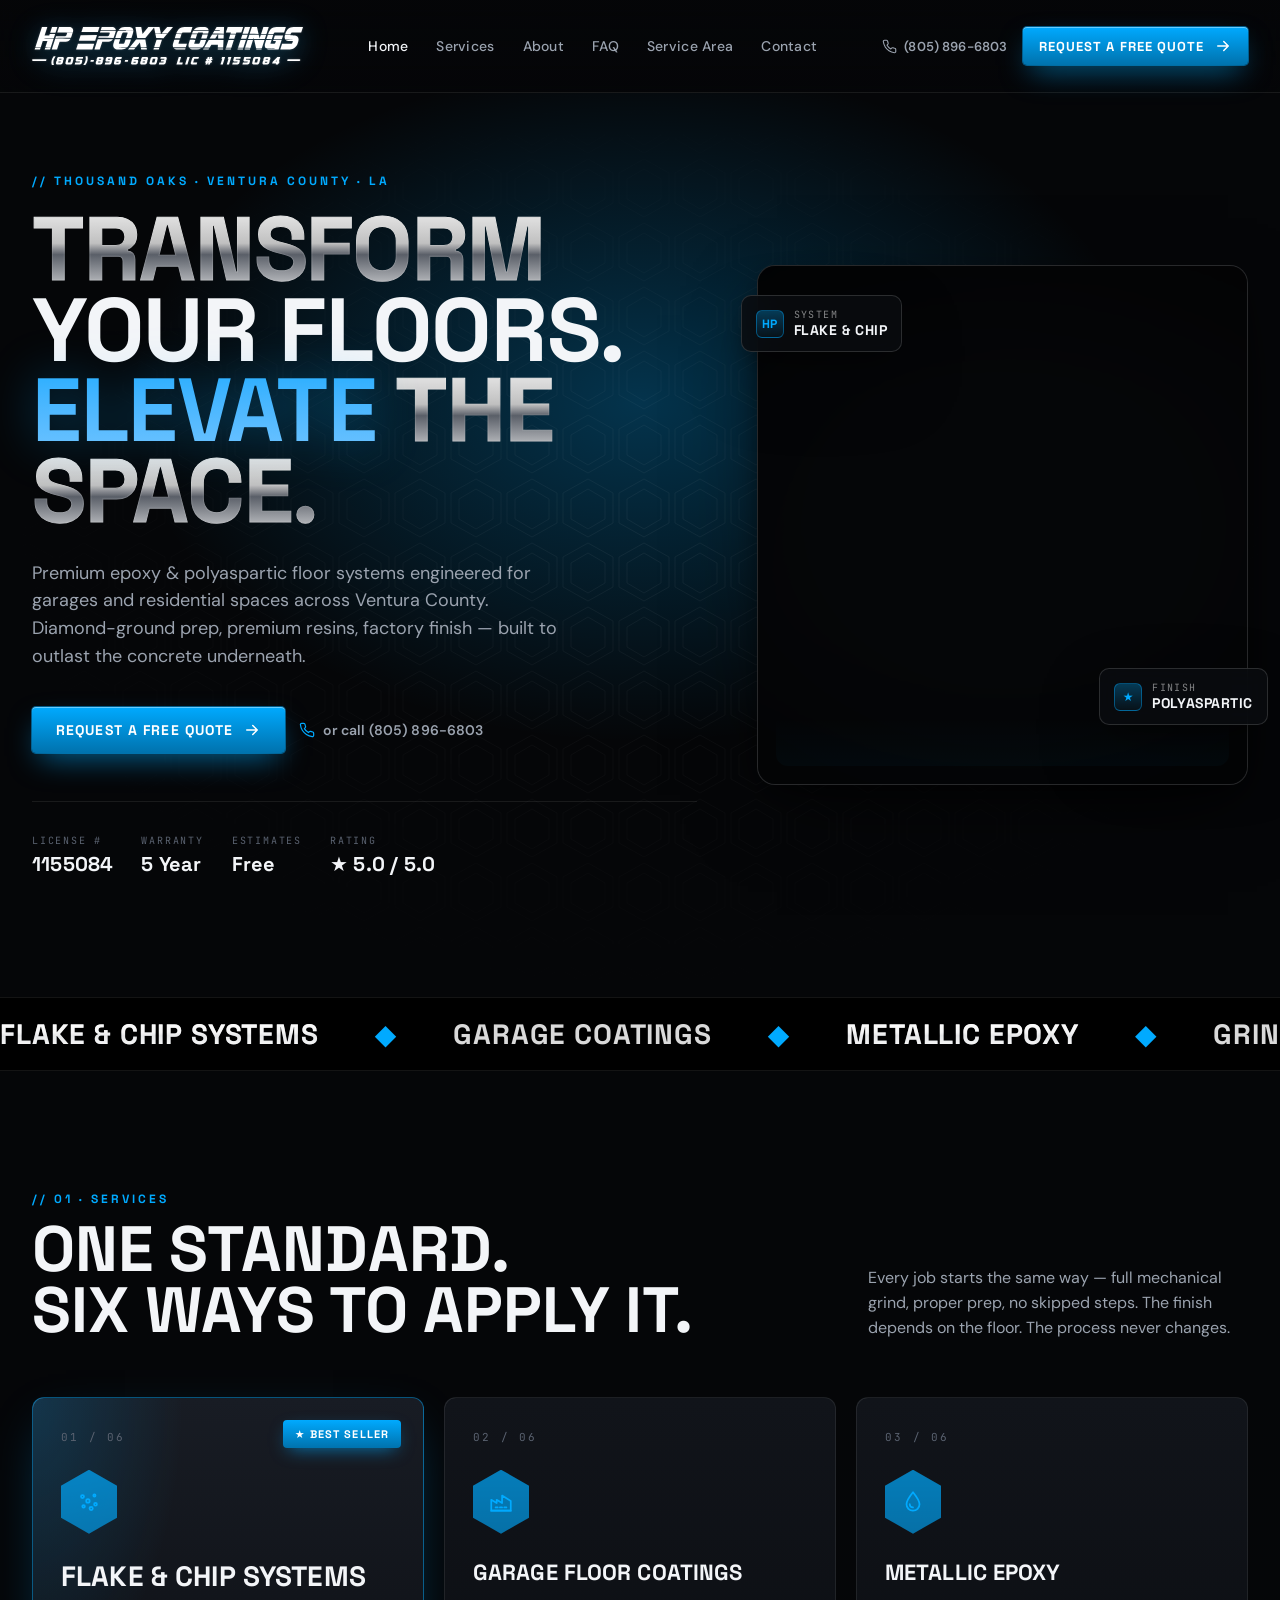
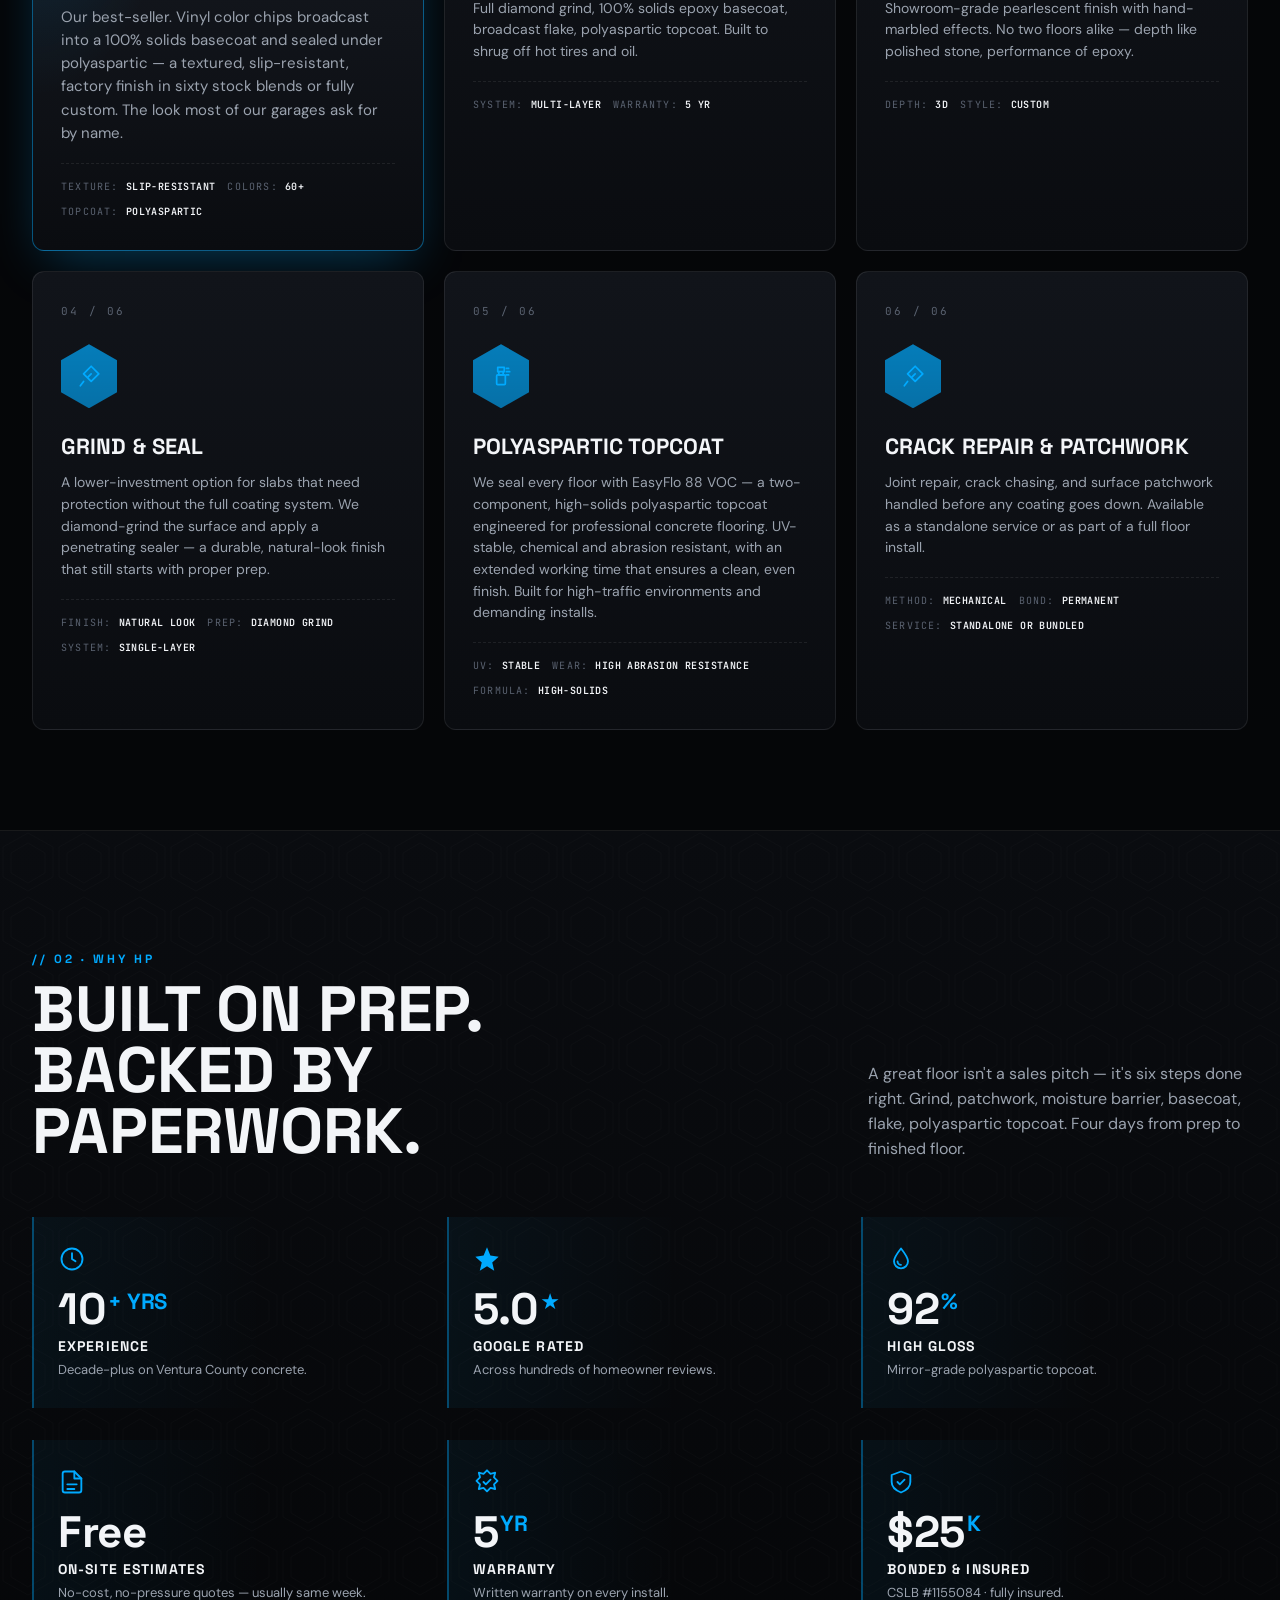
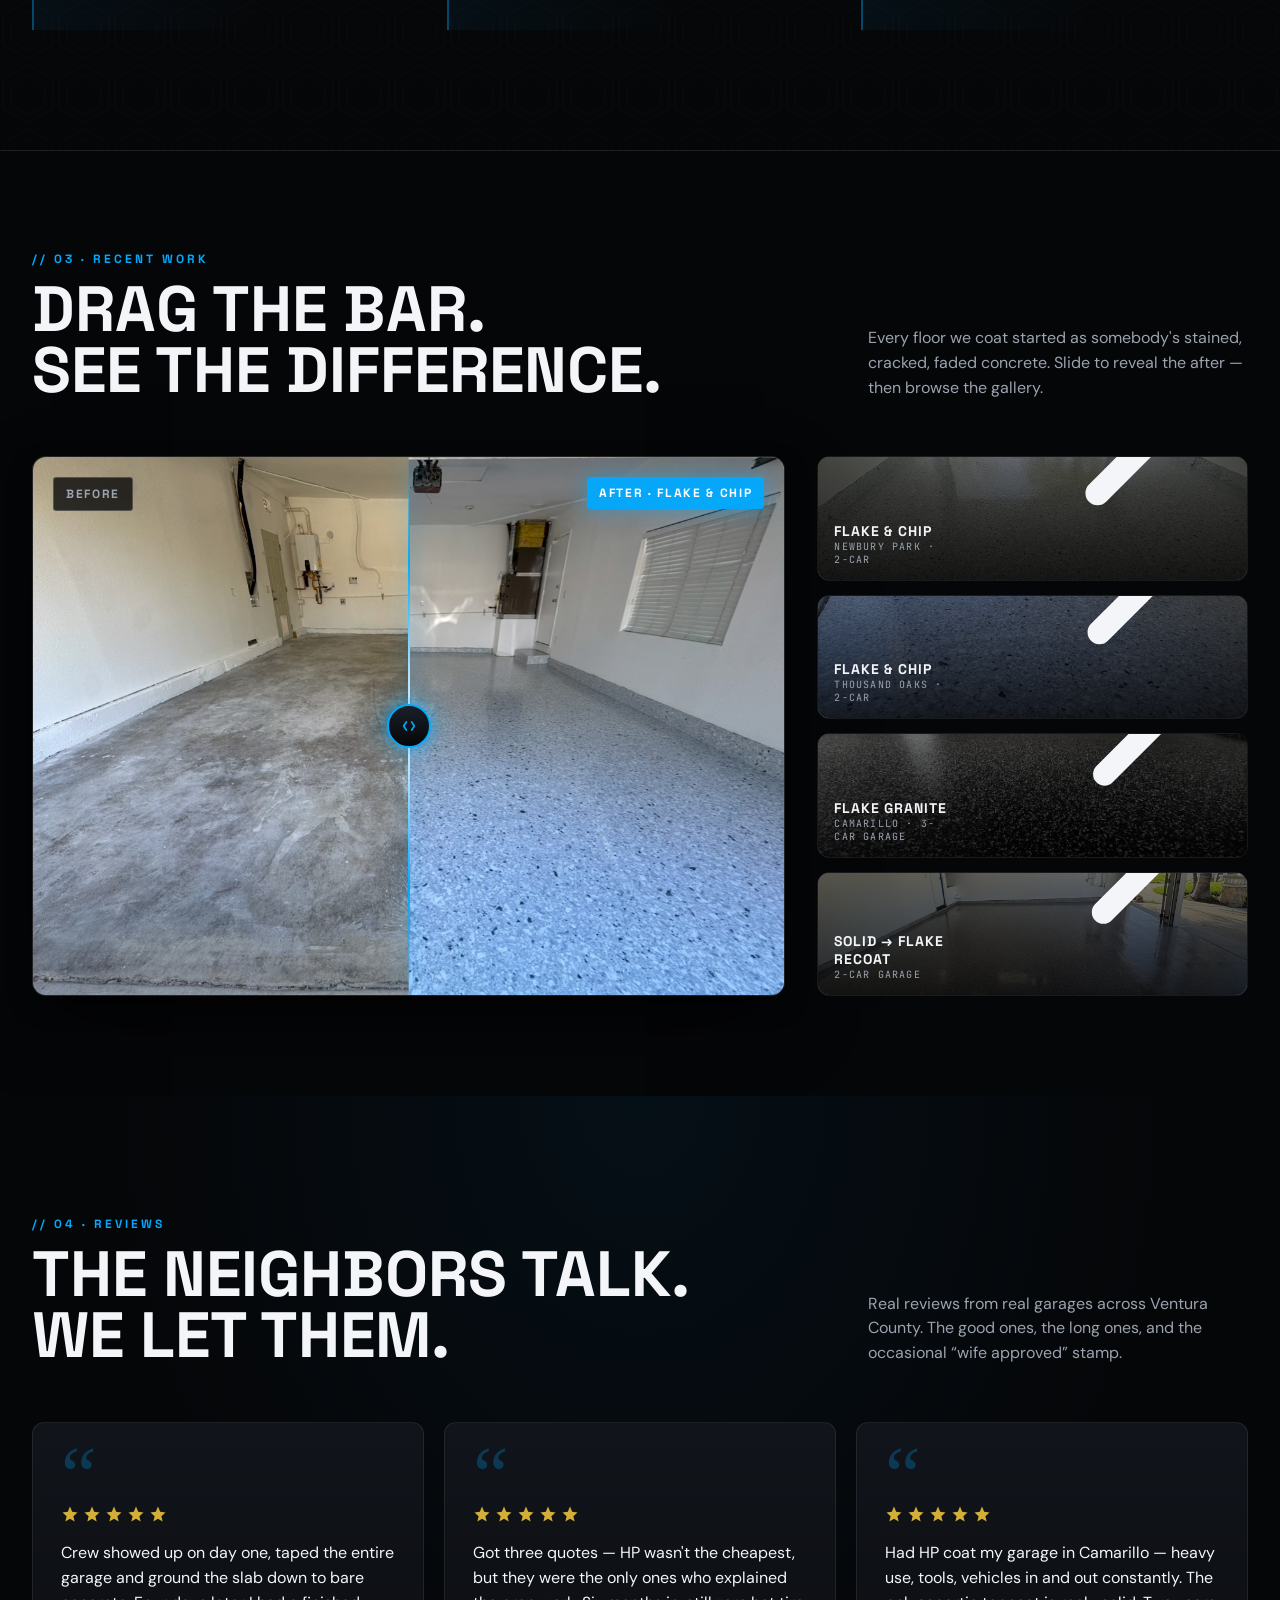
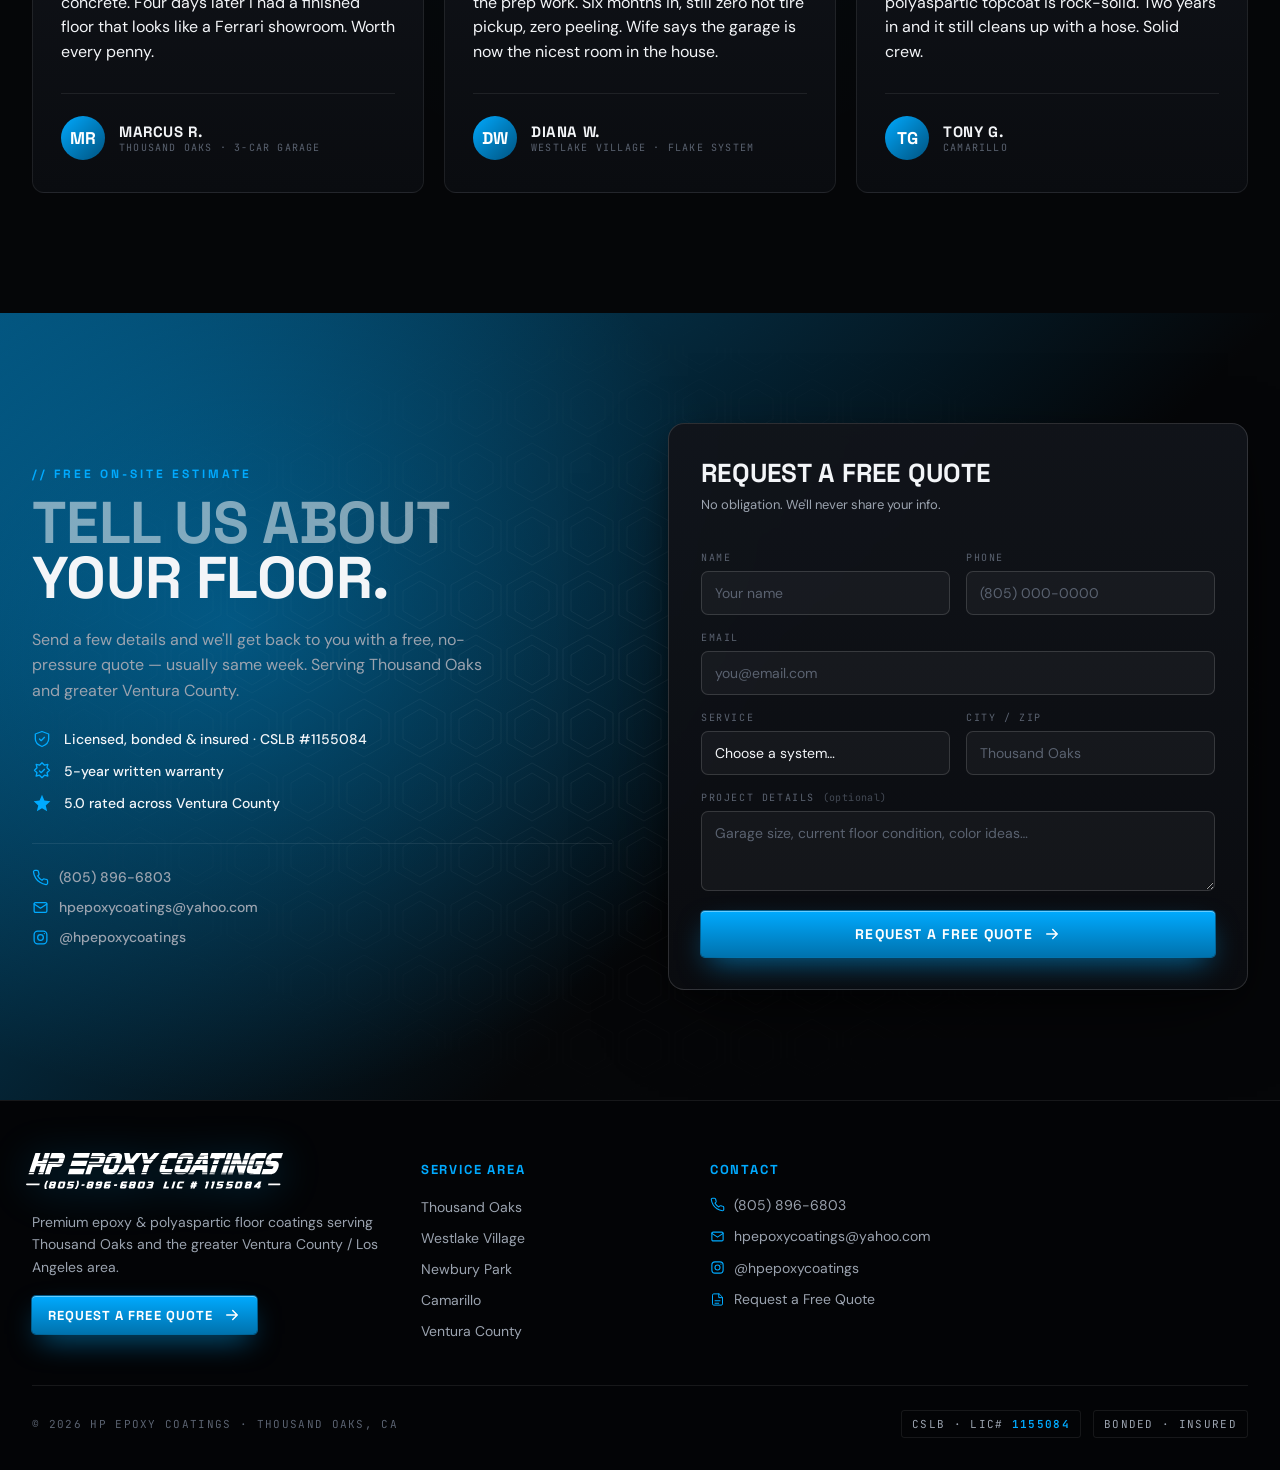
==== commit c4302d9b: "Make gallery thumbnails open full-size in a lightbox on click Each .ba-thumb already had cursor:poin" ====
--- a/index.html
+++ b/index.html
@@ -317,7 +317,7 @@
         </div>
       </div>
       <div class="ba-thumbs">
-        <div class="ba-thumb">
+        <div class="ba-thumb" data-full="assets/project-newbury-park.jpg" data-caption="Flake &amp; Chip — Newbury Park · 2-Car">
           <div class="img" style="background-image:url('assets/project-newbury-park.jpg');background-size:cover;background-position:center;">
             <div class="img-overlay"></div>
           </div>
@@ -326,7 +326,7 @@
             <svg viewBox="0 0 24 24" fill="none" stroke="currentColor" stroke-width="2" stroke-linecap="round" stroke-linejoin="round"><path d="M5 12h14M13 6l6 6-6 6"/></svg>
           </div>
         </div>
-        <div class="ba-thumb">
+        <div class="ba-thumb" data-full="assets/project-thousand-oaks.jpg" data-caption="Flake &amp; Chip — Thousand Oaks · 2-Car">
           <div class="img" style="background-image:url('assets/project-thousand-oaks.jpg');background-size:cover;background-position:center;">
             <div class="img-overlay"></div>
           </div>
@@ -335,7 +335,7 @@
             <svg viewBox="0 0 24 24" fill="none" stroke="currentColor" stroke-width="2" stroke-linecap="round" stroke-linejoin="round"><path d="M5 12h14M13 6l6 6-6 6"/></svg>
           </div>
         </div>
-        <div class="ba-thumb">
+        <div class="ba-thumb" data-full="assets/project-camarillo.jpg" data-caption="Flake Granite — Camarillo · 3-Car Garage">
           <div class="img" style="background-image:url('assets/project-camarillo.jpg');background-size:cover;background-position:center;">
             <div class="img-overlay"></div>
           </div>
@@ -344,7 +344,7 @@
             <svg viewBox="0 0 24 24" fill="none" stroke="currentColor" stroke-width="2" stroke-linecap="round" stroke-linejoin="round"><path d="M5 12h14M13 6l6 6-6 6"/></svg>
           </div>
         </div>
-        <div class="ba-thumb">
+        <div class="ba-thumb" data-full="assets/project-recoat-after-2.jpg" data-caption="Solid &rarr; Flake Recoat — 2-Car Garage">
           <div class="img" style="background-image:url('assets/project-recoat-after-2.jpg');background-size:cover;background-position:center;">
             <div class="img-overlay"></div>
           </div>
@@ -566,6 +566,15 @@
   </div>
 </footer>
 
+<!-- ═══════════ GALLERY LIGHTBOX ═══════════ -->
+<div class="lightbox" id="lightbox">
+  <button class="lightbox-close" id="lightbox-close" aria-label="Close">
+    <svg viewBox="0 0 24 24" width="18" height="18" fill="none" stroke="currentColor" stroke-width="2" stroke-linecap="round" stroke-linejoin="round"><path d="M18 6 6 18M6 6l12 12"/></svg>
+  </button>
+  <img id="lightbox-img" src="" alt="">
+  <div class="lightbox-cap" id="lightbox-cap"></div>
+</div>
+
 <script>
   var slider = document.getElementById('ba-slider');
   var dragging = false;
@@ -582,6 +591,31 @@
   window.addEventListener('mouseup', function() { dragging = false; });
   window.addEventListener('touchmove', function(e) { if (dragging && e.touches[0]) updatePos(e.touches[0].clientX); }, { passive: true });
   window.addEventListener('touchend', function() { dragging = false; });
+
+  var lightbox = document.getElementById('lightbox');
+  var lightboxImg = document.getElementById('lightbox-img');
+  var lightboxCap = document.getElementById('lightbox-cap');
+
+  function openLightbox(src, caption) {
+    lightboxImg.src = src;
+    lightboxImg.alt = caption;
+    lightboxCap.textContent = caption;
+    lightbox.classList.add('open');
+    document.body.style.overflow = 'hidden';
+  }
+  function closeLightbox() {
+    lightbox.classList.remove('open');
+    document.body.style.overflow = '';
+  }
+
+  document.querySelectorAll('.ba-thumb').forEach(function(thumb) {
+    thumb.addEventListener('click', function() {
+      openLightbox(thumb.getAttribute('data-full'), thumb.getAttribute('data-caption'));
+    });
+  });
+  document.getElementById('lightbox-close').addEventListener('click', closeLightbox);
+  lightbox.addEventListener('click', function(e) { if (e.target === lightbox) closeLightbox(); });
+  window.addEventListener('keydown', function(e) { if (e.key === 'Escape') closeLightbox(); });
 
   var ZAPIER_WEBHOOK = 'https://hooks.zapier.com/hooks/catch/19258562/4uhibwc/';
   document.getElementById('quote-form').addEventListener('submit', function(e) {
--- a/style.css
+++ b/style.css
@@ -996,6 +996,62 @@
   text-transform: uppercase;
 }
 
+/* Gallery lightbox */
+.lightbox {
+  position: fixed;
+  inset: 0;
+  z-index: 999;
+  background: rgba(5,6,8,.94);
+  display: flex;
+  align-items: center;
+  justify-content: center;
+  padding: 60px 24px;
+  opacity: 0;
+  pointer-events: none;
+  transition: opacity .25s ease;
+}
+.lightbox.open { opacity: 1; pointer-events: auto; }
+.lightbox img {
+  display: block;
+  max-width: 100%;
+  max-height: 100%;
+  border-radius: 10px;
+  border: 1px solid var(--line-strong);
+  box-shadow: var(--shadow-lg);
+}
+.lightbox-close {
+  position: absolute;
+  top: 20px;
+  right: 20px;
+  width: 44px;
+  height: 44px;
+  border-radius: 50%;
+  background: rgba(255,255,255,.08);
+  border: 1px solid var(--line-strong);
+  color: var(--text);
+  display: flex;
+  align-items: center;
+  justify-content: center;
+  cursor: pointer;
+}
+.lightbox-close:hover { background: rgba(255,255,255,.18); }
+.lightbox-cap {
+  position: absolute;
+  left: 24px;
+  right: 24px;
+  bottom: 20px;
+  text-align: center;
+  font-family: var(--font-mono);
+  font-size: 12px;
+  letter-spacing: .12em;
+  text-transform: uppercase;
+  color: var(--text-dim);
+}
+@media (max-width: 640px) {
+  .lightbox { padding: 40px 16px; }
+  .lightbox-close { top: 12px; right: 12px; }
+}
+
 /* Testimonials */
 .testimonials {
   background:
@@ -1478,7 +1534,7 @@
   .stats-row { grid-template-columns: repeat(2, 1fr); }
   .ba-wrap { grid-template-columns: 1fr; }
   .ba-slider { height: 420px; }
-  .ba-thumbs { flex-direction: row; }
+  .ba-thumbs { flex-direction: row; height: 160px; }
   .test-grid { grid-template-columns: 1fr; }
   .cta-banner-inner { grid-template-columns: 1fr; }
   .cta-phone-block { text-align: left; }
@@ -1496,7 +1552,8 @@
   .service-card.featured { grid-column: auto; }
   .stats-row { grid-template-columns: 1fr; }
   .footer-grid { grid-template-columns: 1fr; }
-  .ba-thumbs { flex-direction: column; }
+  .ba-thumbs { flex-direction: column; height: auto; }
+  .ba-thumb { flex: none; height: 130px; }
   .qf-row { grid-template-columns: 1fr; }
   .quote-card { padding: 24px; }
   .section { padding: 80px 0; }
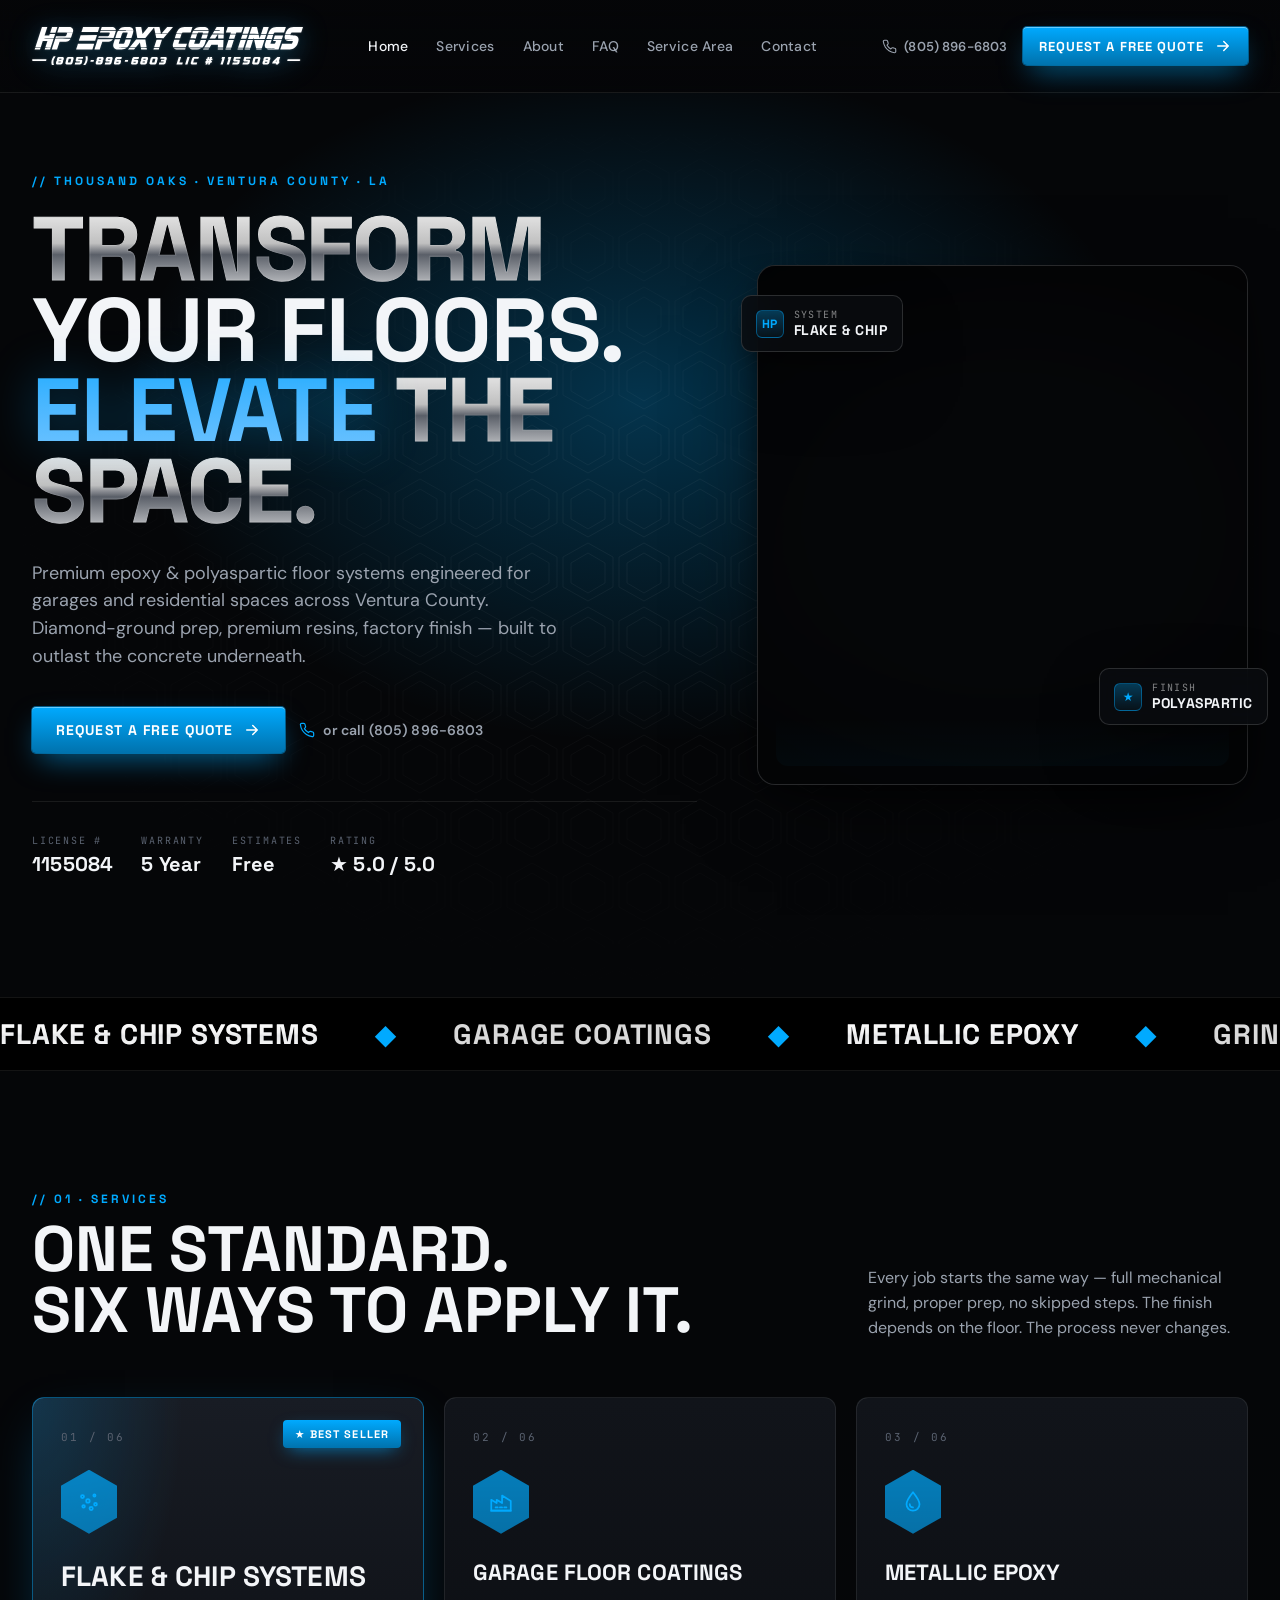
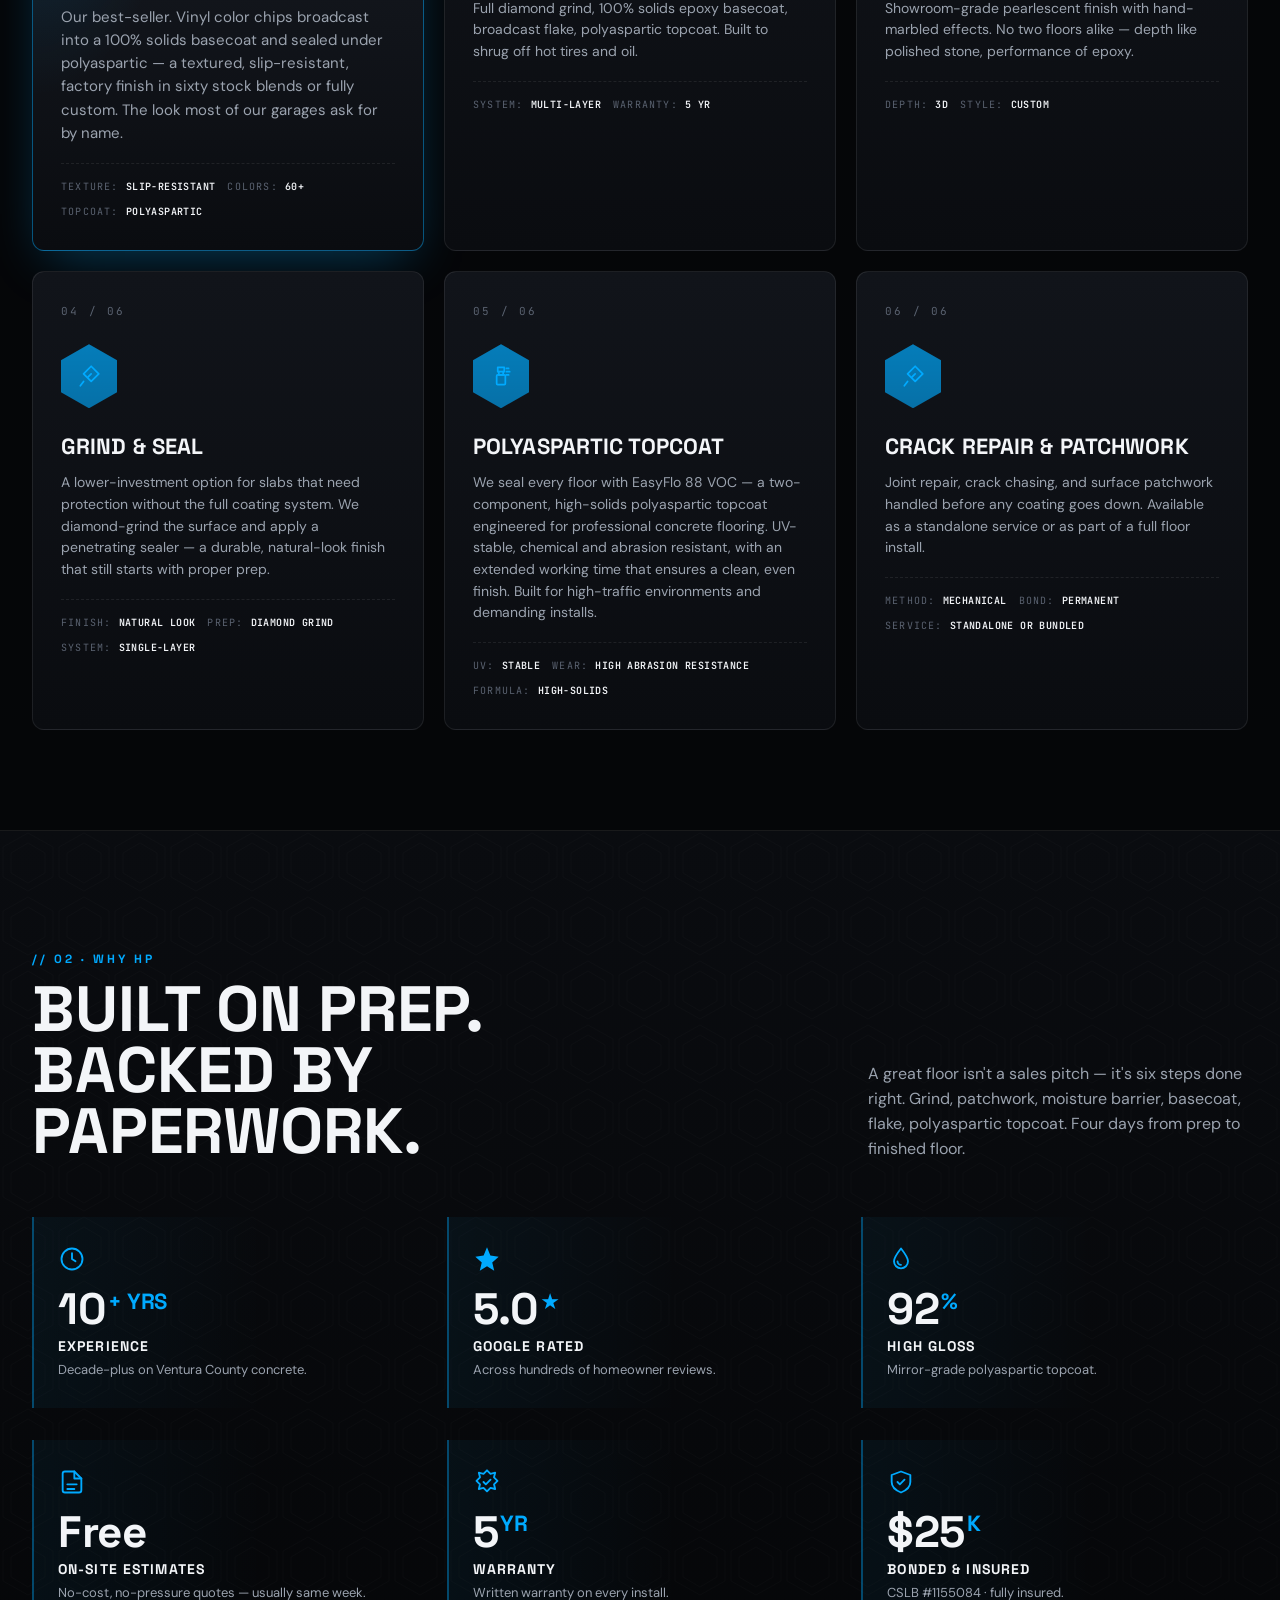
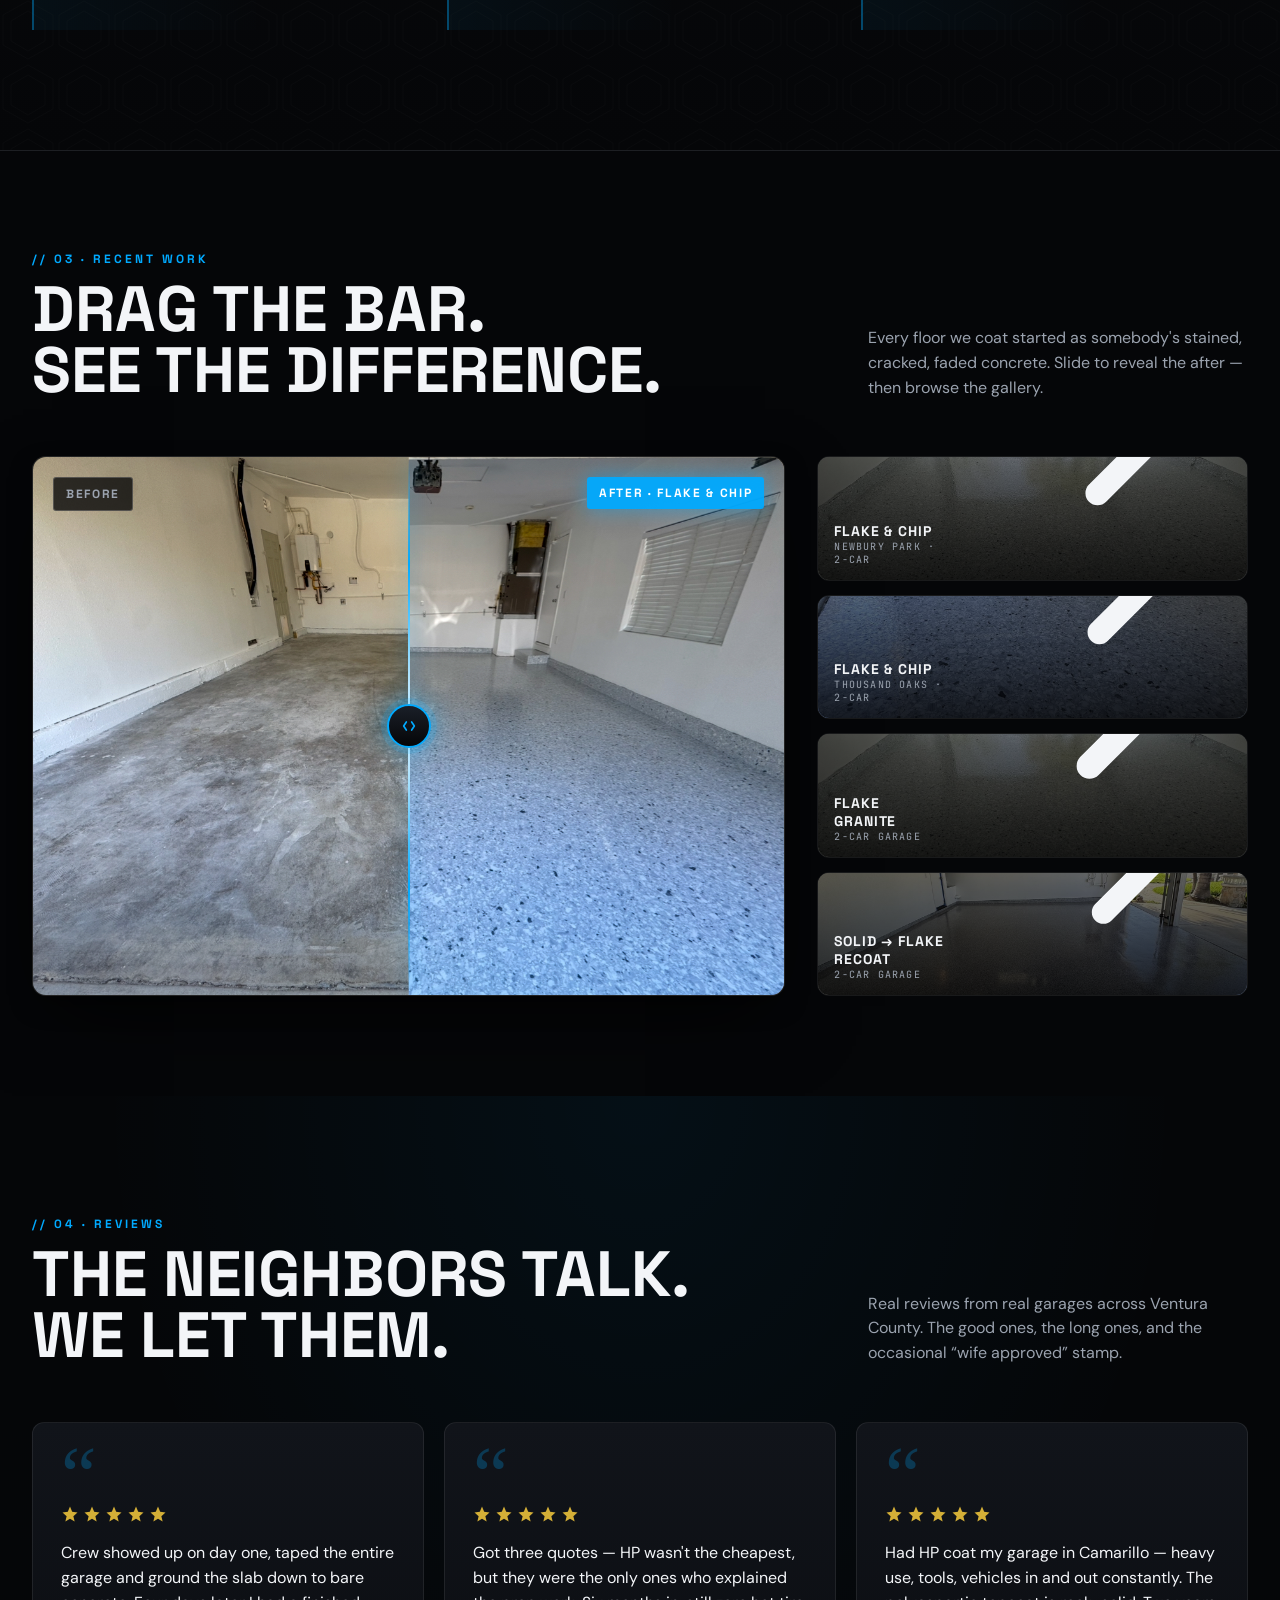
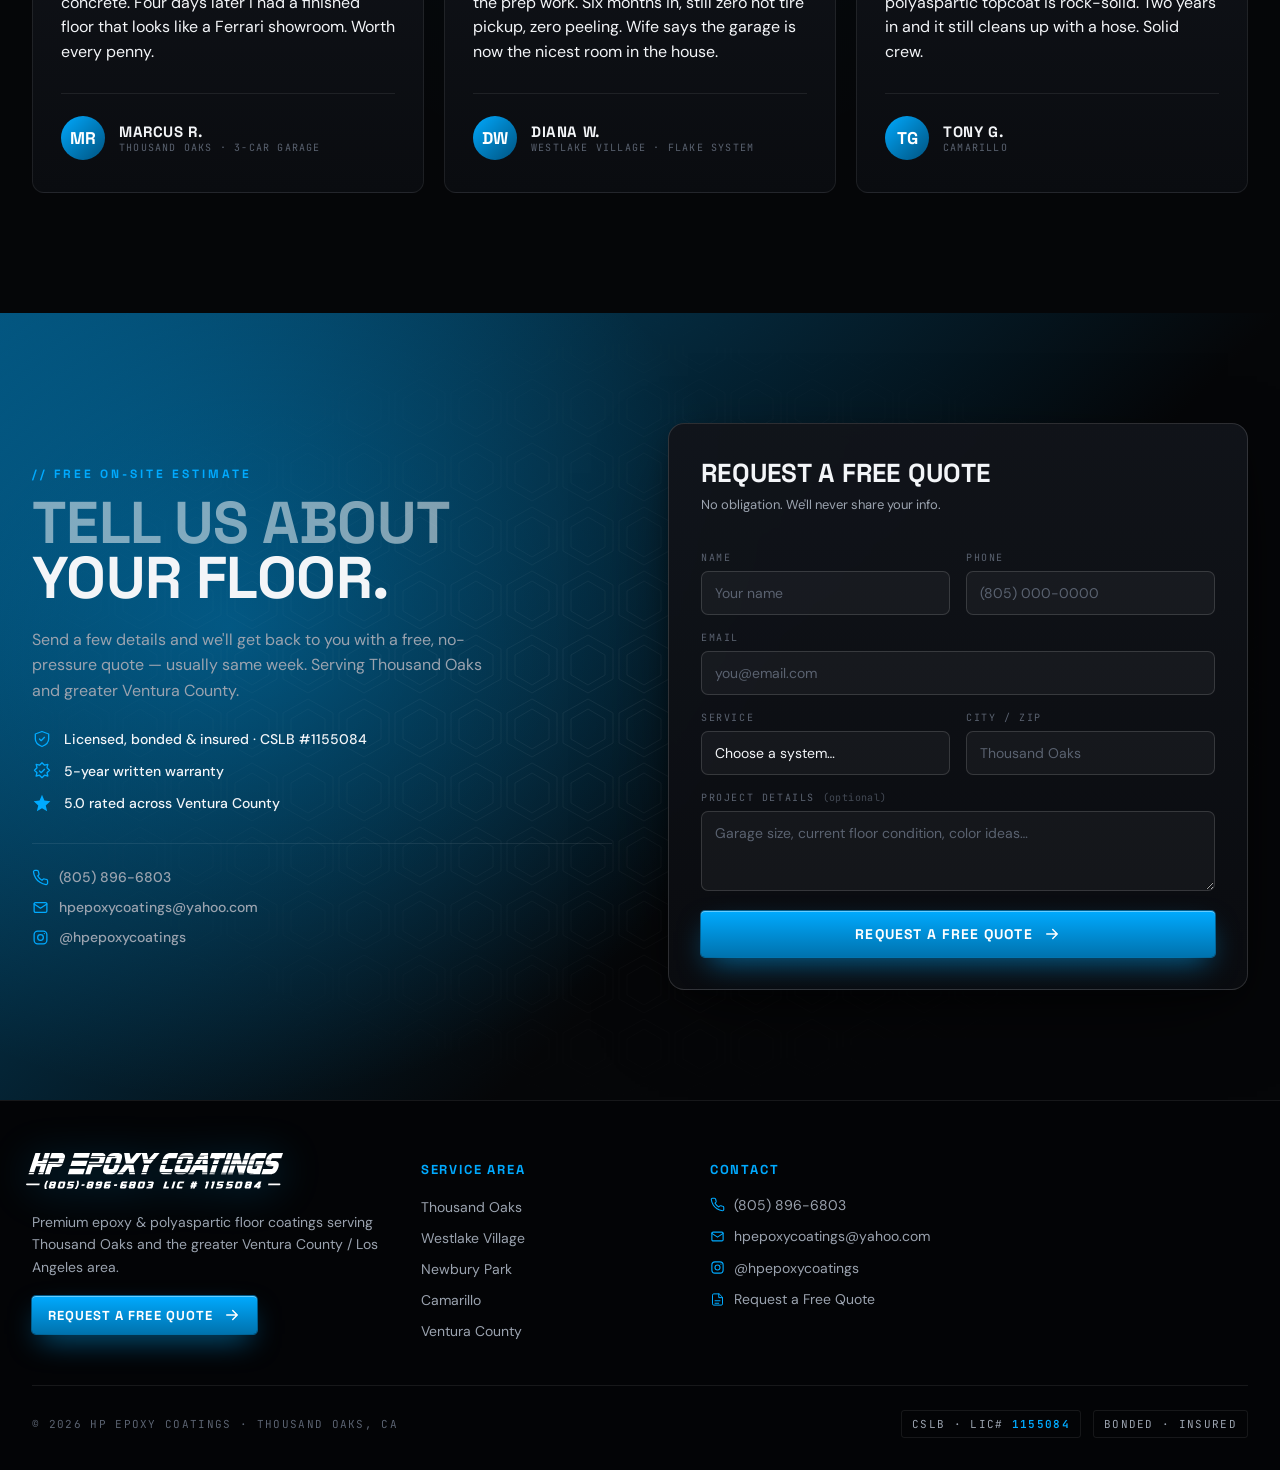
==== commit 6ce2fb9d: "Replace placeholder Camarillo gallery photo with a real job photo The old project-camarillo.jpg was " ====
--- a/index.html
+++ b/index.html
@@ -335,12 +335,12 @@
             <svg viewBox="0 0 24 24" fill="none" stroke="currentColor" stroke-width="2" stroke-linecap="round" stroke-linejoin="round"><path d="M5 12h14M13 6l6 6-6 6"/></svg>
           </div>
         </div>
-        <div class="ba-thumb" data-full="assets/project-camarillo.jpg" data-caption="Flake Granite — Camarillo · 3-Car Garage">
-          <div class="img" style="background-image:url('assets/project-camarillo.jpg');background-size:cover;background-position:center;">
+        <div class="ba-thumb" data-full="assets/project-flake-granite.jpg" data-caption="Flake Granite — 2-Car Garage">
+          <div class="img" style="background-image:url('assets/project-flake-granite.jpg');background-size:cover;background-position:center;">
             <div class="img-overlay"></div>
           </div>
           <div class="tag">
-            <div><div class="title">Flake Granite</div><div class="meta">Camarillo &middot; 3-Car Garage</div></div>
+            <div><div class="title">Flake Granite</div><div class="meta">2-Car Garage</div></div>
             <svg viewBox="0 0 24 24" fill="none" stroke="currentColor" stroke-width="2" stroke-linecap="round" stroke-linejoin="round"><path d="M5 12h14M13 6l6 6-6 6"/></svg>
           </div>
         </div>
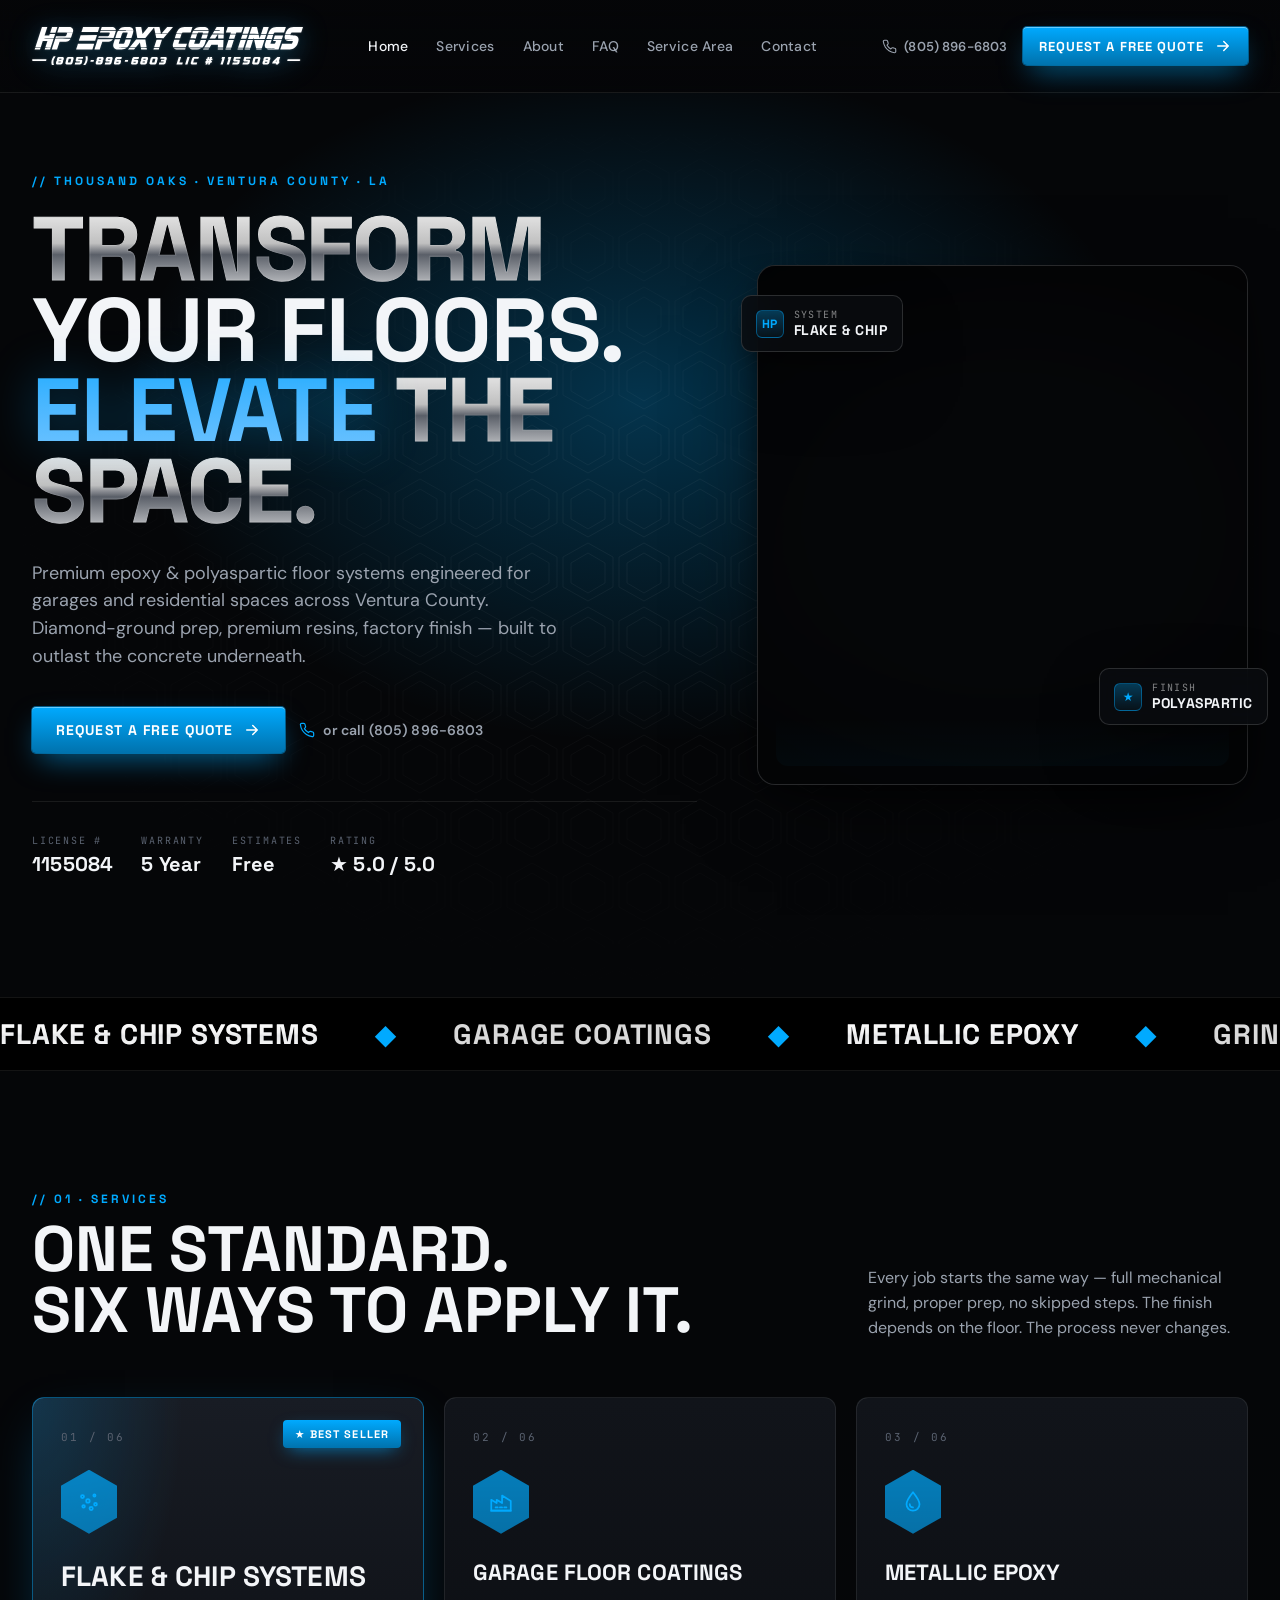
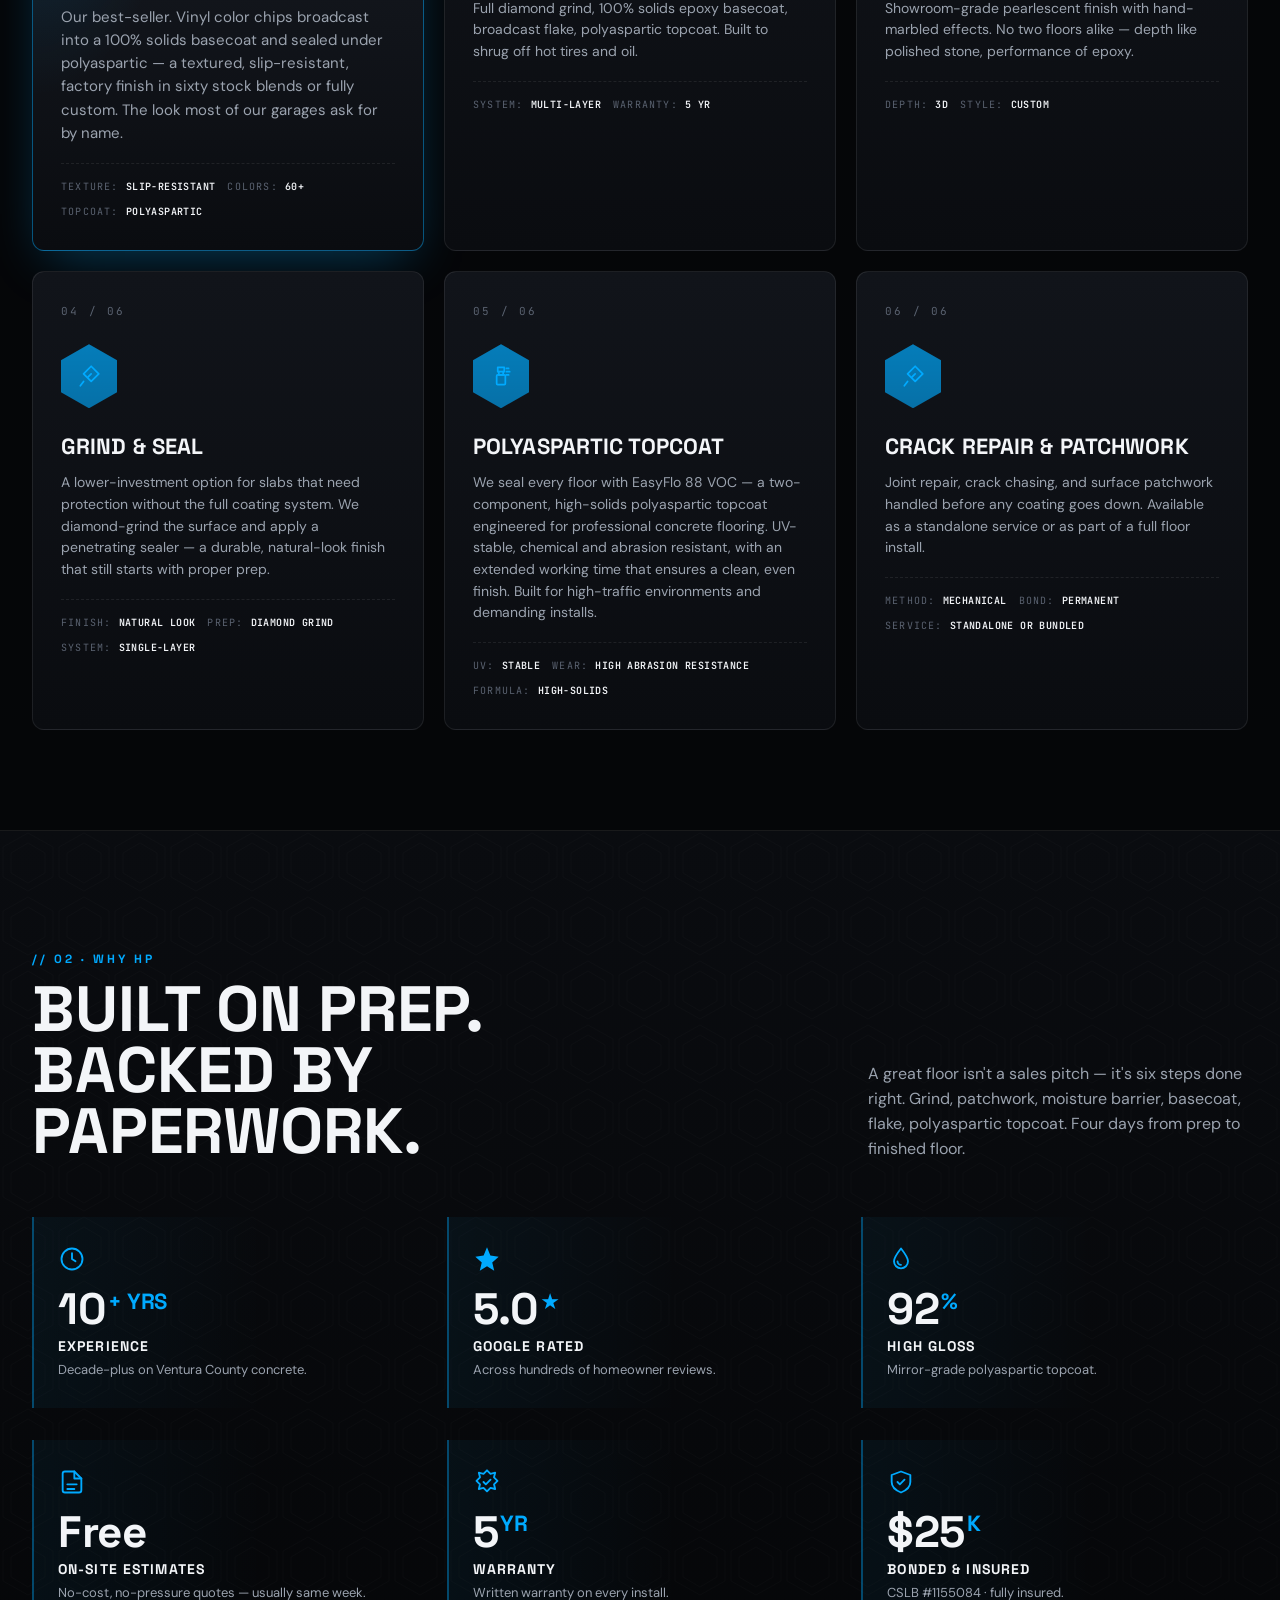
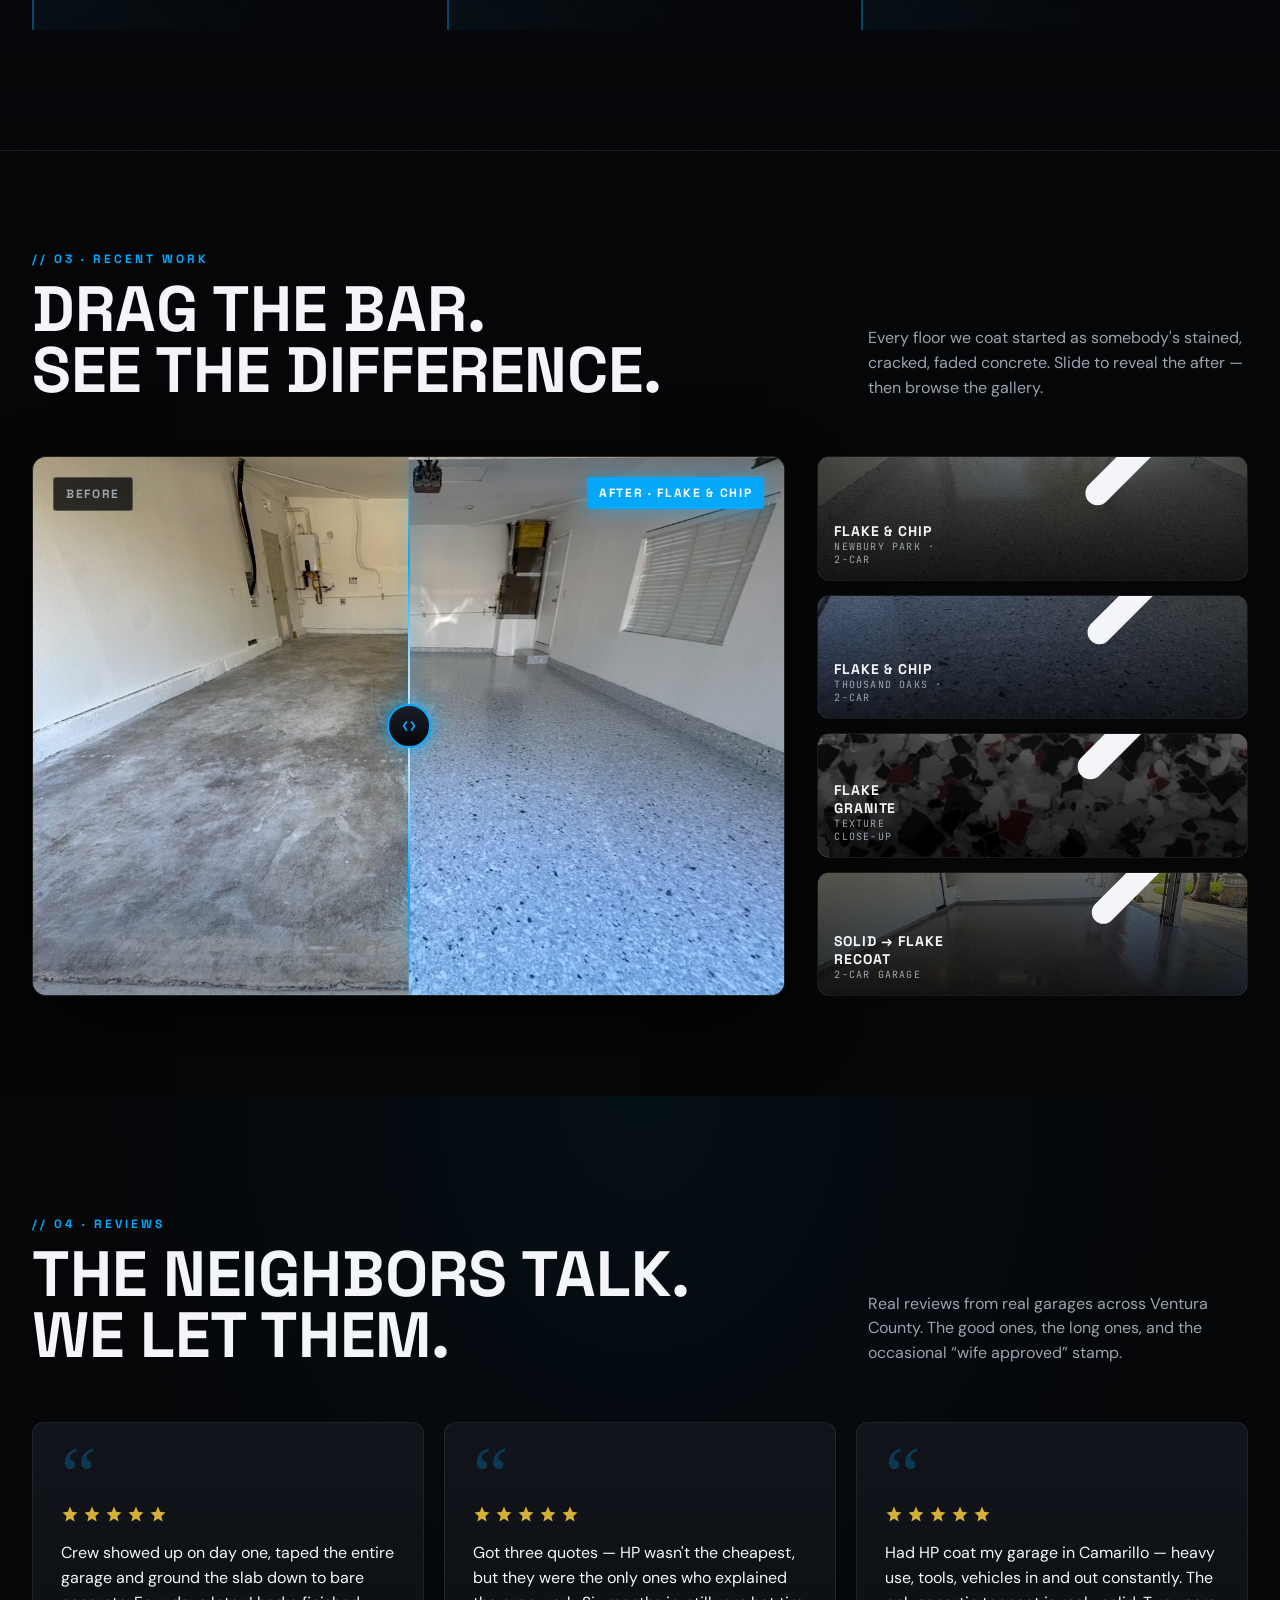
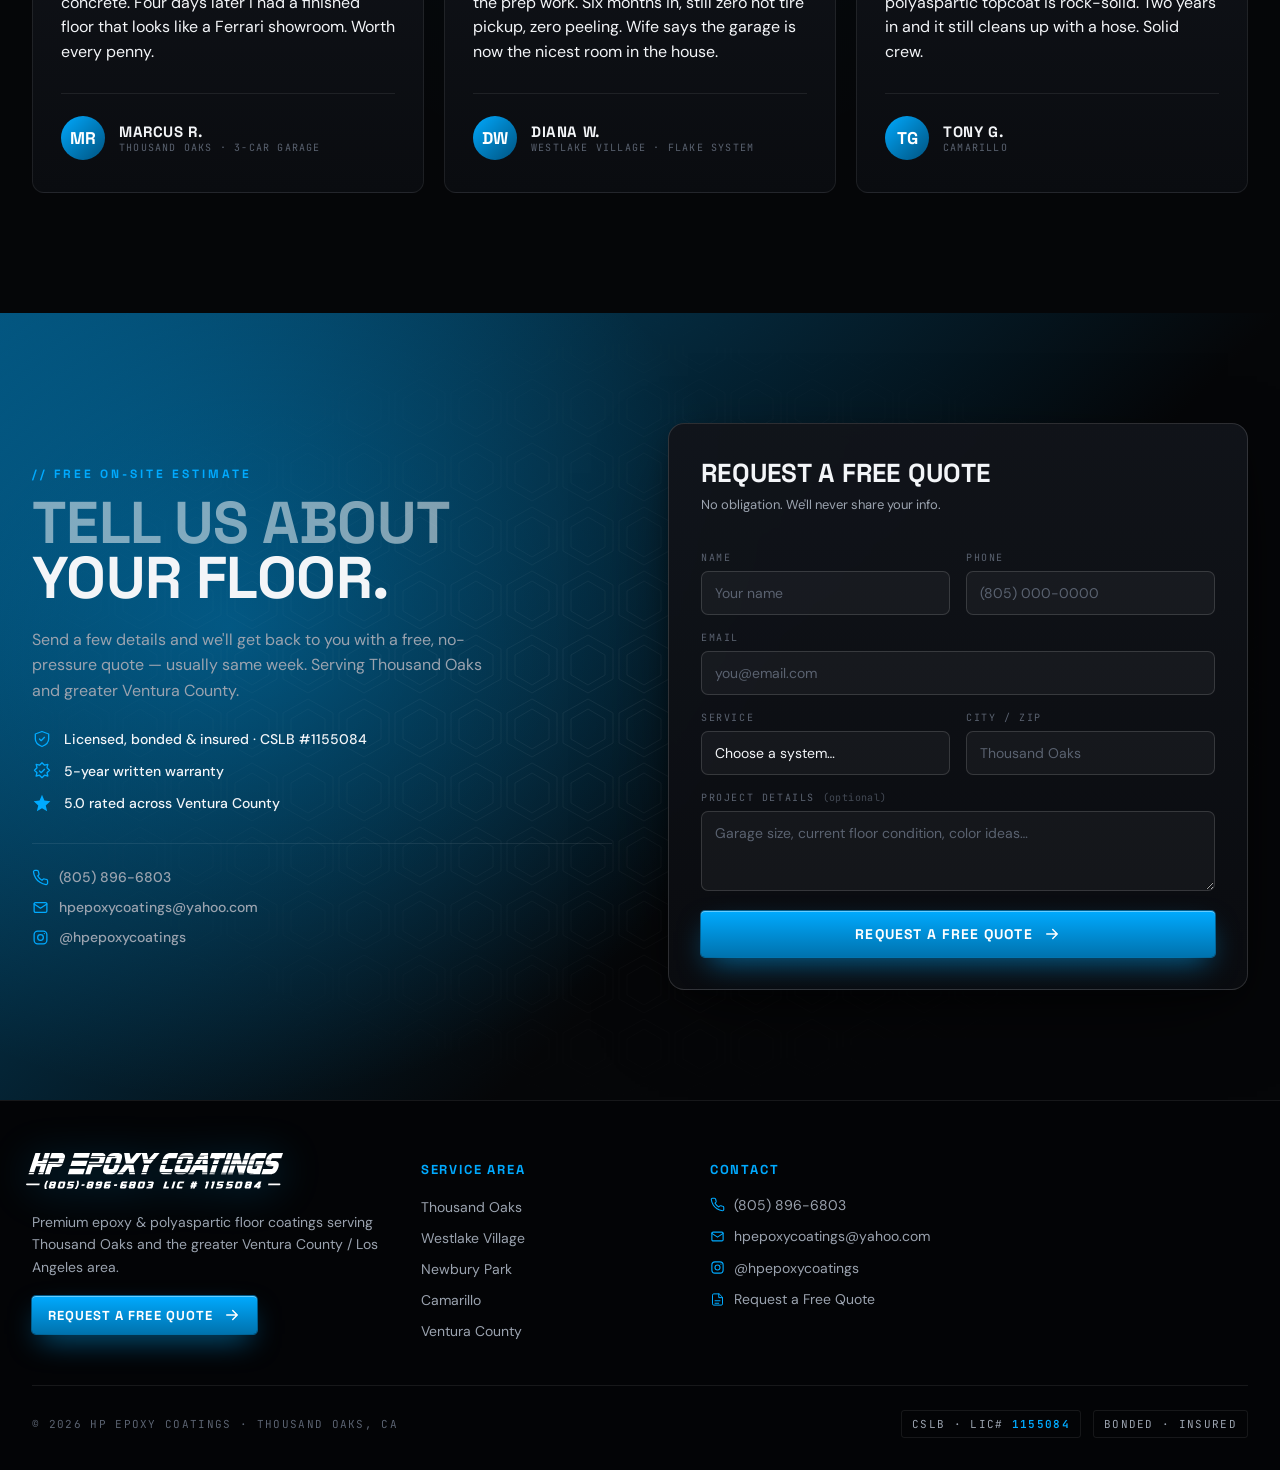
==== commit 29f8ef0d: "Swap duplicate gallery photo for a genuine close-up texture shot The previous replacement (project-f" ====
--- a/index.html
+++ b/index.html
@@ -335,12 +335,12 @@
             <svg viewBox="0 0 24 24" fill="none" stroke="currentColor" stroke-width="2" stroke-linecap="round" stroke-linejoin="round"><path d="M5 12h14M13 6l6 6-6 6"/></svg>
           </div>
         </div>
-        <div class="ba-thumb" data-full="assets/project-flake-granite.jpg" data-caption="Flake Granite — 2-Car Garage">
-          <div class="img" style="background-image:url('assets/project-flake-granite.jpg');background-size:cover;background-position:center;">
+        <div class="ba-thumb" data-full="assets/flake-epoxy-floor-close-up.jpg" data-caption="Flake Granite — Texture Close-Up">
+          <div class="img" style="background-image:url('assets/flake-epoxy-floor-close-up.jpg');background-size:cover;background-position:center;">
             <div class="img-overlay"></div>
           </div>
           <div class="tag">
-            <div><div class="title">Flake Granite</div><div class="meta">2-Car Garage</div></div>
+            <div><div class="title">Flake Granite</div><div class="meta">Texture Close-Up</div></div>
             <svg viewBox="0 0 24 24" fill="none" stroke="currentColor" stroke-width="2" stroke-linecap="round" stroke-linejoin="round"><path d="M5 12h14M13 6l6 6-6 6"/></svg>
           </div>
         </div>
